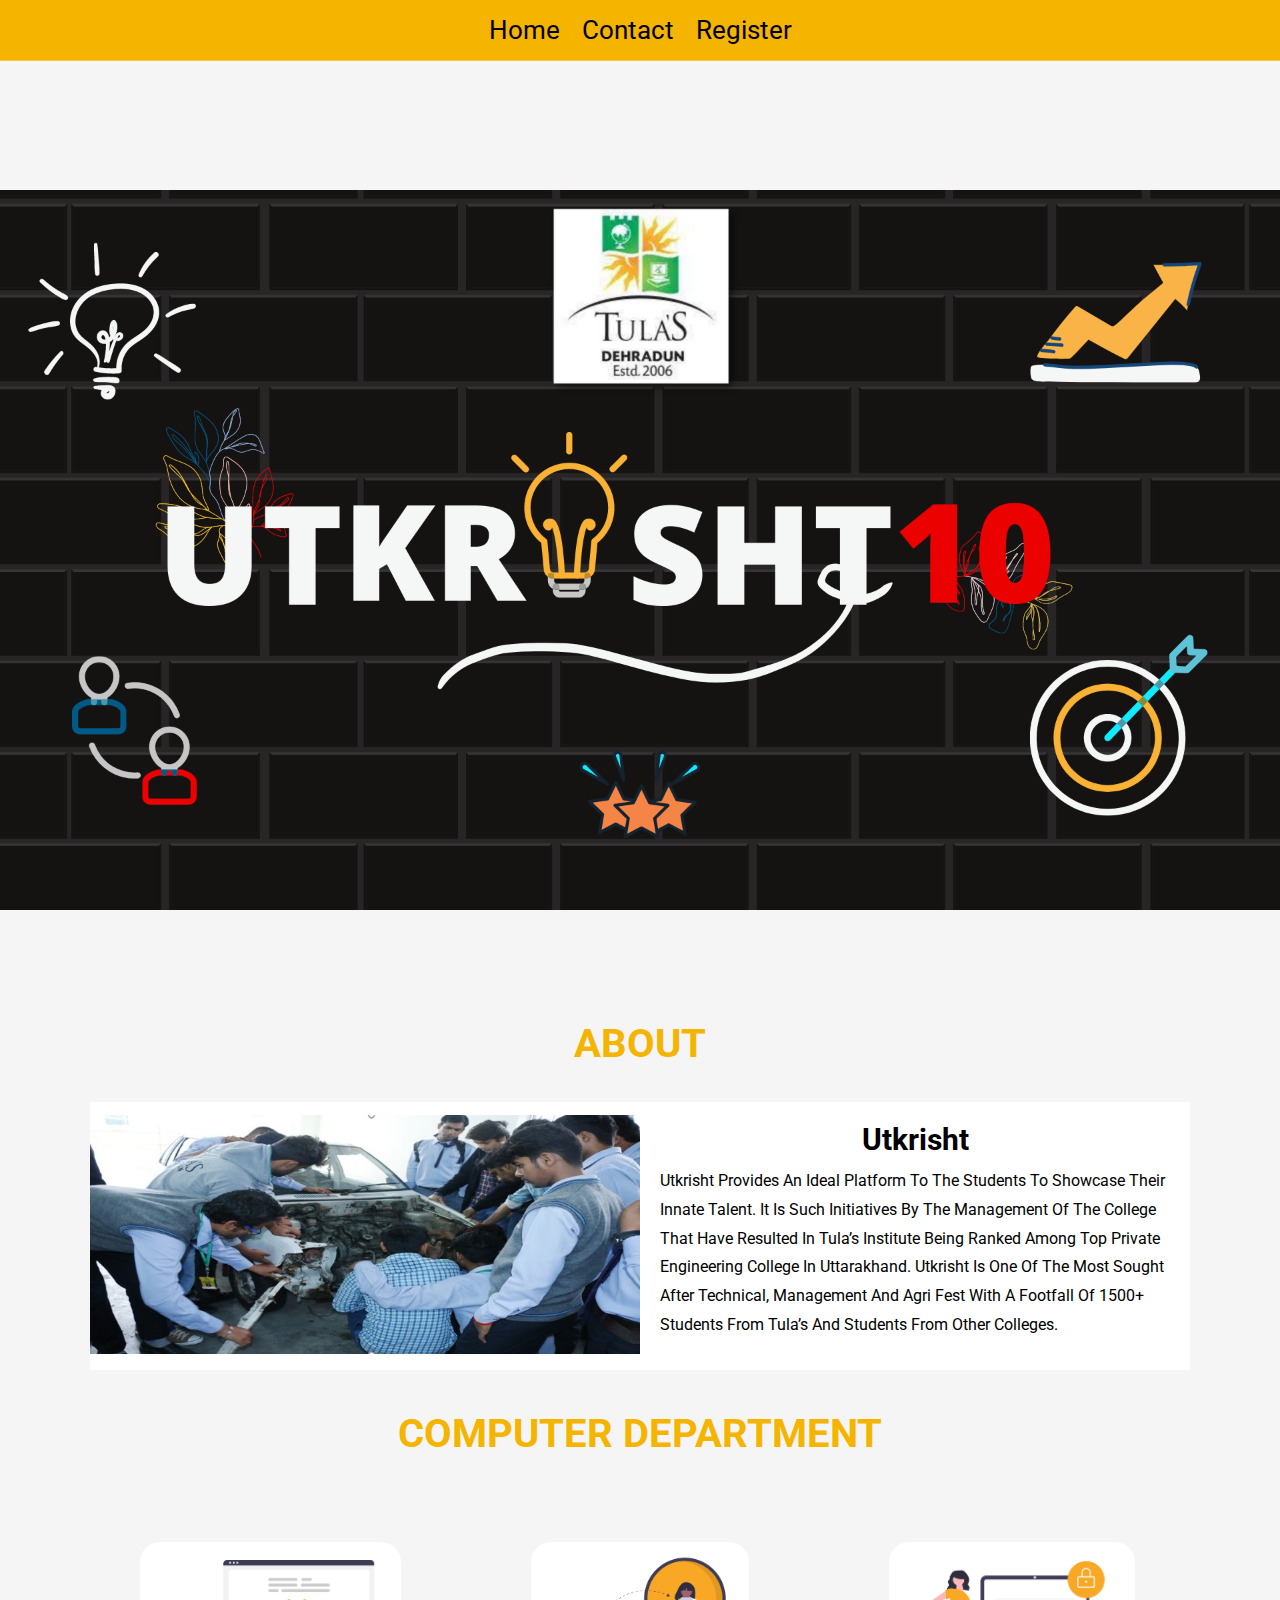
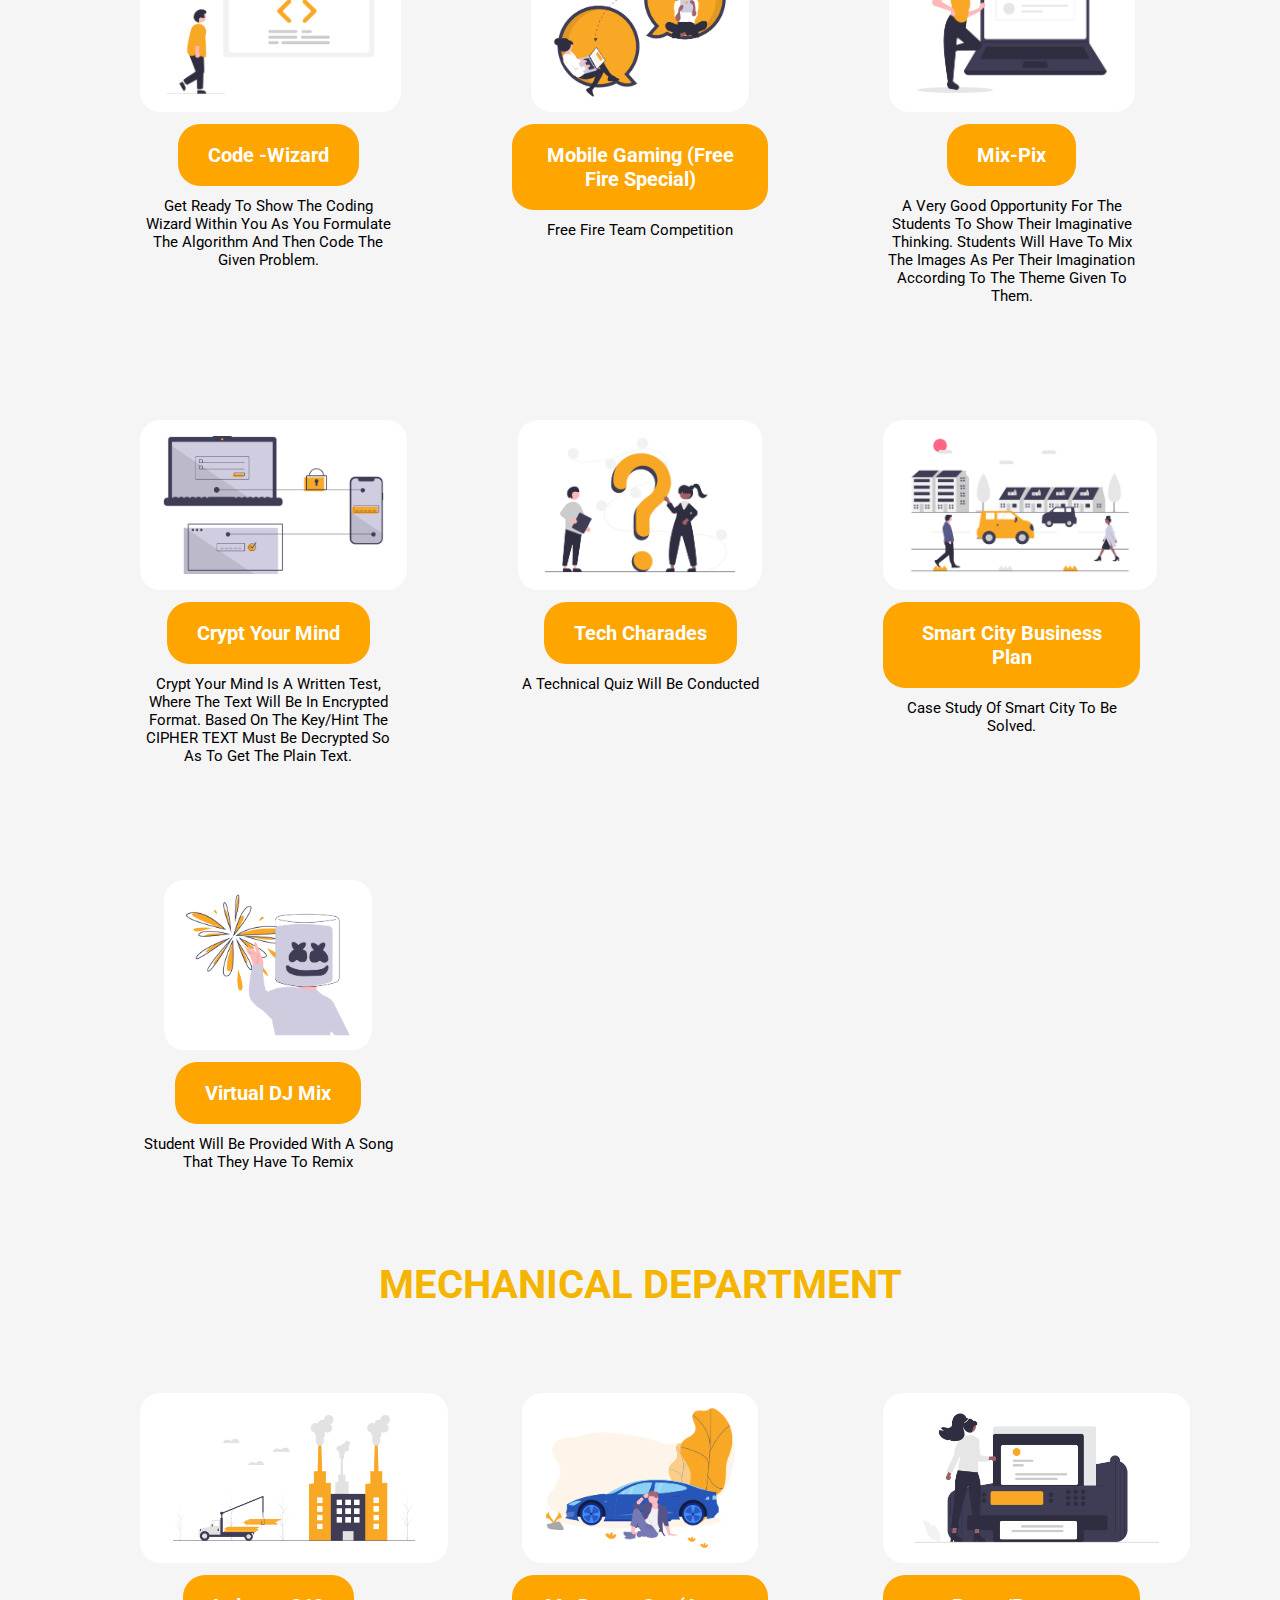
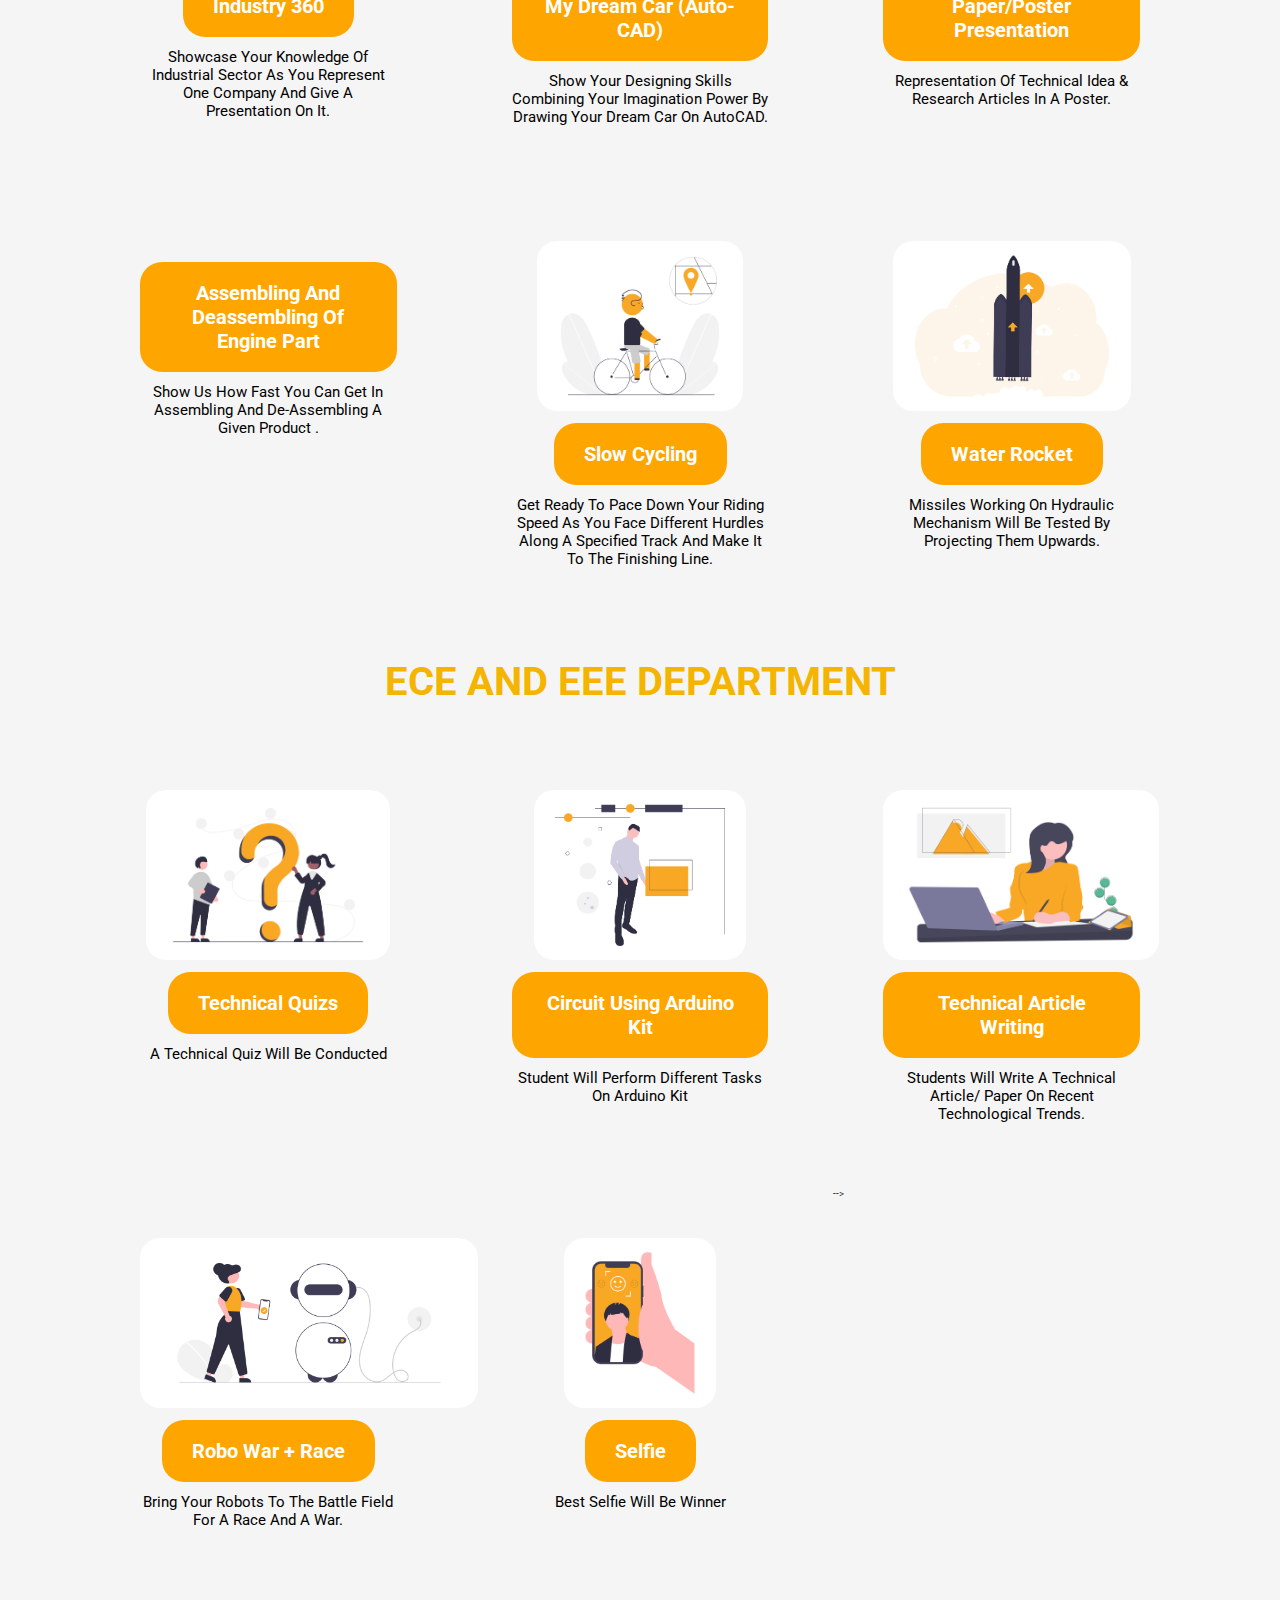
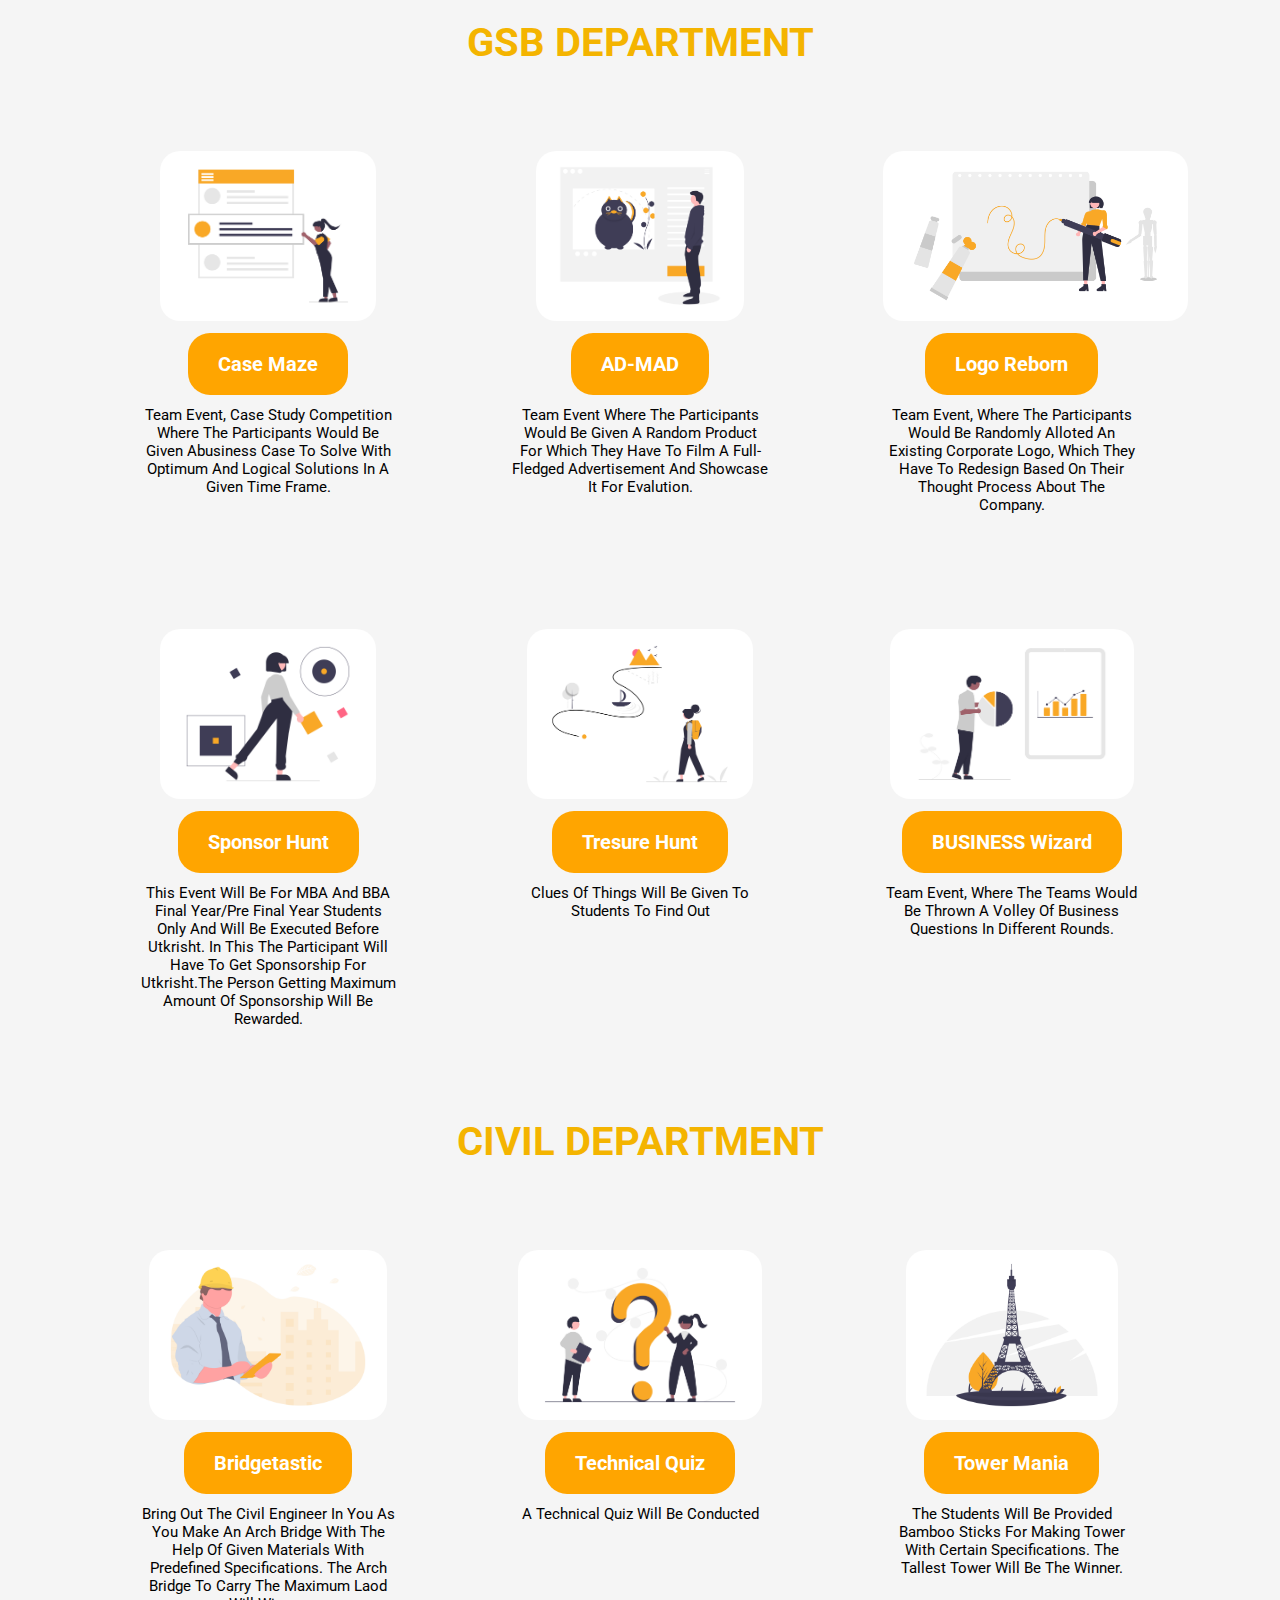
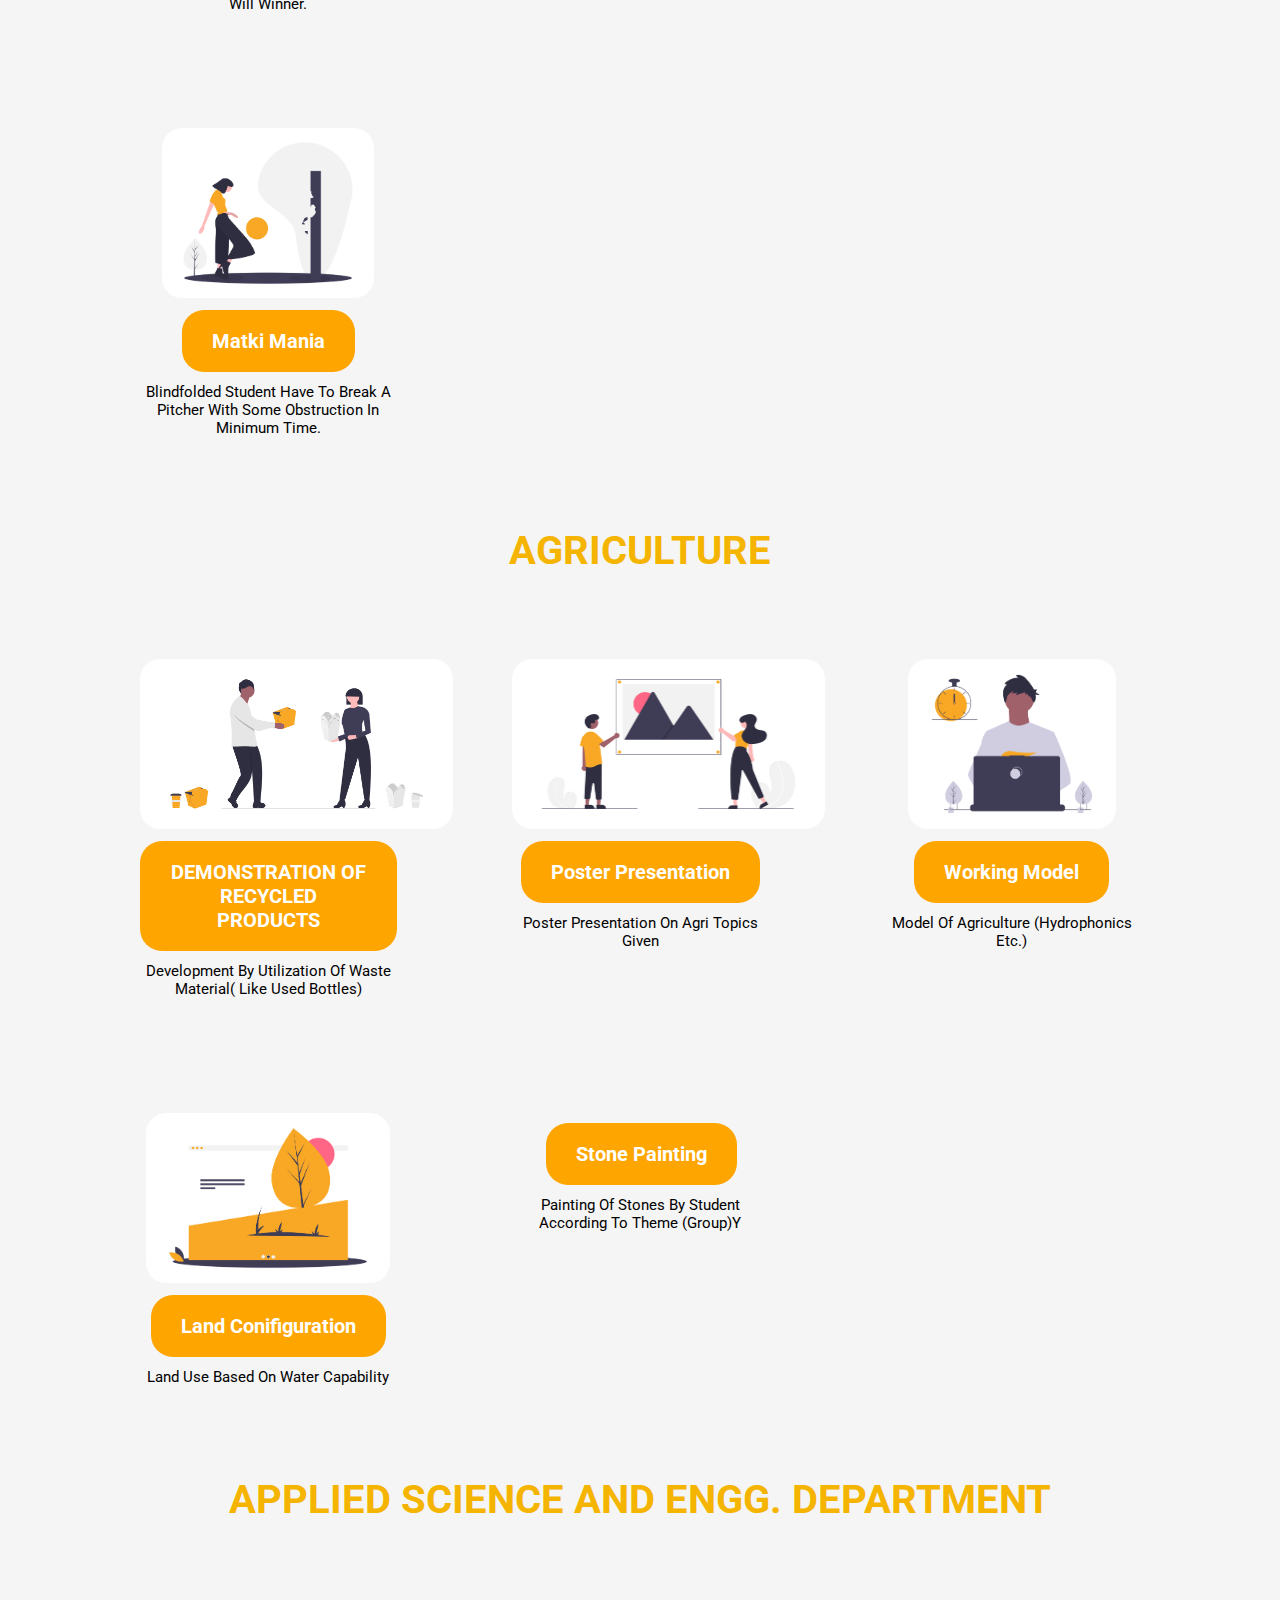
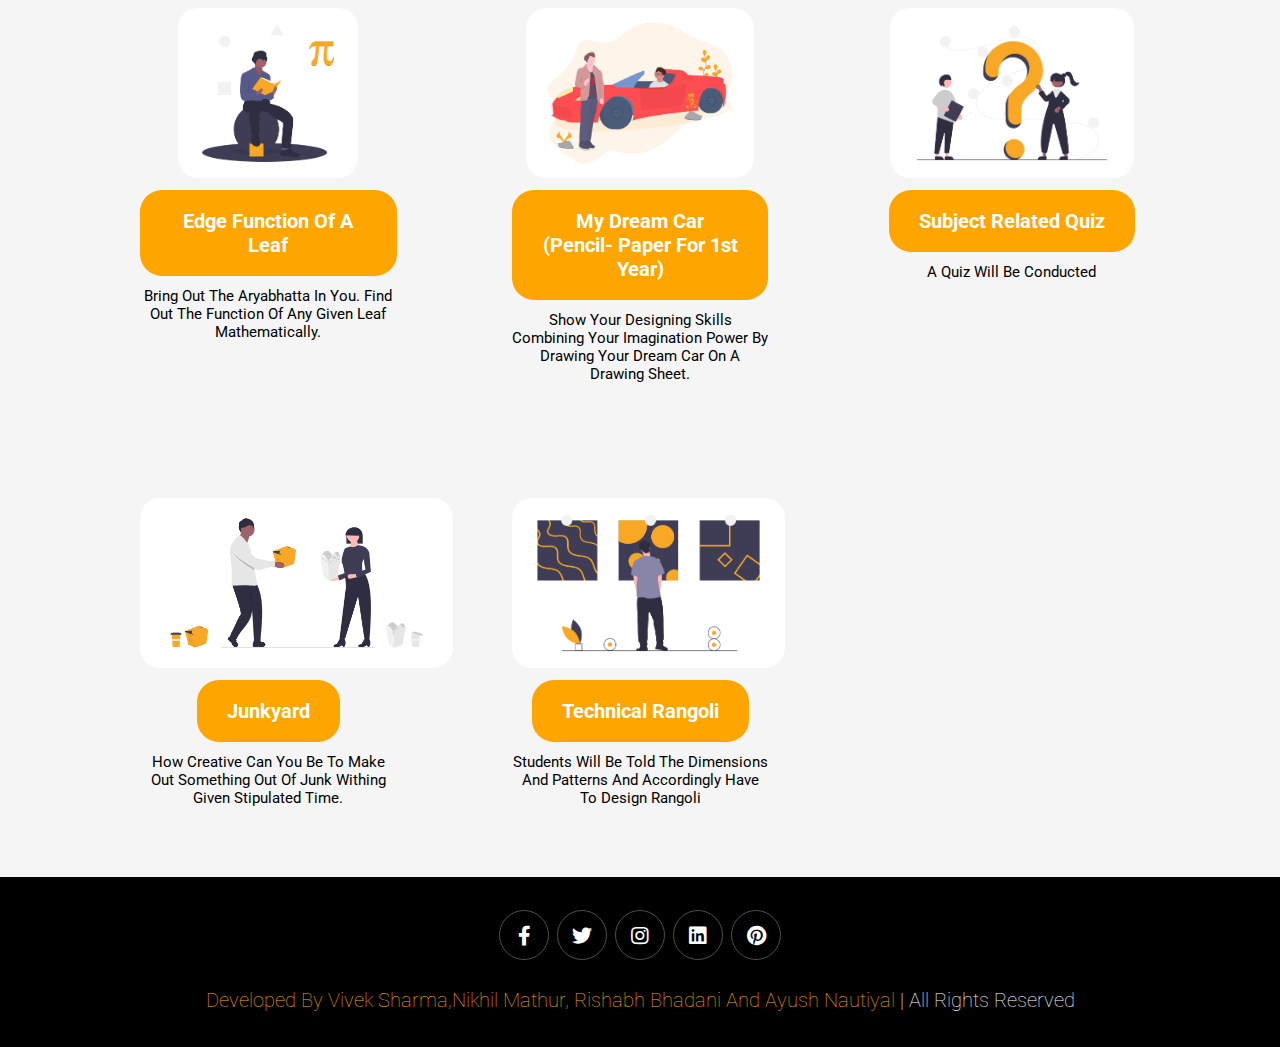
==== index.html @ d26a5d1f "Add files via upload" ====
<!DOCTYPE html>
<html lang="en">
<head>
    <meta charset="UTF-8">
    <meta http-equiv="X-UA-Compatible" content="IE=edge">
    <meta name="viewport" content="width=device-width, initial-scale=1.0">
    <title>Utkrisht</title>

    <!-- font awesome cdn link  -->
    <link rel="stylesheet" href="https://cdnjs.cloudflare.com/ajax/libs/font-awesome/5.15.4/css/all.min.css">

    <!-- custom css file link  -->
    <link rel="stylesheet" href="css/style.css">

</head>
<body>
    
<!-- header section starts  -->

<header class="header">
    

    <a href="index.html" class="logo">
        <img src="../utk_update/main_logo.png" alt="">
        <!-- <h1 id="cool">UTKRISHT</h1> -->
    </a>

    <nav class="navbar">
        <a href="index.html">home</a>
        <!-- <a href="#about">about</a> -->
        <!-- <a href="#menu">menu</a> -->
        <!-- <a href="#products">products</a> -->
        <!-- <a href="#review">review</a> -->
        <a href="#contact">contact</a>
        <a href="#blogs">Register </a>
    </nav>
    <div class="icons">
        <div class="fas fa-bars" id="menu-btn"></div>
    </div>

    
</header>

<!-- header section ends -->

<!-- home section starts  -->

<section class="home" id="home">

    <!-- <div class="content">
        <h3>Lorem ipsum, dolor sit amet</h3>
       
        <a href="#" class="btn">Let's GO</a>
    </div> -->
    <!-- <img src="../utk_update/images/banner.png" alt=""> -->

</section>

<!-- home section ends -->

<!-- about section starts  -->

<section class="about" id="about">

    <h1 class="heading"> <span>about</span>  </h1>

    <div class="row">

        <div class="image">
            <img src="web_img/abt.jpeg" alt="">
        </div>

        <div class="content">
            <h3>Utkrisht</h3>


            <p>Utkrisht provides an ideal platform to the students to showcase their innate talent. 
                
               It is such initiatives by the management of the college that have resulted in Tula’s Institute being ranked  among top  private engineering college in Uttarakhand.
                Utkrisht is one of the most sought after technical, management and agri fest with a footfall of 1500+ students from Tula’s and students from other colleges.
            </pre>   </p>
           
        </div>

    </div>

</section>

<!-- about section ends -->

<!-- menu section starts  -->

<section class="menu" id="menu">

    <h1 class="heading"> <span>Computer Department</span> </h1>

    <div class="box-container">

        <div class="box">
            <img src="web_img/codex.png" alt="">
            
            <a href="#" class="btn">
                <h3>Code -Wizard</h3>

            </a><br><br>
            <p>Get ready to show the coding wizard within you as you formulate the algorithm and then code the given problem.</p>
        </div>
        <div class="box">
            <img src="web_img/game.png" alt="">
            
            <a href="#" class="btn">
                <h3>Mobile Gaming (Free Fire Special)</h3>

            </a><br><br>
            <p>Free Fire team competition</p>
        </div>

        <div class="box">
            <img src="web_img/mix-pix.png" alt="">
            
            
            <a href="#" class="btn"><h3>Mix-Pix</h3></a><br><br>
            <p>A very good opportunity for the students to show their imaginative thinking. Students will have to mix the images as per their imagination according to the theme given to them.</p>
        </div>

        <div class="box">
            <img src="web_img/crypt.png" alt="">
            
            <!-- <div class="price">$15.99 <span>20.99</span></div> -->
            <a href="#" class="btn"><h3>Crypt your mind</h3></a><br><br>
            <p>Crypt your mind is a written test, where the text will be in encrypted format. Based on the key/hint the CIPHER TEXT must be decrypted so as to get the plain text.</p>
        </div>

        <div class="box">
            <img src="web_img/quiz.png" alt="">
            
            <!-- <div class="price">$15.99 <span>20.99</span></div> -->
            <a href="#" class="btn"><h3>Tech Charades</h3></a><br><br>
            <p>a technical quiz will be conducted</p>
        </div>

        <div class="box">
            <img src="web_img/smartcity.png" alt="">
            
            <!-- <div class="price">$15.99 <span>20.99</span></div> -->
            <a href="#" class="btn"><h3>Smart city Business Plan</h3></a><br><br>
            <p>Case study of smart city to be solved.</p>
        </div>
        <div class="box">
            <img src="web_img/dj.png" alt="">
            
            <!-- <div class="price">$15.99 <span>20.99</span></div> -->
            <a href="#" class="btn"><h3>Virtual DJ Mix</h3></a><br><br>
            <p>Student will be provided with a song that they have to remix</p>
        </div>

    </div>

</section>
<section class="menu" id="menu">

    <h1 class="heading"> <span>Mechanical Department</span> </h1>

    <div class="box-container">

        <div class="box">
            <img src="web_img/industry.png" alt="">
            
            <a href="#" class="btn">
                <h3>Industry 360</h3>
                
            </a><br><br>
            <p>Showcase your knowledge of industrial sector as you represent one company and give a presentation on it.</p>
        </div>

        <div class="box">
            <img src="web_img/dream.png" alt="">
            
            
            <a href="#" class="btn"><h3>My dream Car (Auto- CAD)</h3></a><br><br>
            <p>Show your designing skills combining your imagination power by drawing your dream car on AutoCAD.</p>
        </div>

        <div class="box">
            <img src="web_img/paper.png" alt="">
            
            <!-- <div class="price">$15.99 <span>20.99</span></div> -->
            <a href="#" class="btn"><h3>Paper/Poster Presentation</h3></a><br><br>
            <p>Representation of technical idea & research articles in a poster.</p>
        </div>

        <div class="box">
            <img src="images/menu-3.png" alt="">
            
            <!-- <div class="price">$15.99 <span>20.99</span></div> -->
            <a href="#" class="btn"><h3>Assembling and deassembling of engine part</h3></a><br><br>
            <p>Show us how fast you can get in assembling and de-assembling a given product .</p>
        </div>

        <div class="box">
            <img src="web_img/cycle.png" alt="">
            
            <!-- <div class="price">$15.99 <span>20.99</span></div> -->
            <a href="#" class="btn"><h3>Slow Cycling</h3></a><br><br>
            <p>Get ready to pace down your riding speed as you face different hurdles along a specified track and make it to the finishing line.</p>
        </div>
        <div class="box">
            <img src="web_img/rocket.png" alt="">
            
            <!-- <div class="price">$15.99 <span>20.99</span></div> -->
            <a href="#" class="btn"><h3>Water Rocket</h3></a><br><br>
            <p>Missiles working on hydraulic mechanism will be tested by projecting them upwards.</p>
        </div>

    </div>

</section>
<section class="menu" id="menu">

    <h1 class="heading"> <span>ECE and EEE Department</span> </h1>

    <div class="box-container">

        <div class="box">
            <img src="web_img/quiz.png" alt="">
            
            <a href="#" class="btn">
                <h3>Technical quizs</h3>
                
            </a><br><br>
            <p>a technical quiz will be conducted</p>
        </div>

        <div class="box">
            <img src="web_img/circuit.png" alt="">
            
            
            <a href="#" class="btn"><h3>Circuit using Arduino kit</h3></a><br><br>
            <p>Student will perform different tasks on Arduino kit</p>
        </div>

        <div class="box">
            <img src="web_img/technical.png" alt="">
            
            <!-- <div class="price">$15.99 <span>20.99</span></div> -->
            <a href="#" class="btn"><h3>Technical article Writing</h3></a><br><br>
            <p>Students will write a technical article/ paper on recent technological trends.</p>
        </div>

        <div class="box">
            <img src="web_img/robowar.png" alt="">
            
            <!-- <div class="price">$15.99 <span>20.99</span></div> -->
            <a href="#" class="btn"><h3>Robo War + Race</h3></a><br><br>
            <p>Bring your robots to the battle field for a race and a war.</p>
        </div>

        <div class="box">
            <img src="web_img/selfie.png" alt="">
            
            <!-- <div class="price">$15.99 <span>20.99</span></div> -->
            <a href="#" class="btn"><h3>Selfie</h3></a><br><br>
            <p>Best selfie will be winner</p>
        </div>
        <!-- <div class="box">
            <img src="images/menu-3.png" alt="">
            
            <div class="price">$15.99 <span>20.99</span></div> -->
            <!-- <a href="#" class="btn"><h3>Codex</h3></a>
        </div> --> -->

    </div>

</section>
<section class="menu" id="menu">

    <h1 class="heading"> <span> GSB Department</span> </h1>

    <div class="box-container">

        <div class="box">
            <img src="web_img/caze-maze.png" alt="">
            
            <a href="#" class="btn">
                <h3>Case Maze</h3>
                
            </a><br><br>
            <p>Team event, Case study competition where the participants would be given abusiness case to solve with optimum and logical solutions in a given time frame.</p>
        </div>

        <div class="box">
            <img src="web_img/Ad-Mad.png" alt="">
            
            
            <a href="#" class="btn"><h3>AD-MAD</h3></a><br><br>
            <P>Team event where the participants would be given a random product for which they have to film a full-fledged advertisement and showcase it for evalution.</P>
        </div>

        <div class="box">
            <img src="web_img/logo.png" alt="">
            
            <!-- <div class="price">$15.99 <span>20.99</span></div> -->
            <a href="#" class="btn"><h3>Logo Reborn</h3></a><br><br>
            <p>Team event, where the participants would be randomly alloted an existing corporate logo, which they have to redesign based on their thought process about the company.</p>
        </div>

        <div class="box">
            <img src="web_img/sponsor.png" alt="">
            
            <!-- <div class="price">$15.99 <span>20.99</span></div> -->
            <a href="#" class="btn"><h3>Sponsor Hunt</h3></a><br><br>
            <p>This event will be for MBA and BBA final year/Pre final year students only and will be executed before Utkrisht. In this the participant will have to get sponsorship for utkrisht.The person getting maximum amount of sponsorship will be rewarded.</p>
        </div>
        <div class="box">
            <img src="web_img/thunt.png" alt="">
            
            <!-- <div class="price">$15.99 <span>20.99</span></div> -->
            <a href="#" class="btn"><h3>Tresure hunt</h3></a><br><br>
            <p>Clues of things will be given to students to find out</p>
        </div>

        <div class="box">
            <img src="web_img/buisness.png" alt="">
            
            <!-- <div class="price">$15.99 <span>20.99</span></div> -->
            <a href="#" class="btn"><h3>BUSINESS wizard</h3></a><br><br>

            <p>Team event, where the teams would be thrown a volley of business questions in different rounds.</p>
        </div>
       

    </div>

</section>
<section class="menu" id="menu">

    <h1 class="heading"> <span>Civil Department</span> </h1>

    <div class="box-container">

        <div class="box">
            <img src="web_img/bride.png" alt="">
            
            <a href="#" class="btn">
                <h3>Bridgetastic </h3></a><br><br>
                <p>Bring out the civil engineer in you as you make an arch bridge with the help of given materials with predefined specifications. The arch bridge to carry the maximum laod will winner.</p>
                
            
        </div>

        <div class="box">
            <img src="web_img/quiz.png" alt="">
            
            
            <a href="#" class="btn"><h3>Technical quiz</h3></a><br><br>
            <p>a technical quiz will be conducted</p>
        </div>

        <div class="box">
            <img src="web_img/tower.png" alt="">
            
            <!-- <div class="price">$15.99 <span>20.99</span></div> -->
            <a href="#" class="btn"><h3>Tower Mania</h3></a><br><br>
            <p>The students will be provided bamboo sticks for making tower with certain specifications. The tallest tower will be the winner.</p>
        </div>

        <div class="box">
            <img src="web_img/matki.png" alt="">
            
            <!-- <div class="price">$15.99 <span>20.99</span></div> -->
            <a href="#" class="btn"><h3>Matki mania</h3></a><br><br><p>Blindfolded student have to break a pitcher with some obstruction in minimum time.</p>
        </div>

       

    </div>

</section>
<section class="menu" id="menu">

    <h1 class="heading"> <span>Agriculture</span> </h1>

    <div class="box-container">

        <div class="box">
            <img src="web_img/rrecycle.png" alt="">
            
            <a href="#" class="btn">
                <h3>DEMONSTRATION OF RECYCLED PRODUCTS</h3></a><br><br>
                <p>Development by Utilization of Waste material( Like used Bottles)</p>
                
            
        </div>

        <div class="box">
            <img src="web_img/poster.png" alt="">
            
            
            <a href="#" class="btn"><h3>Poster Presentation</h3></a><br><br>
            <p>Poster Presentation on agri topics given</p>
        </div>

        <div class="box">
            <img src="web_img/model.png" alt="">
            
            <!-- <div class="price">$15.99 <span>20.99</span></div> -->
            <a href="#" class="btn"><h3>Working model</h3></a><br><br>
            <p>Model of Agriculture (Hydrophonics etc.)</p>
        </div>

        <div class="box">
            <img src="web_img/land.png" alt="">
            
            <!-- <div class="price">$15.99 <span>20.99</span></div> -->
            <a href="#" class="btn"><h3>Land conifiguration</h3></a><br><br><p>Land Use Based on Water Capability</p>
        </div>
        <div class="box">
            <img src="images/menu-3.png" alt="">
            
            <!-- <div class="price">$15.99 <span>20.99</span></div> -->
            <a href="#" class="btn"><h3>Stone Painting</h3></a><br><br><p>Painting of Stones by student according to theme (Group)y</p>
        </div>

       

    </div>

</section>
<section class="menu" id="menu">

    <h1 class="heading"> <span>Applied Science and Engg. Department</span> </h1>

    <div class="box-container">

        <div class="box">
            <img src="web_img/leaf.png" alt="">
            
            <a href="#" class="btn">
                <h3>Edge Function of a Leaf</h3></a><br><br>
                <p>Bring out the Aryabhatta in you. Find out the function of any given leaf mathematically.</p>
                
            
        </div>

        <div class="box">
            <img src="web_img/car.png" alt="">
            
            
            <a href="#" class="btn"><h3>My dream Car (Pencil- Paper for 1st year)</h3></a><br><br>
            <p>Show your designing skills combining your imagination power by drawing your dream car on a drawing sheet.</p>
        </div>

        <div class="box">
            <img src="web_img/quiz.png" alt="">
            
            <!-- <div class="price">$15.99 <span>20.99</span></div> -->
            <a href="#" class="btn"><h3>Subject related quiz</h3></a><br><br>
            <p>a quiz will be conducted
            </p>
        </div>

        <div class="box">
            <img src="web_img/junk.png" alt="">
            
            <!-- <div class="price">$15.99 <span>20.99</span></div> -->
            <a href="#" class="btn"><h3>Junkyard</h3></a><br><br><p>How creative can you be to make out something out of junk withing given stipulated time.</p>
        </div>
        <div class="box">
            <img src="web_img/rang.png" alt="">
            
            <!-- <div class="price">$15.99 <span>20.99</span></div> -->
            <a href="#" class="btn"><h3>Technical Rangoli</h3></a><br><br><p>Students will be told the dimensions and patterns and accordingly have to design rangoli</p>
        </div>

       

    </div>

</section>

<!-- menu section ends -->



<!-- review section starts  -->

<!-- <section class="review" id="review">

    <h1 class="heading">  <span>Review</span> </h1>

    <div class="box-container">

        <div class="box">
            <img src="images/quote-img.png" alt="" class="quote">
            <p>Lorem ipsum dolor sit amet consectetur adipisicing elit. Animi nulla sit libero nemo fuga sequi nobis? Necessitatibus aut laborum, nisi quas eaque laudantium consequuntur iste ex aliquam minus vel? Nemo.</p>
            <img src="images/pic-1.png" class="user" alt="">
            <h3>john deo</h3>
            <div class="stars">
                <i class="fas fa-star"></i>
                <i class="fas fa-star"></i>
                <i class="fas fa-star"></i>
                <i class="fas fa-star"></i>
                <i class="fas fa-star-half-alt"></i>
            </div>
        </div>

        <div class="box">
            <img src="images/quote-img.png" alt="" class="quote">
            <p>Lorem ipsum dolor sit amet consectetur adipisicing elit. Animi nulla sit libero nemo fuga sequi nobis? Necessitatibus aut laborum, nisi quas eaque laudantium consequuntur iste ex aliquam minus vel? Nemo.</p>
            <img src="images/pic-2.png" class="user" alt="">
            <h3>john deo</h3>
            <div class="stars">
                <i class="fas fa-star"></i>
                <i class="fas fa-star"></i>
                <i class="fas fa-star"></i>
                <i class="fas fa-star"></i>
                <i class="fas fa-star-half-alt"></i>
            </div>
        </div>
        
        <div class="box">
            <img src="images/quote-img.png" alt="" class="quote">
            <p>Lorem ipsum dolor sit amet consectetur adipisicing elit. Animi nulla sit libero nemo fuga sequi nobis? Necessitatibus aut laborum, nisi quas eaque laudantium consequuntur iste ex aliquam minus vel? Nemo.</p>
            <img src="images/pic-3.png" class="user" alt="">
            <h3>john deo</h3>
            <div class="stars">
                <i class="fas fa-star"></i>
                <i class="fas fa-star"></i>
                <i class="fas fa-star"></i>
                <i class="fas fa-star"></i>
                <i class="fas fa-star-half-alt"></i>
            </div>
        </div>

    </div>

</section> -->

<!-- review section ends -->




<!-- footer section starts  -->

<section class="footer">

    <div class="share">
        <a href="#" class="fab fa-facebook-f"></a>
        <a href="#" class="fab fa-twitter"></a>
        <a href="#" class="fab fa-instagram"></a>
        <a href="#" class="fab fa-linkedin"></a>
        <a href="#" class="fab fa-pinterest"></a>
    </div>

    <!-- <div class="links">
        <a href="#">home</a>
        <a href="#">about</a>
        <a href="#">menu</a>
        <a href="#">products</a>
        <a href="#">review</a>
        <a href="#">contact</a>
        <a href="#">blogs</a>
    </div> -->

    <div class="credit"> <span>Developed by Vivek Sharma,Nikhil Mathur, Rishabh Bhadani and Ayush Nautiyal</span> | all rights reserved</div>

</section>

<!-- footer section ends -->
<!-- custom js file link  -->
<script src="js/script.js"></script>

</body>
</html>
---- css/style.css ----
@import url('https://fonts.googleapis.com/css2?family=Roboto:wght@100;300;400;500;700&display=swap');

:root{
    --main-color:orange;
    --black:black;
    background-color:whitesmoke;
    --border:.1rem solid rgba(255,255,255,.3);
}

*{
    font-family: 'Roboto', sans-serif;
    margin:0; padding:0;
    box-sizing: border-box;
    outline: none; border:none;
    text-decoration: none;
    text-transform: capitalize;
    transition: .2s linear;
}

html{
    font-size: 62.5%;
    overflow-x: hidden;
    scroll-padding-top: 9rem;
    scroll-behavior: smooth;
}

html::-webkit-scrollbar{
    width: .8rem;
}

html::-webkit-scrollbar-track{
    background: transparent;
}

html::-webkit-scrollbar-thumb{
    background: #fff;
    border-radius: 5rem;
}

body{
    background: var(--bg);
}

section{
    padding:2rem 7%;
}

.heading{
    text-align: center;
    color:#fff;
    text-transform: uppercase;
    padding-bottom: 3.5rem;
    font-size: 4rem;
}

.heading span{
    color:var(--main-color);
    text-transform: uppercase;
}
.heading span{
    color: #F4B400;
}

.btn{
    margin-top: 1rem;
    display: inline-block;
    padding:.9rem 3rem;
    font-size: 1.7rem;
    color:#fff;
    background: var(--main-color);
    cursor: pointer;
    border-radius: 22px;
    height: max-content;
}

.btn:hover{
    letter-spacing: .2rem;
}

.header{
    background: var(--bg);
    display: flex;
    align-items: center;
    justify-content: space-between;
    padding:1.5rem 7%;
    border-bottom: var(--border);
    position: fixed;
    top:0; left: 0; right: 0;
    z-index: 1000;
}

.header .logo img{
    height: 6rem;
}
.header{
    background-color:#F4B400;
}
.header .navbar a{
    margin:0 1rem;
    font-size: 2.6rem;
    color:black;
}

.header .navbar a:hover{
    color:black;
    border-bottom: .1rem solid var(--main-color);
    padding-bottom: .5rem;
}

.header .icons div{
    color:#fff;
    cursor: pointer;
    font-size: 2.5rem;
    margin-left: 2rem;
}
.box p{
    font-size: 15px;
}

.header .icons div:hover{
    color:var(--main-color);
}

#menu-btn{
    display: none;
}

.header .search-form{
    position: absolute;
    top:115%; right: 7%;
    background: #fff;
    width: 50rem;
    height: 5rem;
    display: flex;
    align-items: center;
    transform: scaleY(0);
    transform-origin: top;
}

.header .search-form.active{
    transform: scaleY(1);
}

.header .search-form input{
    height: 100%;
    width: 100%;
    font-size: 1.6rem;
    color:var(--black);
    padding:1rem;
    text-transform: none;
}

.header .search-form label{
    cursor: pointer;
    font-size: 2.2rem;
    margin-right: 1.5rem;
    color:var(--black);
}

.header .search-form label:hover{
    color:var(--main-color);
}

.header .cart-items-container{
    position: absolute;
    top:100%; right: -100%;
    height: calc(100vh - 9.5rem);
    width: 35rem;
    background: #fff;
    padding:0 1.5rem;
}

.header .cart-items-container.active{
    right: 0;
}

.header .cart-items-container .cart-item{
    position: relative;
    margin:2rem 0;
    display: flex;
    align-items: center;
    gap:1.5rem;
}

.header .cart-items-container .cart-item .fa-times{
    position: absolute;
    top:1rem; right: 1rem;
    font-size: 2rem;
    cursor: pointer;
    color: var(--black);
}

.header .cart-items-container .cart-item .fa-times:hover{
    color:var(--main-color);
}

.header .cart-items-container .cart-item img{
    height: 7rem;
}

.header .cart-items-container .cart-item .content h3{
    font-size: 2rem;
    color:var(--black);
    padding-bottom: .5rem;
}

.header .cart-items-container .cart-item .content .price{
    font-size: 1.5rem;
    color:var(--main-color);
}

.header .cart-items-container .btn{
    width: 100%;
    text-align: center;
}

.home{
    min-height: 100vh;
    display: flex;
    align-items: center;
    background:url(../UTKRISHT\ \(2\).png) no-repeat;
    margin-top: 100px;
    background-size: contain;
    background-position: center;
}

.home .content{
    max-width: 60rem;
    background-color: transparent;
}

.home .content h3{
    font-size: 6rem;
    text-transform: uppercase;
    color:#fa5292;
}

.home .content p{
    font-size: 2rem;
    font-weight: lighter;
    line-height: 1.8;
    padding:1rem 0;
    color:#eee;
}

.about .row{
    display: flex;
    align-items: center;
    background:white;
    flex-wrap: wrap;
}

.about .row .image{
    flex:1 1 45rem;
}

.about .row .image img{
    width: 100%;
}
.about .row .content{
    flex:1 1 45rem;
    padding:2rem;
}

.about .row .content h3{
    font-size: 3rem;
    color:black;
    text-align: center;
}

.about .row .content p{
    font-size: 1.6rem;
    color:black;
    padding:1rem 0;
    line-height: 1.8;
}

.menu .box-container{
    display: grid;
    grid-template-columns: repeat(auto-fit, minmax(35rem, 1fr));
    gap:1.5rem;
   
}
.content {
    background-color: white;
}
.menu .box-container .box{
    padding:5rem;
    text-align: center;
    
    border-radius: 10px;    
}

.menu .box-container .box img{
    height: 17rem;
    border-radius:20px ;
}

.menu .box-container .box h3{
    color: #fff;
    font-size: 2rem;
    padding:1rem 0;
}

.menu .box-container .box .price{
    color: #fff;
    font-size: 2.5rem;
    padding:.5rem 0;
}

.menu .box-container .box .price span{
    font-size: 1.5rem;
    text-decoration: line-through;
    font-weight: lighter;
}

.menu .box-container .box:hover{
    background:#fff;
}

.menu .box-container .box:hover > *{
    color:var(--black);
}

.products .box-container{
    display: grid;
    grid-template-columns: repeat(auto-fit, minmax(30rem, 1fr));
    gap:1.5rem;
}

.products .box-container .box{
    text-align: center;
    border:var(--border);
    padding: 2rem;
}

.products .box-container .box .icons a{
    height: 5rem;
    width: 5rem;
    line-height: 5rem;
    font-size: 2rem;
    border:var(--border);
    color:#fff;
    margin:.3rem;
}

.products .box-container .box .icons a:hover{
    background:var(--main-color);
}

.products .box-container .box .image{
    padding: 2.5rem 0;
}

.products .box-container .box .image img{
    height: 25rem;
}

.products .box-container .box .content h3{
    color:#fff;
    font-size: 2.5rem;
}

.products .box-container .box .content .stars{
    padding: 1.5rem;
}

.products .box-container .box .content .stars i{
    font-size: 1.7rem;
    color: var(--main-color);
}

.products .box-container .box .content .price{
    color:#fff;
    font-size: 2.5rem;
}

.products .box-container .box .content .price span{
    text-decoration: line-through;
    font-weight: lighter;
    font-size: 1.5rem;
}

.review .box-container{
    display: grid;
    grid-template-columns: repeat(auto-fit, minmax(30rem, 1fr));
    gap:1.5rem;
}

.review .box-container .box{
    border:var(--border);
    text-align: center;
    padding:3rem 2rem;
}

.review .box-container .box p{
    font-size: 1.5rem;
    line-height: 1.8;
    color:#ccc;
    padding:2rem 0;
}

.review .box-container .box .user{
    height: 7rem;
    width: 7rem;
    border-radius: 50%;
    object-fit: cover;
}

.review .box-container .box h3{
    padding:1rem 0;
    font-size: 2rem;
    color:#fff;
}

.review .box-container .box .stars i{
    font-size: 1.5rem;
    color:var(--main-color);
}

.contact .row{
    display: flex;
    background:var(--black);
    flex-wrap: wrap;
    gap:1rem;
}

.contact .row .map{
    flex:1 1 45rem;
    width: 100%;
    object-fit: cover;
}

.contact .row form{
    flex:1 1 45rem;
    padding:5rem 2rem;
    text-align: center;
}

.contact .row form h3{
    text-transform: uppercase;
    font-size: 3.5rem;
    color:#fff;
}

.contact .row form .inputBox{
    display: flex;
    align-items: center;
    margin-top: 2rem;
    margin-bottom: 2rem;
    background:var(--bg);
    border:var(--border);
}

.contact .row form .inputBox span{
    color:#fff;
    font-size: 2rem;
    padding-left: 2rem;
}

.contact .row form .inputBox input{
    width: 100%;
    padding:2rem;
    font-size: 1.7rem;
    color:#fff;
    text-transform: none;
    background:none;
}

.blogs .box-container{
    display: grid;
    grid-template-columns: repeat(auto-fit, minmax(30rem, 1fr));
    gap:1.5rem;
}

.blogs .box-container .box{
    border:var(--border);    
}

.blogs .box-container .box .image{
    height: 25rem;
    overflow:hidden;
    width: 100%;
}

.blogs .box-container .box .image img{
    height: 100%;
    object-fit: cover;
    width: 100%;
}

.blogs .box-container .box:hover .image img{
    transform: scale(1.2);
}

.blogs .box-container .box .content{
    padding:2rem;
}

.blogs .box-container .box .content .title{
    font-size: 2.5rem;
    line-height: 1.5;
    color:#fff;
}

.blogs .box-container .box .content .title:hover{
    color:var(--main-color);
}

.blogs .box-container .box .content span{
    color:var(--main-color);
    display: block;
    padding-top: 1rem;
    font-size: 2rem;
}

.blogs .box-container .box .content p{
    font-size: 1.6rem;
    line-height: 1.8;
    color:#ccc;
    padding:1rem 0;
}

.footer{
    background:var(--black);
    text-align: center;
    background-color: black;
}

.footer .share{
    padding:1rem 0;
}

.footer .share a{
    height: 5rem;
    width: 5rem;
    line-height: 5rem;
    font-size: 2rem;
    color:#fff;
    border:var(--border);
    margin:.3rem;
    border-radius: 50%;
}

.footer .share a:hover{
    background-color: var(--main-color);
}

.footer .links{
    display: flex;
    justify-content: center;
    flex-wrap: wrap;
    padding:2rem 0;
    gap:1rem;
}

.footer .links a{
    padding:.7rem 2rem;
    color:#fff;
    border:var(--border);
    font-size: 2rem;
}

.footer .links a:hover{
    background:var(--main-color);
}

.footer .credit{
    font-size: 2rem;
    color:#fff;
    font-weight: lighter;
    padding:1.5rem;
}

.footer .credit span{
    color:var(--main-color);
}













/* media queries  */
@media (max-width:991px){

    html{
        font-size: 55%;
    }

    .header{
        padding:1.5rem 2rem;
    }

    section{
        padding:2rem;
    }

}

@media (max-width:768px){

    #menu-btn{
        display: inline-block;
    }

    .header .navbar{
        position: absolute;
        top:100%; right: -100%;
        background: #fff;
        width: 30rem;
        height: calc(100vh - 9.5rem);
    }

    .header .navbar.active{
        right:0;
    }

    .header .navbar a{
        color:var(--black);
        display: block;
        margin:1.5rem;
        padding:.5rem;
        font-size: 2rem;
    }

    .header .search-form{
        width: 90%;
        right: 2rem;
    }

    .home{
        background-position: left;
        justify-content: center;
        text-align: center;
    }

    .home .content h3{
        font-size: 4.5rem;
    }

    .home .content p{
        font-size: 1.5rem;
    }
   
    

}

@media (max-width:450px){

    html{
        font-size: 50%;
    }
    img {
        width: 100%;
        height: 100%;
    }
}
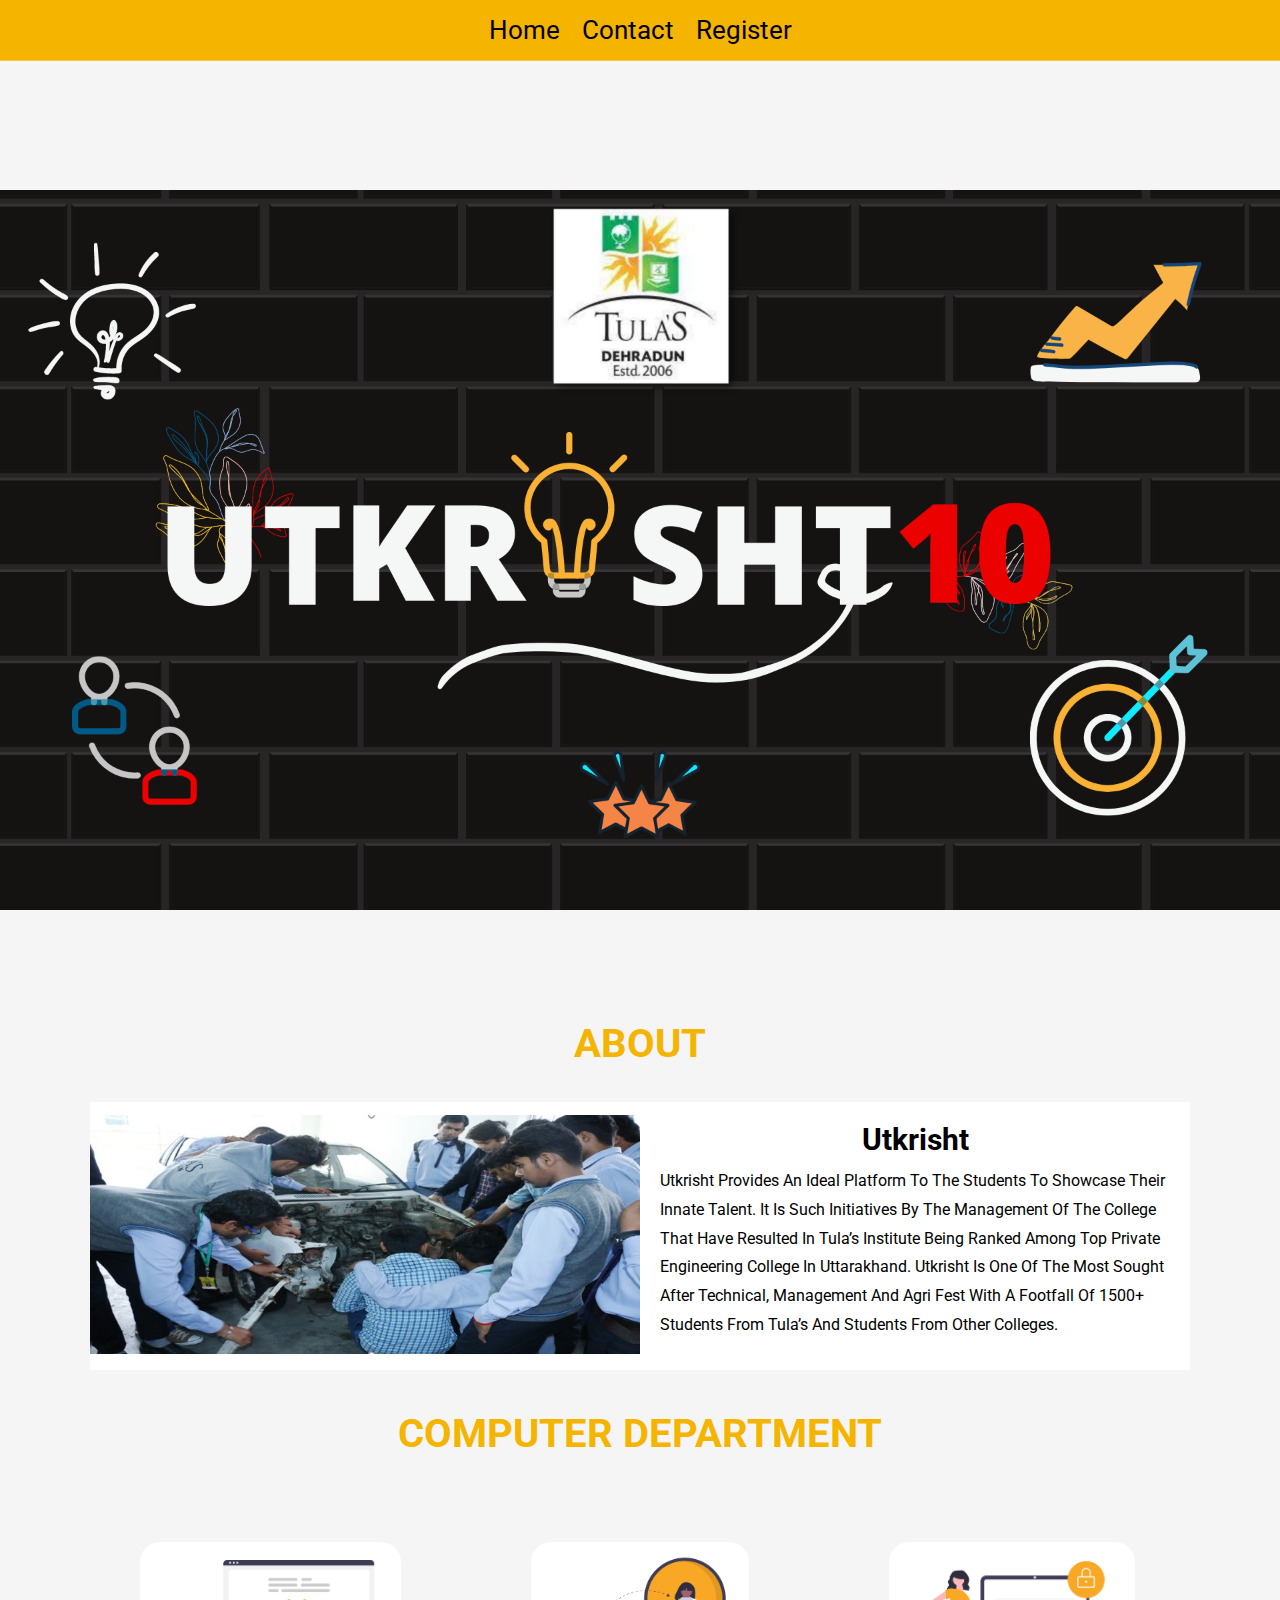
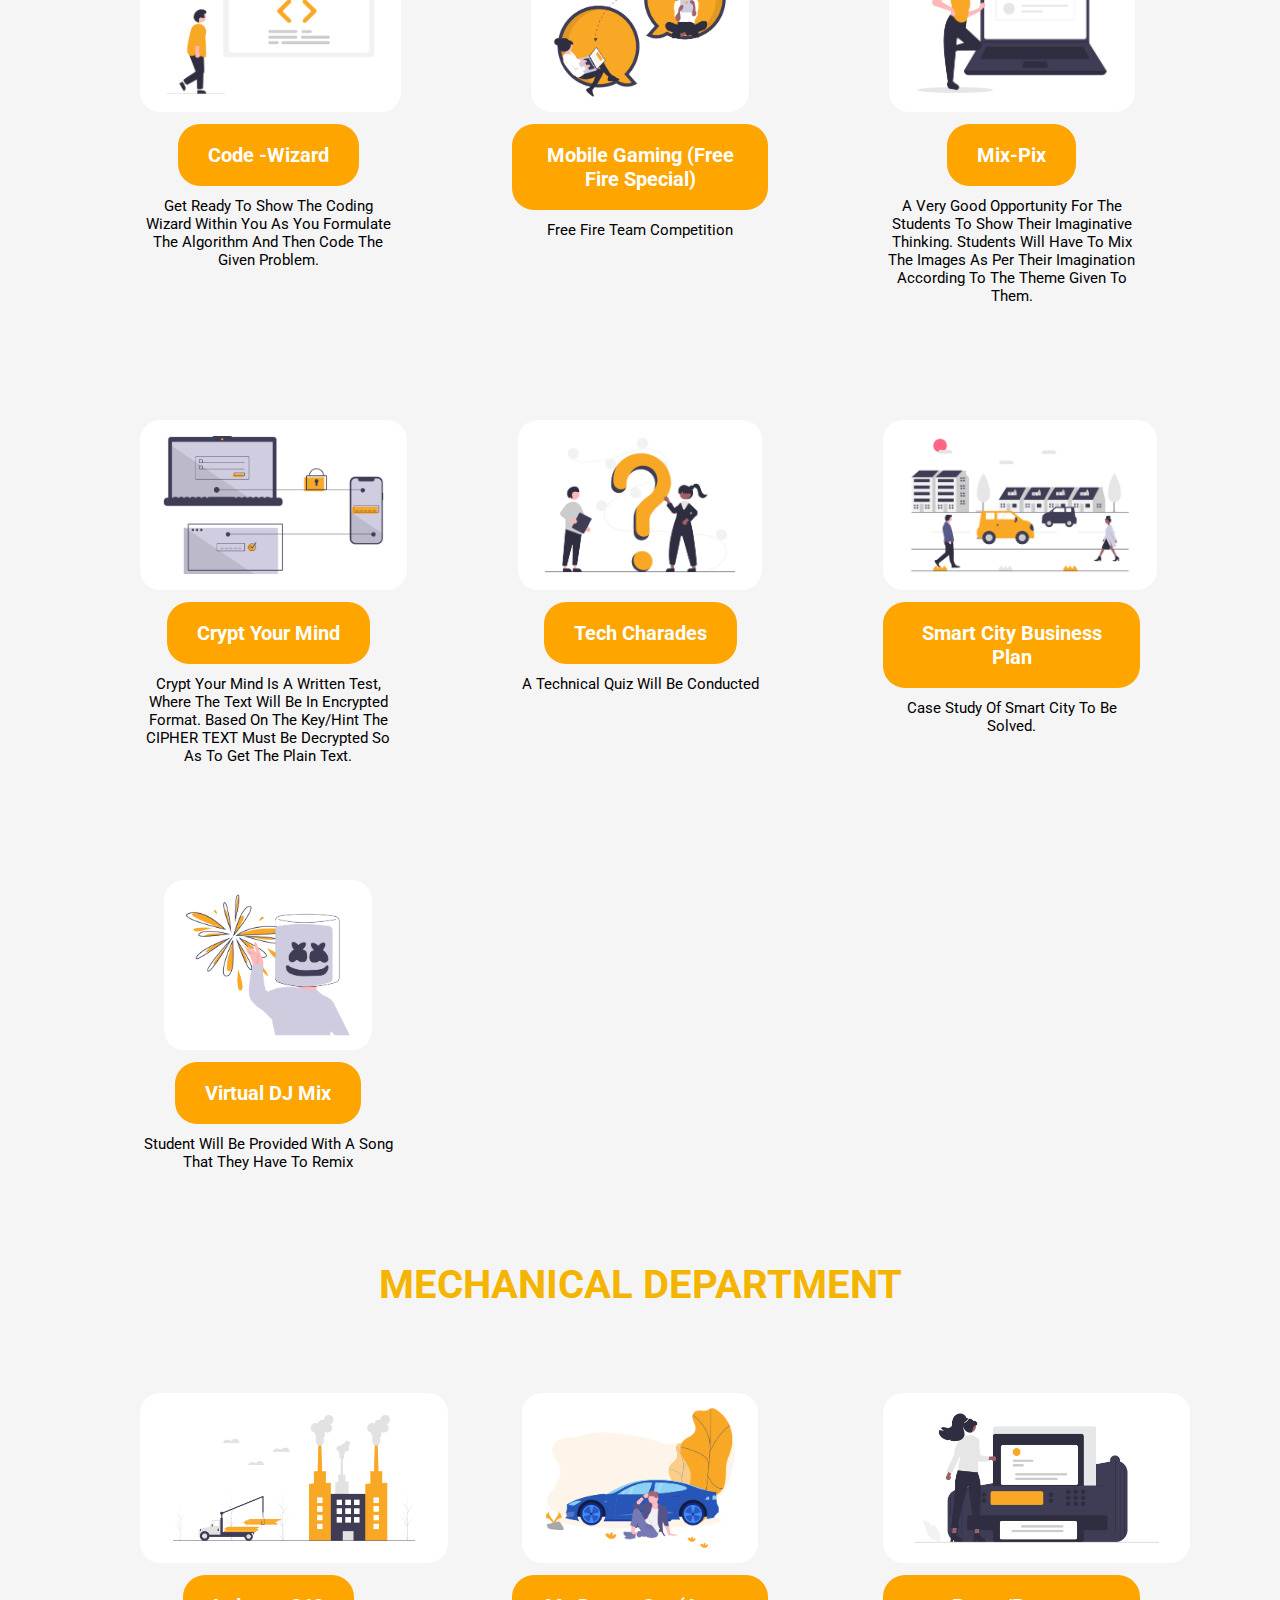
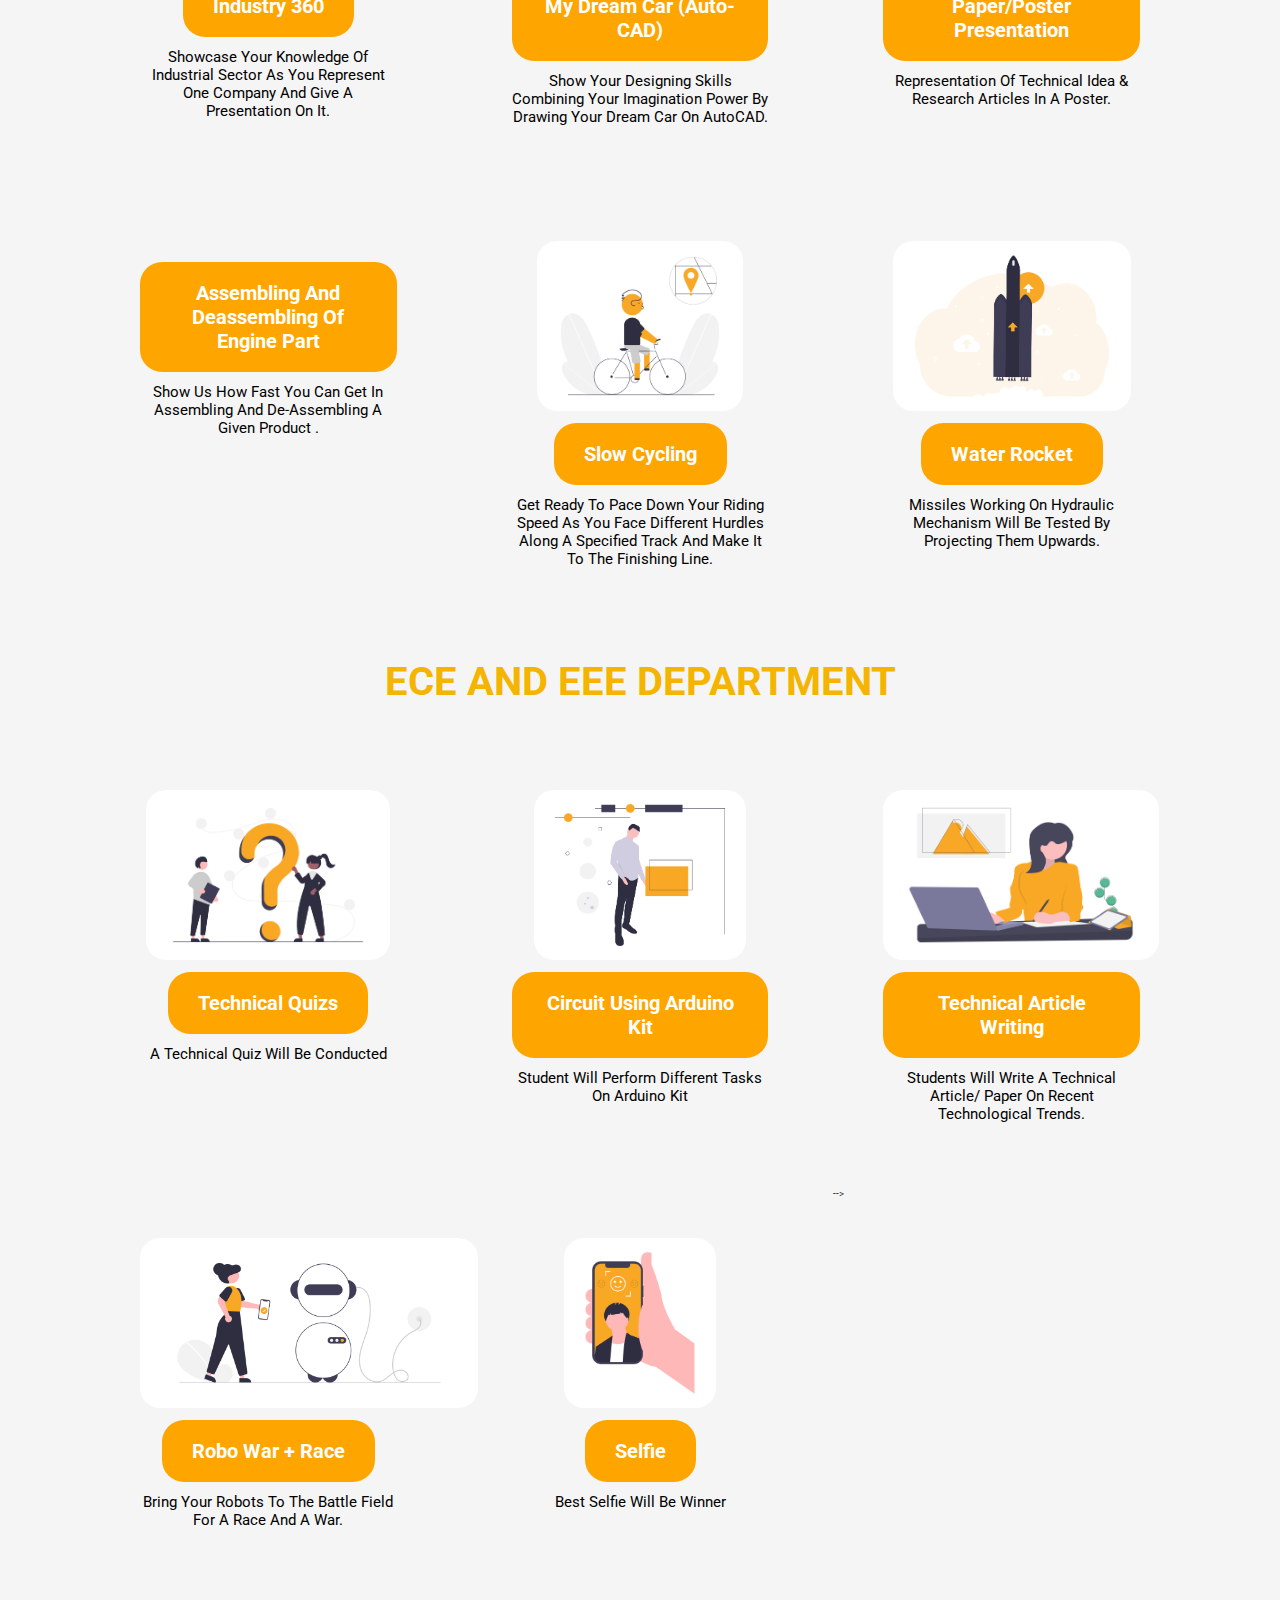
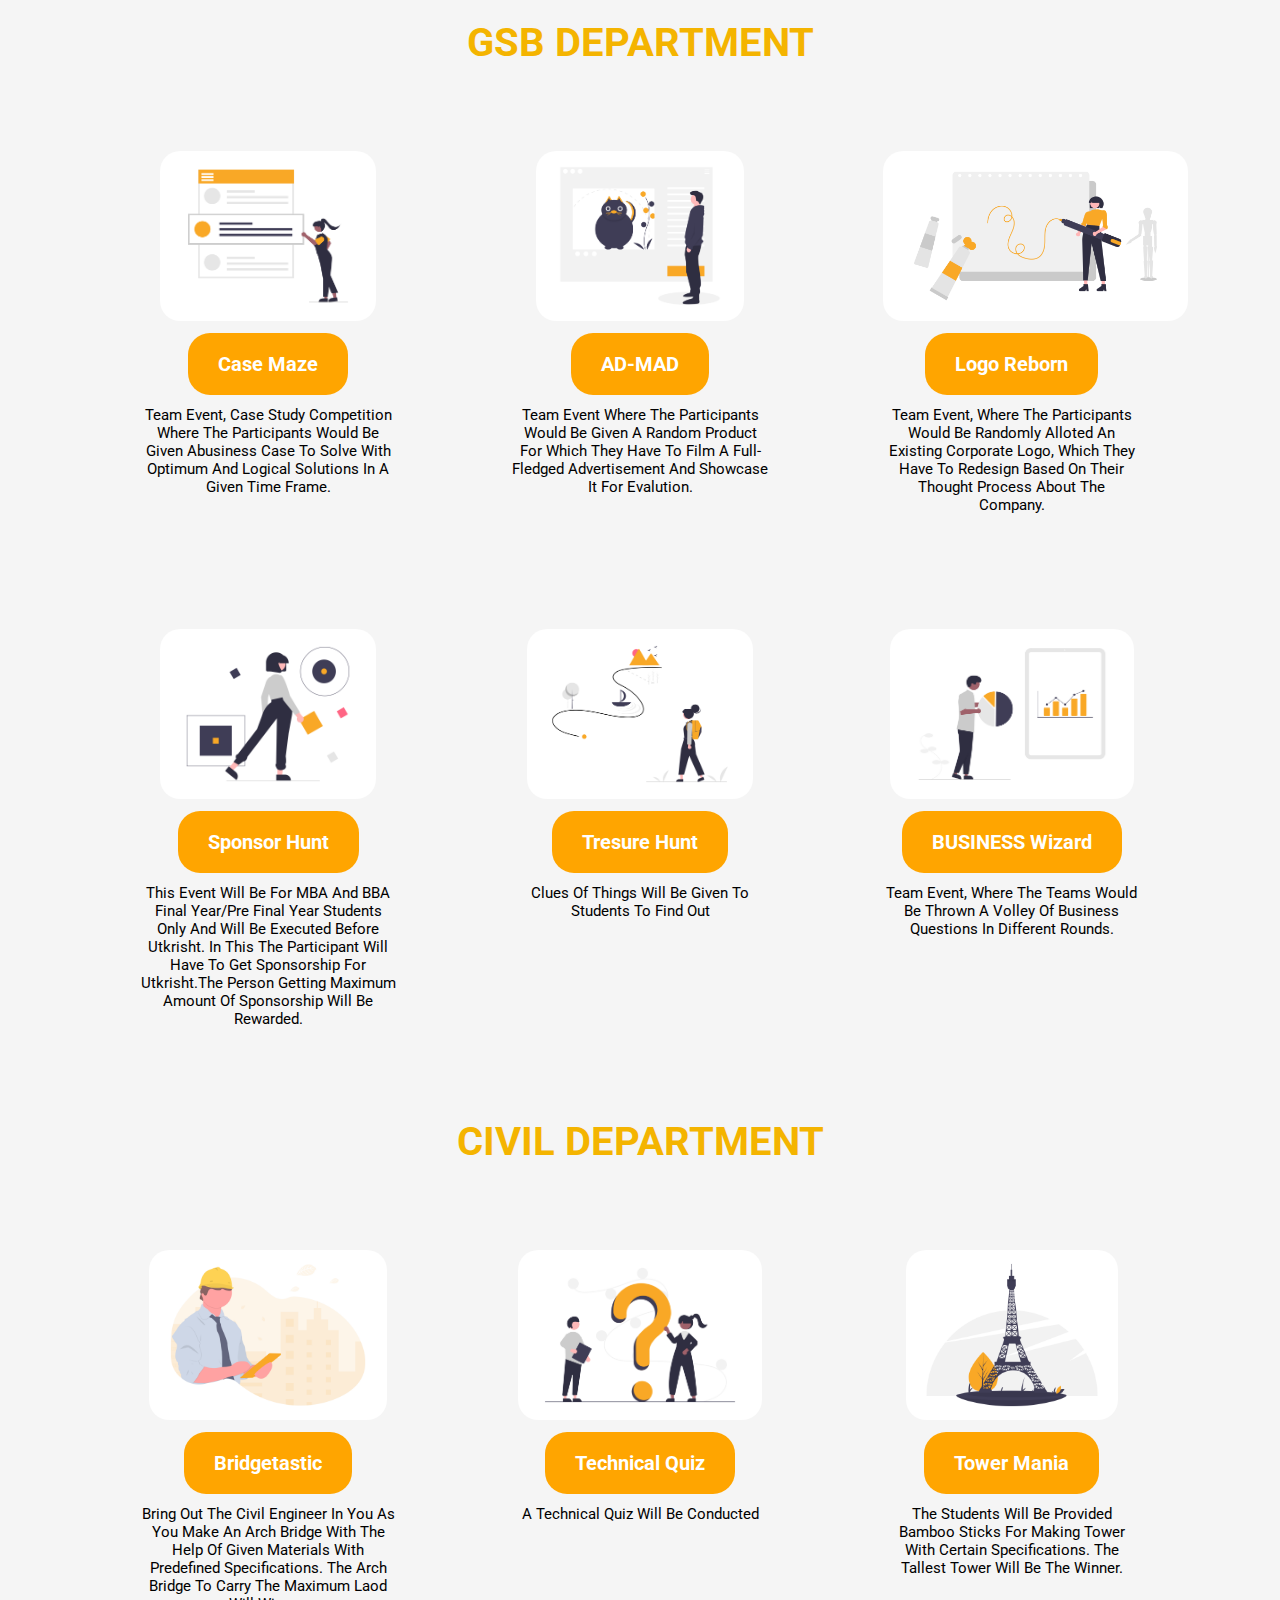
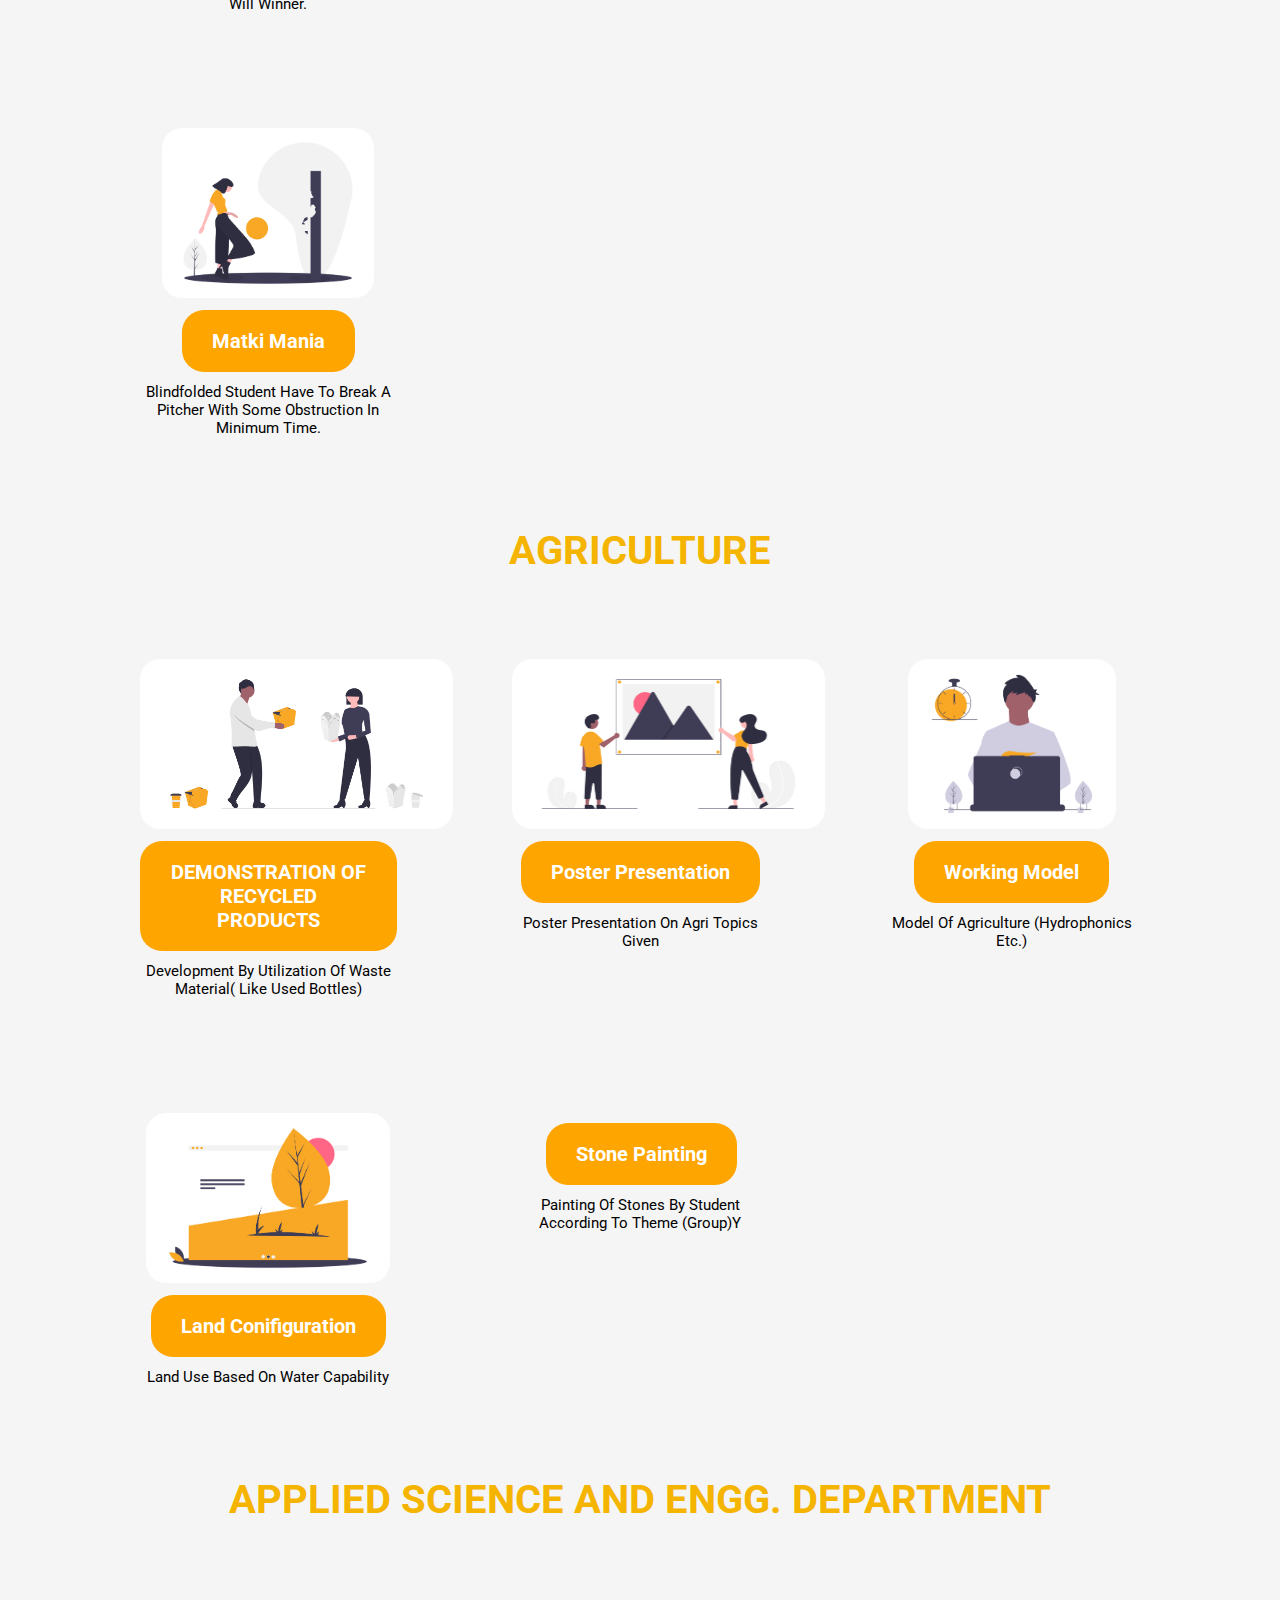
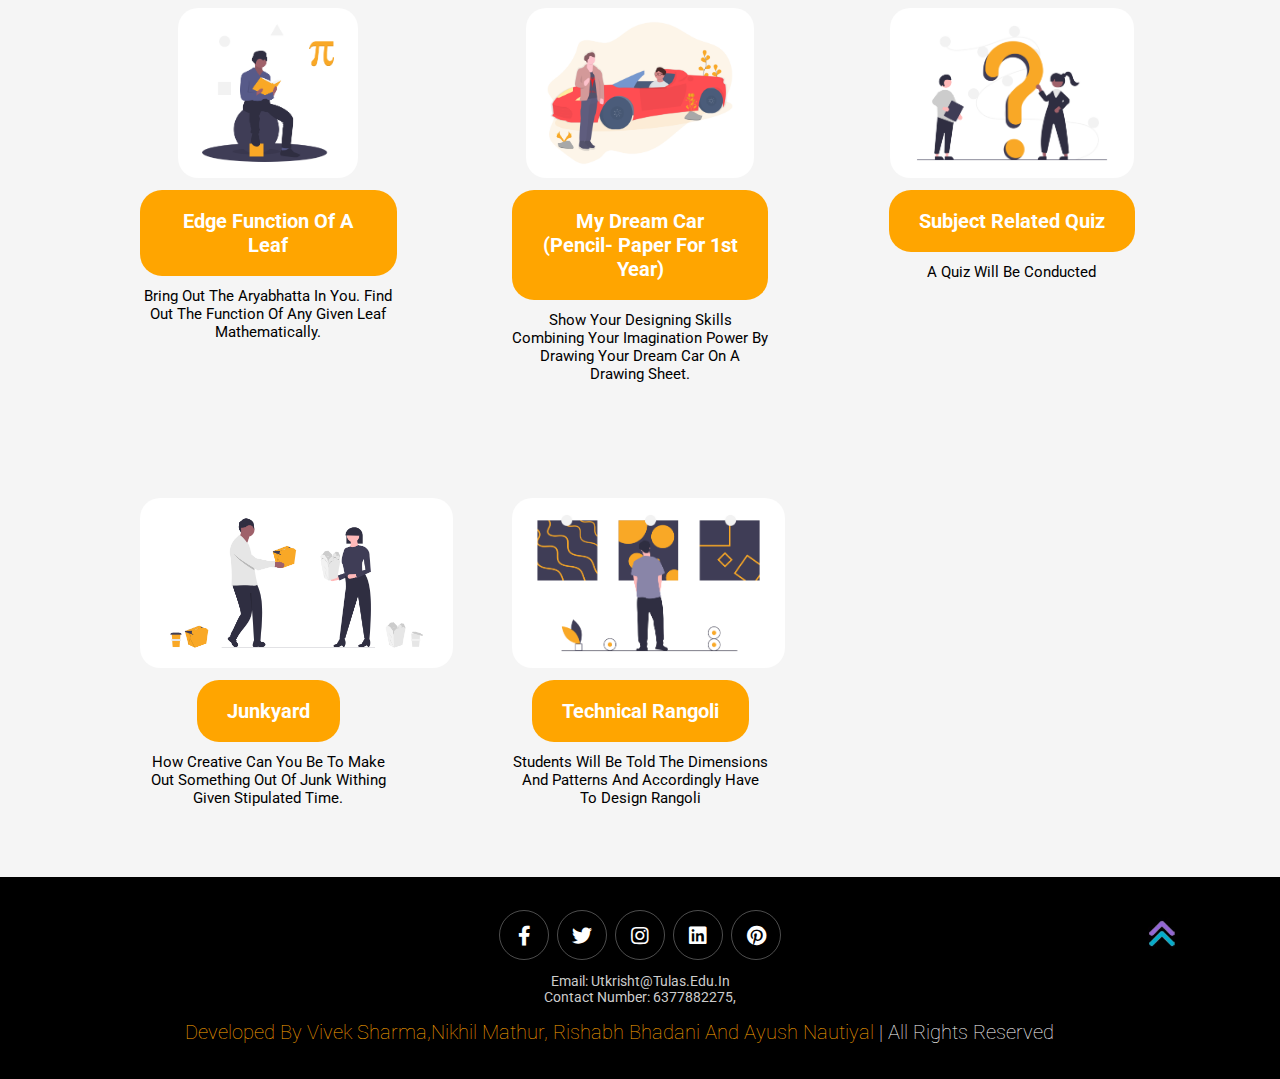
==== commit 1bf0e732: "Add files via upload" ====
--- a/index.html
+++ b/index.html
@@ -21,7 +21,7 @@
     
 
     <a href="index.html" class="logo">
-        <img src="../utk_update/main_logo.png" alt="">
+        <img src="main_logo.png" alt="">
         <!-- <h1 id="cool">UTKRISHT</h1> -->
     </a>
 
@@ -31,7 +31,7 @@
         <!-- <a href="#menu">menu</a> -->
         <!-- <a href="#products">products</a> -->
         <!-- <a href="#review">review</a> -->
-        <a href="#contact">contact</a>
+        <a href="#con">contact</a>
         <a href="#blogs">Register </a>
     </nav>
     <div class="icons">
@@ -562,7 +562,11 @@
         <a href="#">contact</a>
         <a href="#">blogs</a>
     </div> -->
-
+    <div class="contact">
+        <p id="con"> Email: utkrisht@tulas.edu.in</p>
+        <p>Contact Number:<label for="phone"> 6377882275,</label> </p>
+    </div>
+    <a href="#home"><video src="Untitled design (1).mp4" style="width: 5%;" autoplay></video></a>
     <div class="credit"> <span>Developed by Vivek Sharma,Nikhil Mathur, Rishabh Bhadani and Ayush Nautiyal</span> | all rights reserved</div>
 
 </section>
--- a/css/style.css
+++ b/css/style.css
@@ -575,6 +575,15 @@
 .footer .credit span{
     color:var(--main-color);
 }
+.footer .contact {
+    color: #ccc;
+    font-size: 14px;
+}
+video {
+    position: relative;
+    float: right;
+    bottom: 100px;
+}
 
 
 
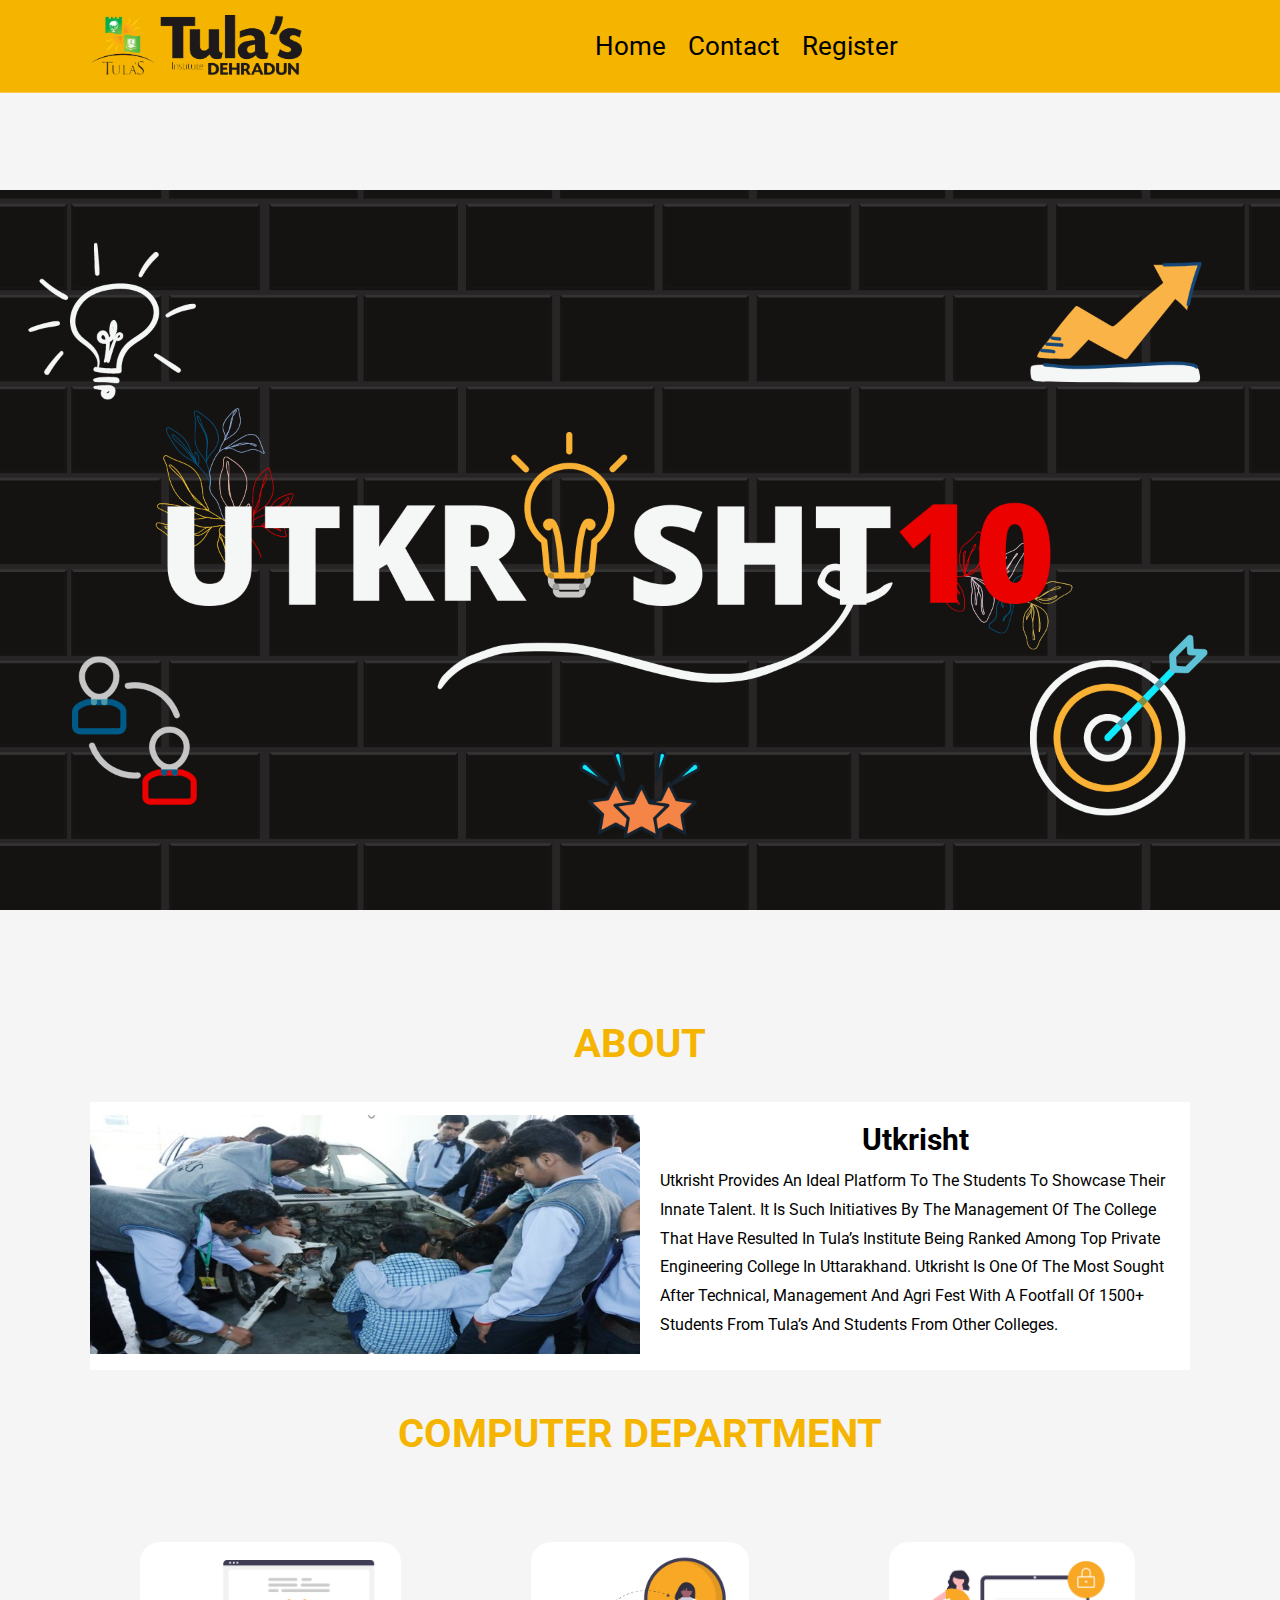
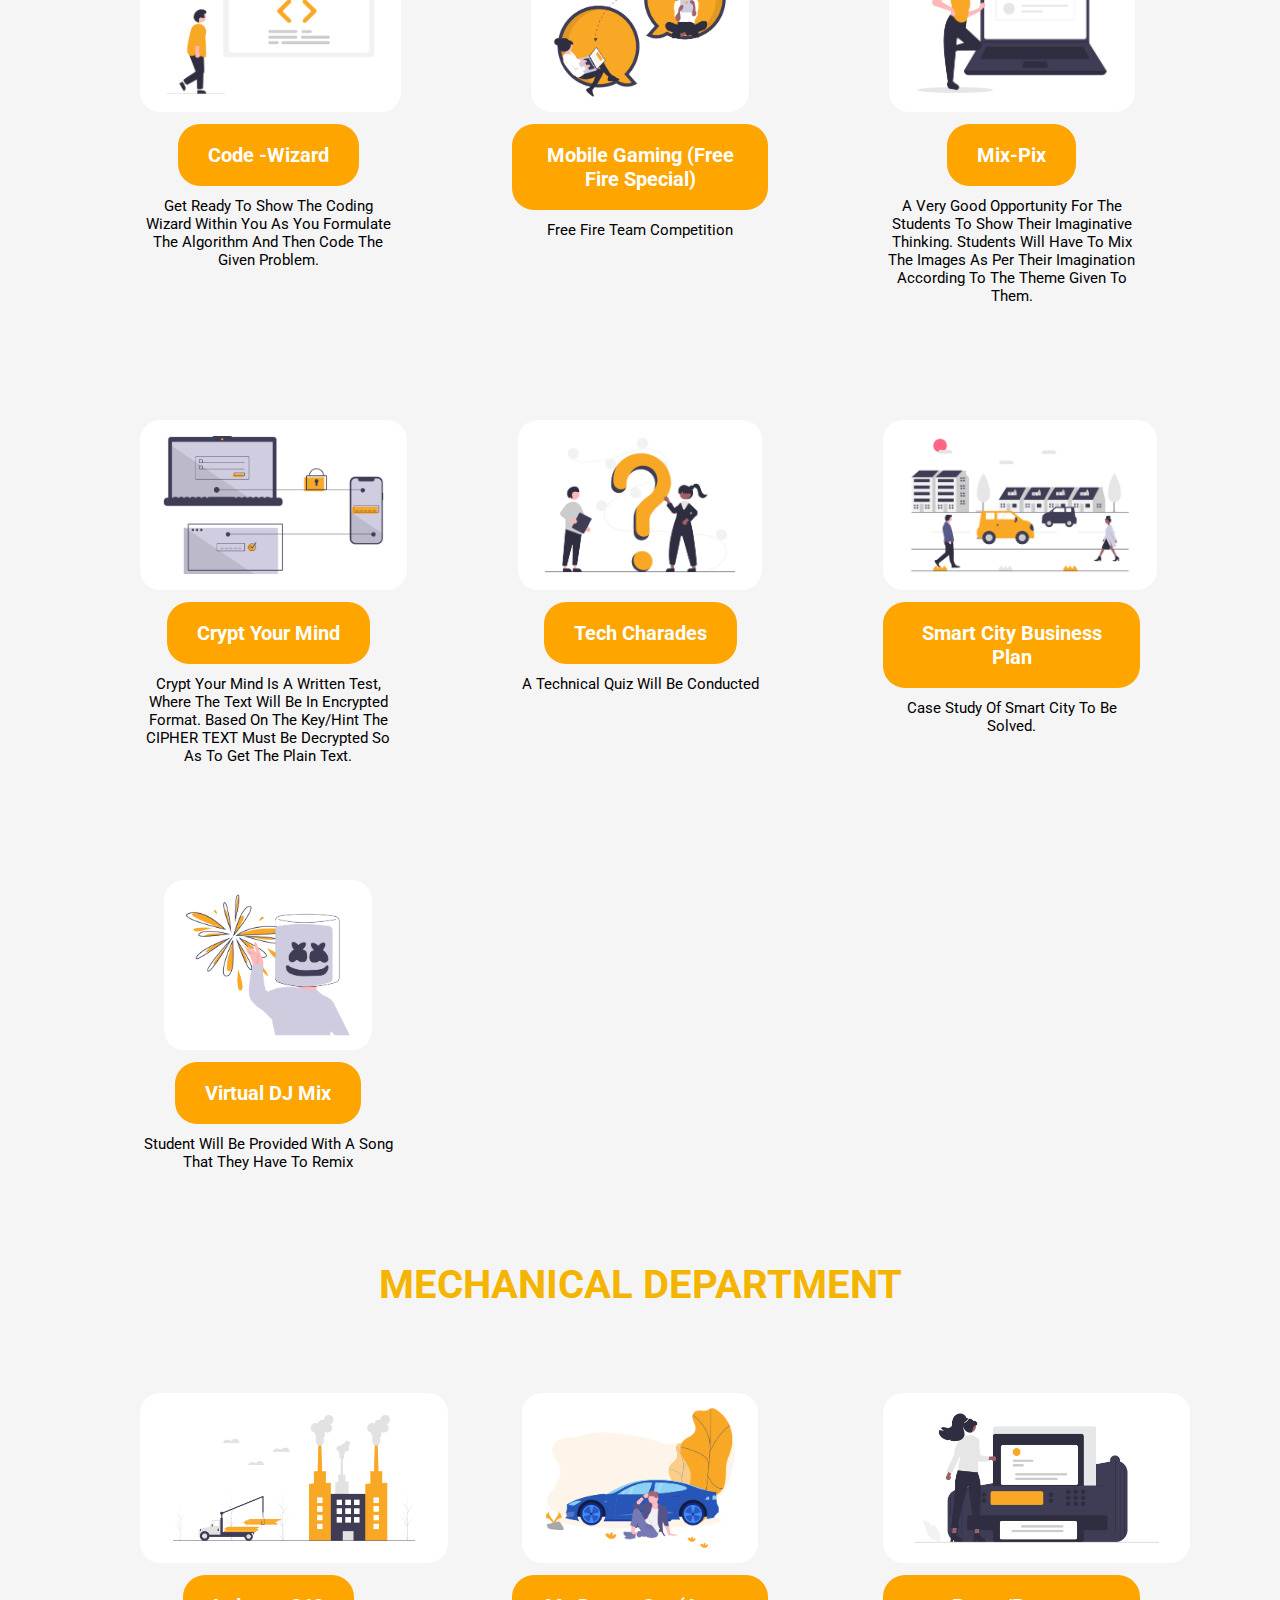
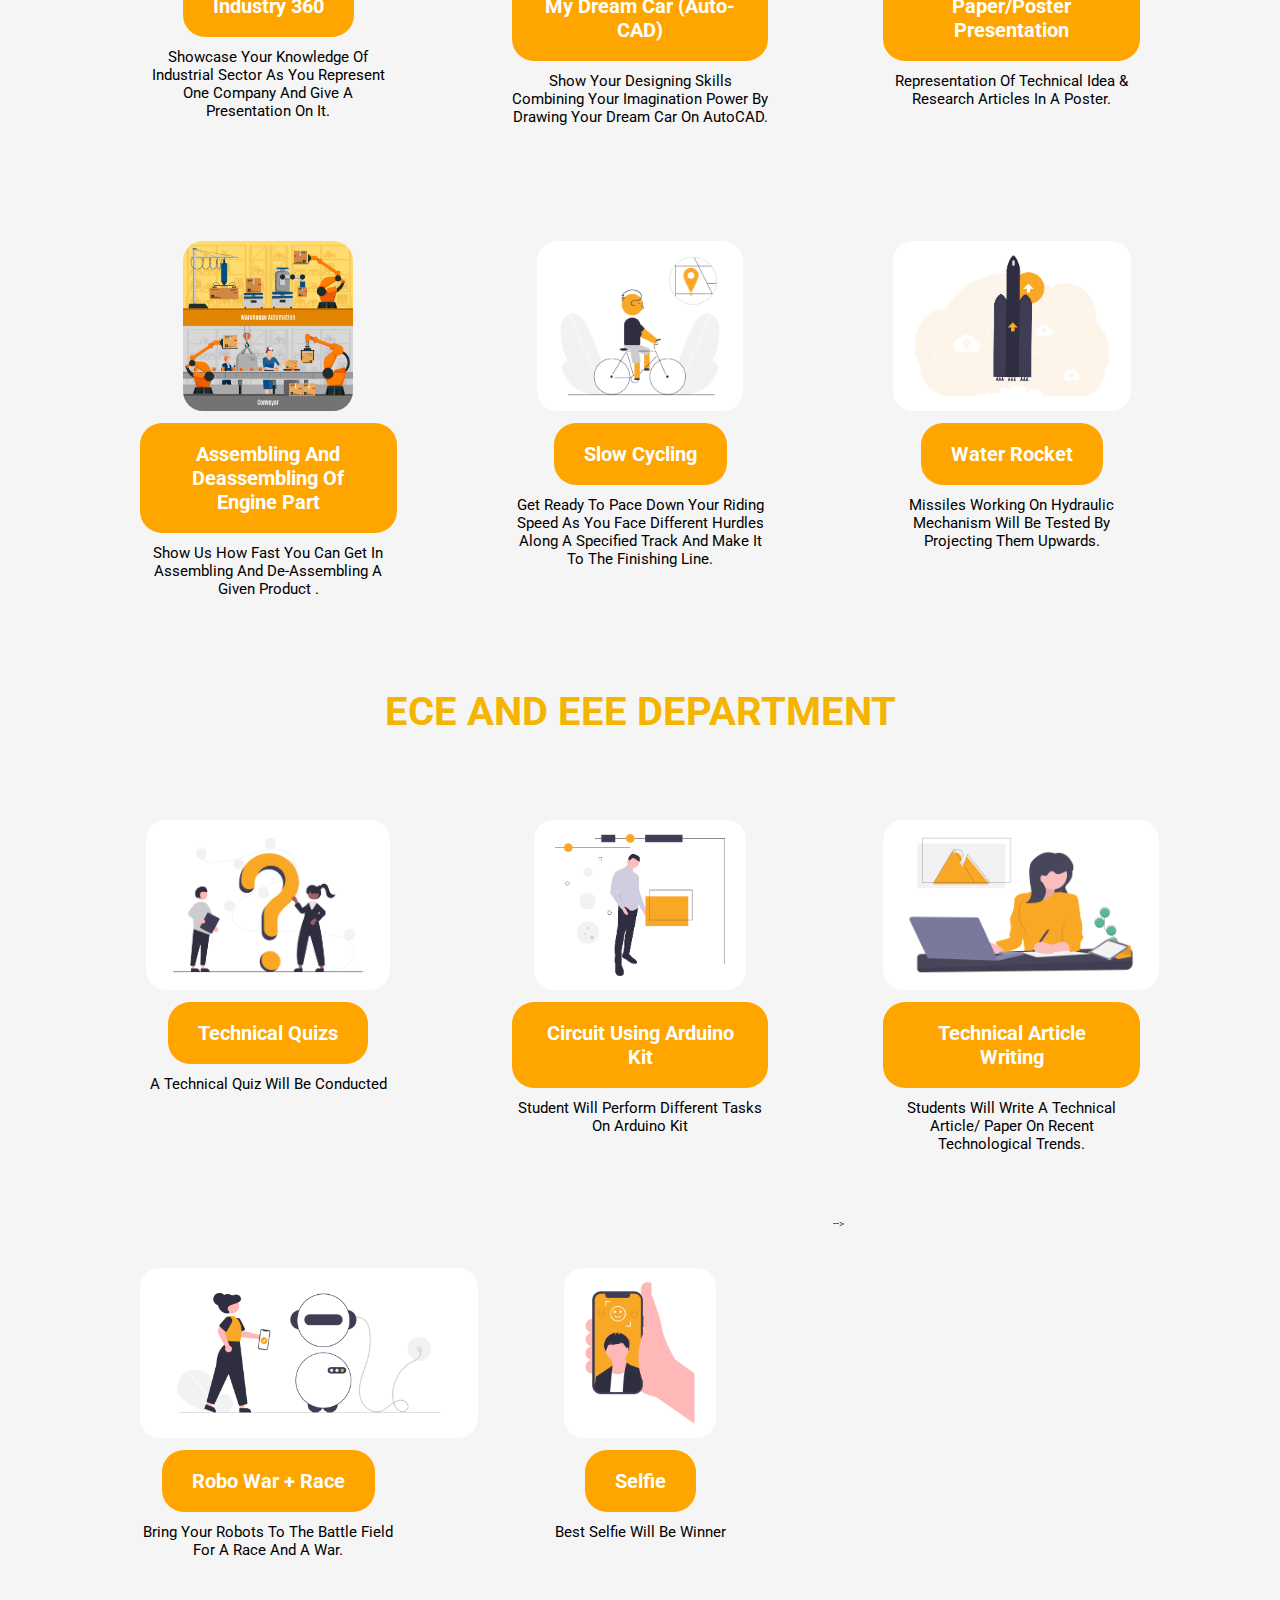
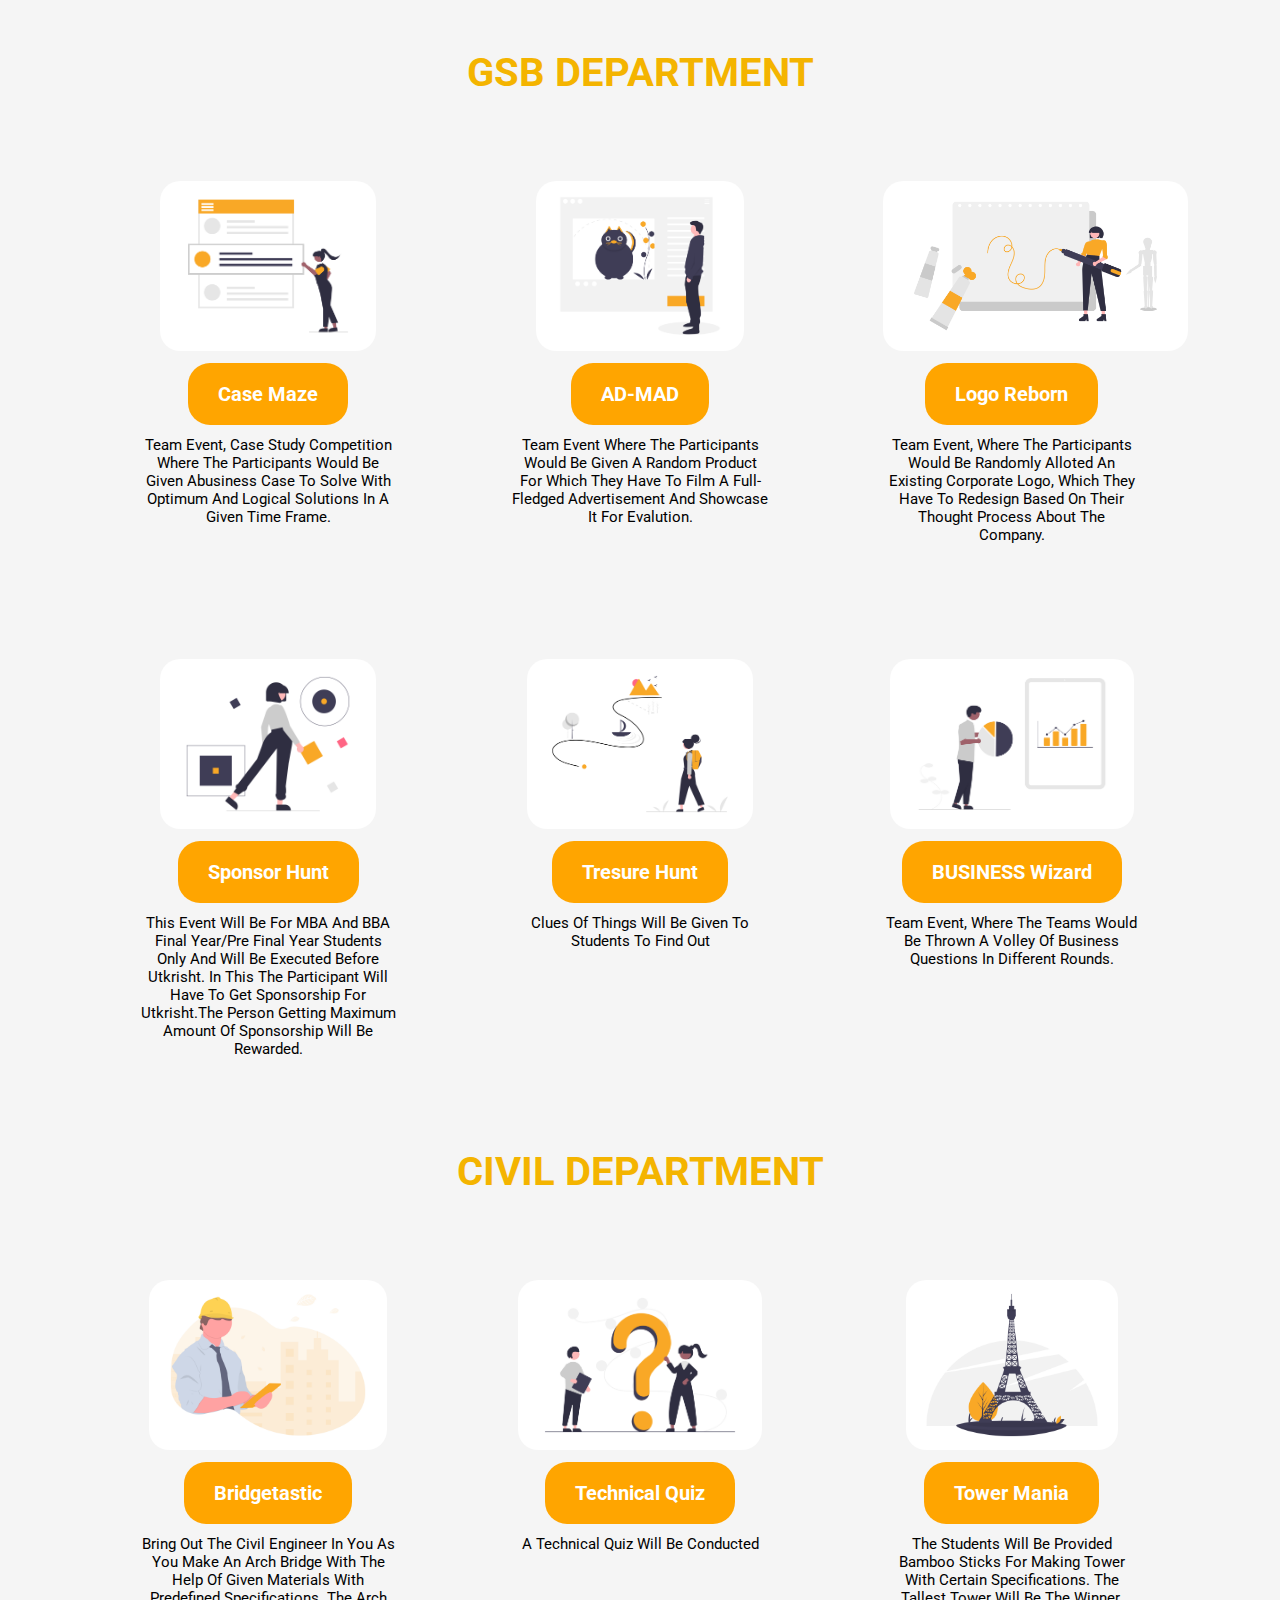
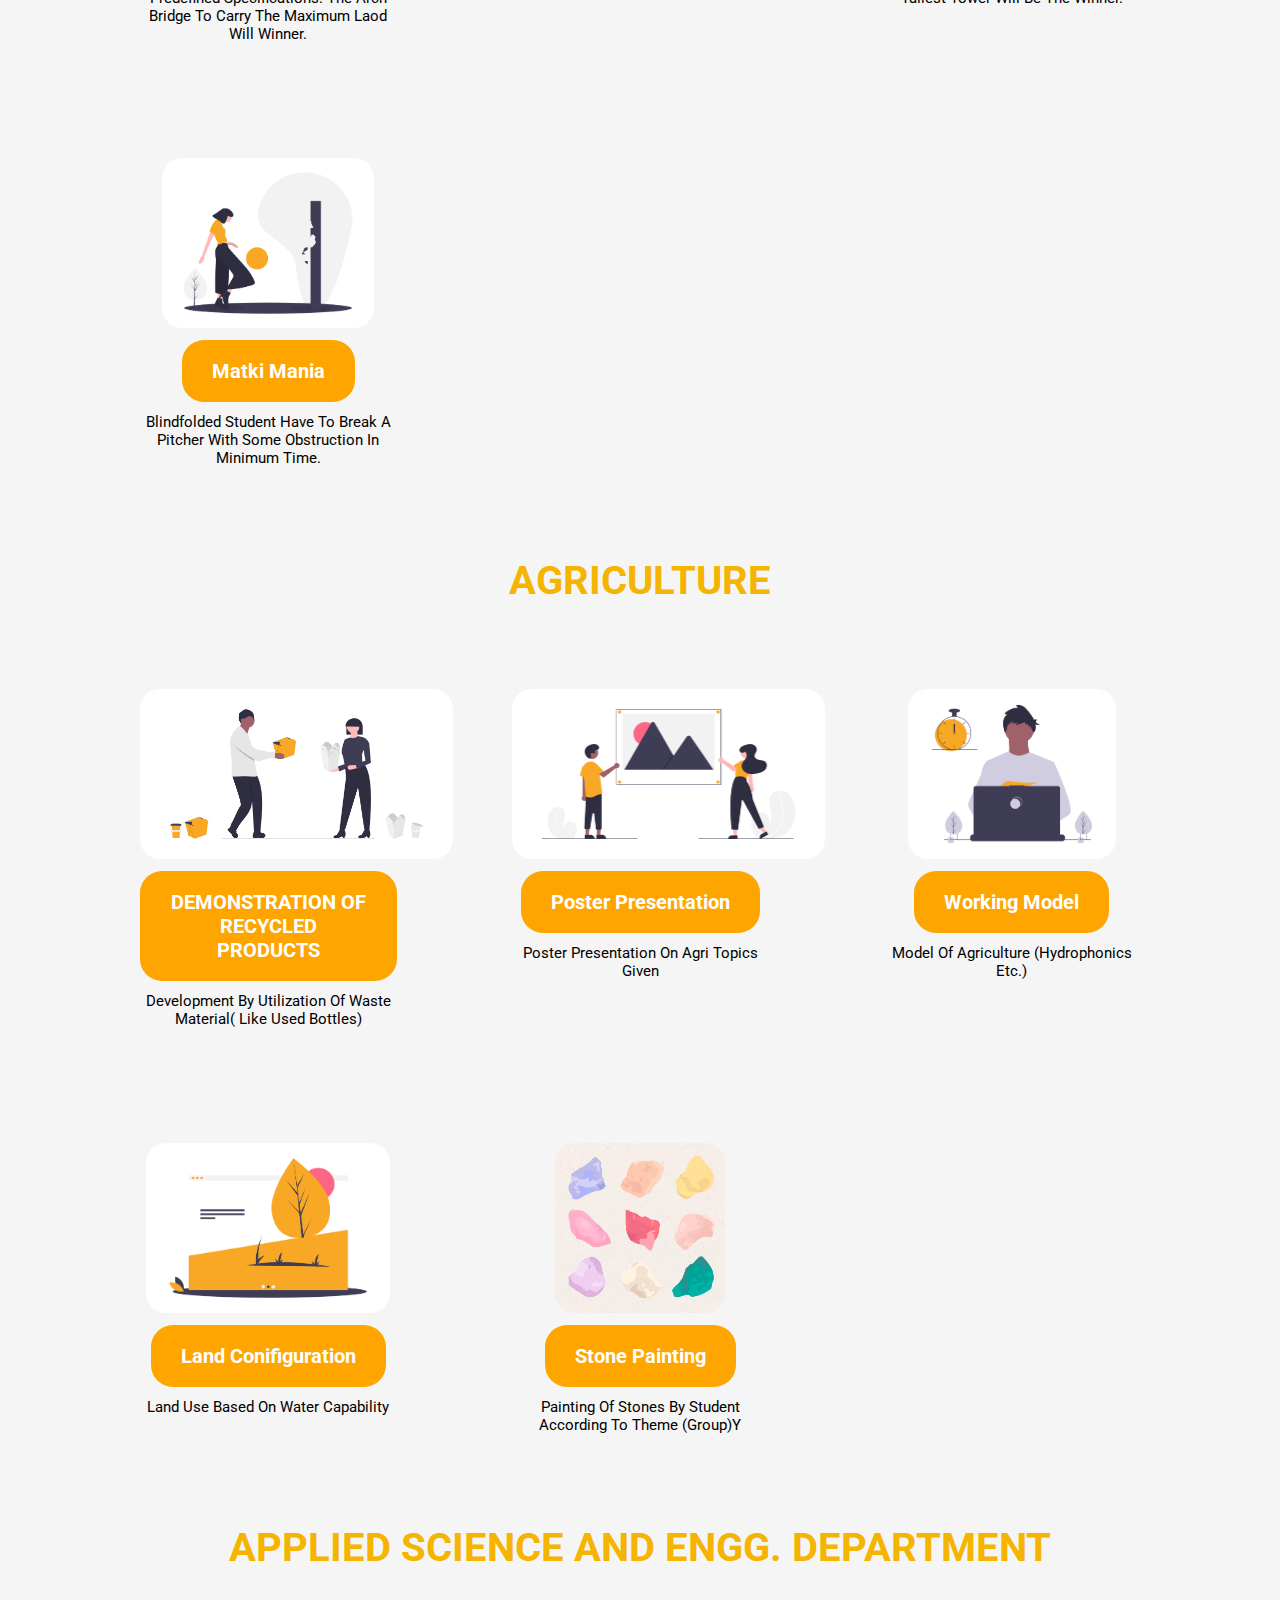
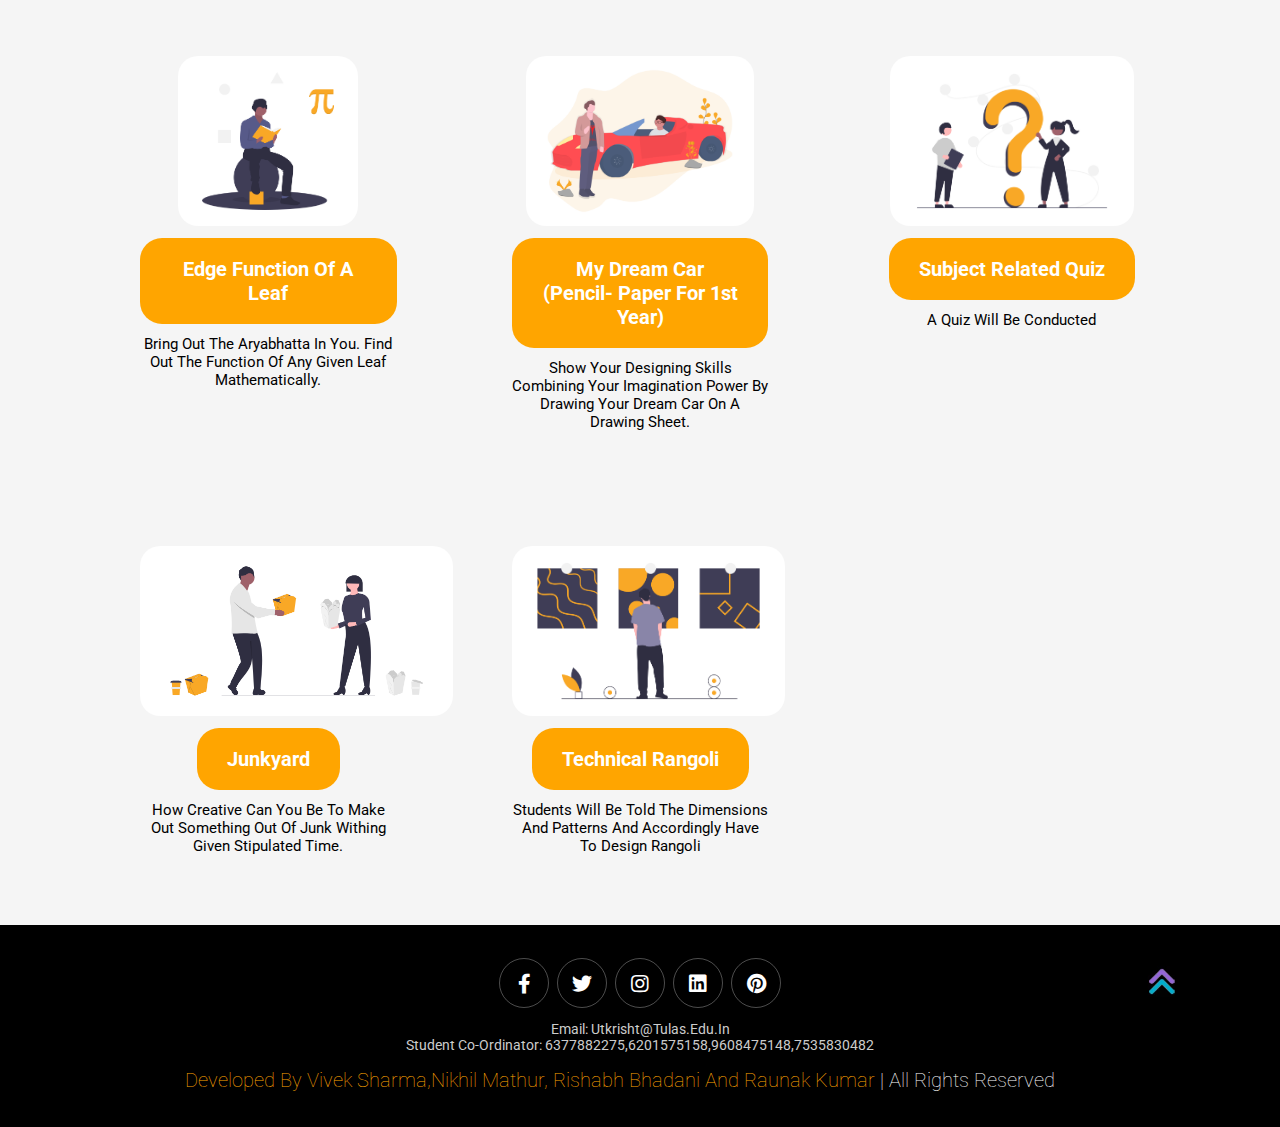
==== commit aacc2a92: "Add files via upload" ====
--- a/index.html
+++ b/index.html
@@ -21,7 +21,7 @@
     
 
     <a href="index.html" class="logo">
-        <img src="main_logo.png" alt="">
+        <img src="Untitled-4 copy.png" alt="">
         <!-- <h1 id="cool">UTKRISHT</h1> -->
     </a>
 
@@ -190,7 +190,7 @@
         </div>
 
         <div class="box">
-            <img src="images/menu-3.png" alt="">
+            <img src="new.jpg" alt="">
             
             <!-- <div class="price">$15.99 <span>20.99</span></div> -->
             <a href="#" class="btn"><h3>Assembling and deassembling of engine part</h3></a><br><br>
@@ -415,7 +415,7 @@
             <a href="#" class="btn"><h3>Land conifiguration</h3></a><br><br><p>Land Use Based on Water Capability</p>
         </div>
         <div class="box">
-            <img src="images/menu-3.png" alt="">
+            <img src="v1042-41.jpg" alt="">
             
             <!-- <div class="price">$15.99 <span>20.99</span></div> -->
             <a href="#" class="btn"><h3>Stone Painting</h3></a><br><br><p>Painting of Stones by student according to theme (Group)y</p>
@@ -564,10 +564,10 @@
     </div> -->
     <div class="contact">
         <p id="con"> Email: utkrisht@tulas.edu.in</p>
-        <p>Contact Number:<label for="phone"> 6377882275,</label> </p>
-    </div>
-    <a href="#home"><video src="Untitled design (1).mp4" style="width: 5%;" autoplay></video></a>
-    <div class="credit"> <span>Developed by Vivek Sharma,Nikhil Mathur, Rishabh Bhadani and Ayush Nautiyal</span> | all rights reserved</div>
+        <p>Student Co-ordinator:<label for="phone"> 6377882275,6201575158,9608475148,7535830482</label> </p>
+    </div>
+    <a href="#home"><video src="Untitled design (1).mp4" style="width: 5%;" loop autoplay ></video></a>
+    <div class="credit"> <span>Developed by Vivek Sharma,Nikhil Mathur, Rishabh Bhadani and Raunak Kumar</span> | all rights reserved</div>
 
 </section>
 
--- a/css/style.css
+++ b/css/style.css
@@ -218,7 +218,7 @@
     min-height: 100vh;
     display: flex;
     align-items: center;
-    background:url(../UTKRISHT\ \(2\).png) no-repeat;
+    background:url(../ukmain.png) no-repeat;
     margin-top: 100px;
     background-size: contain;
     background-position: center;
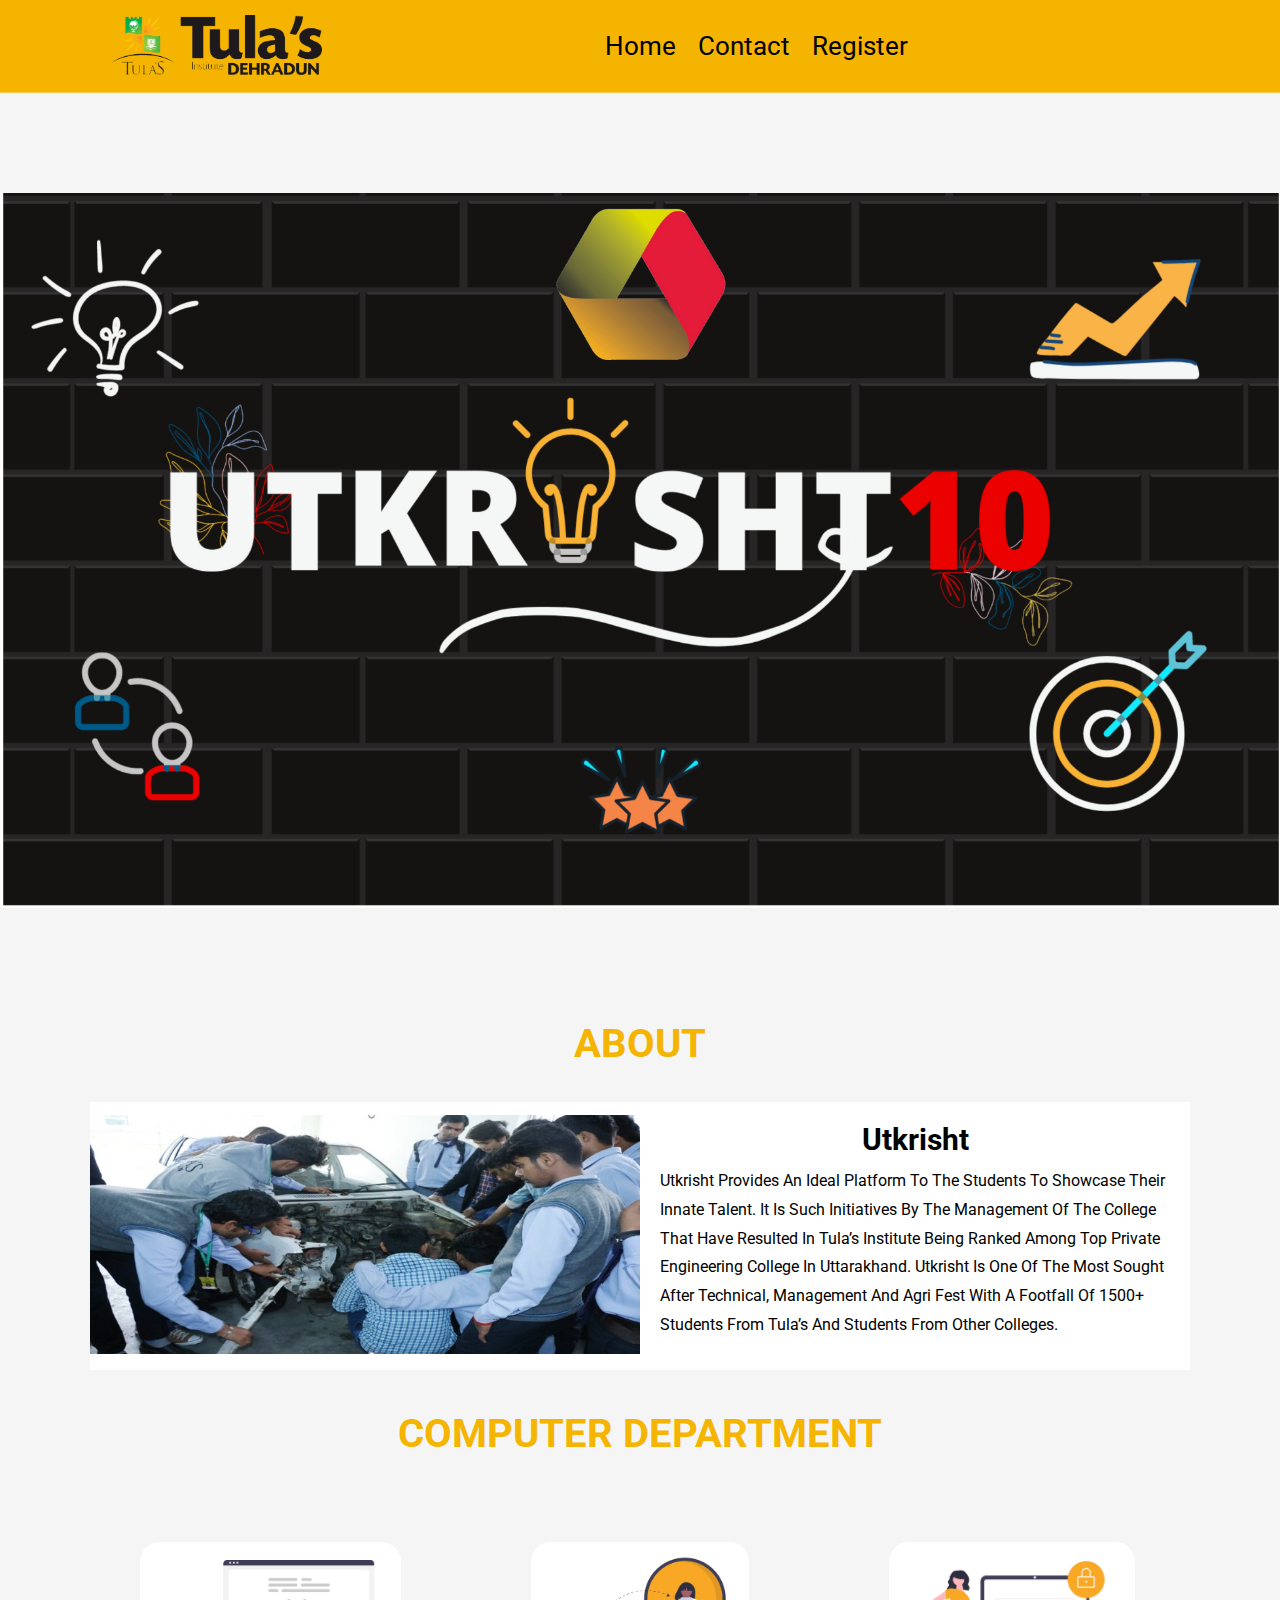
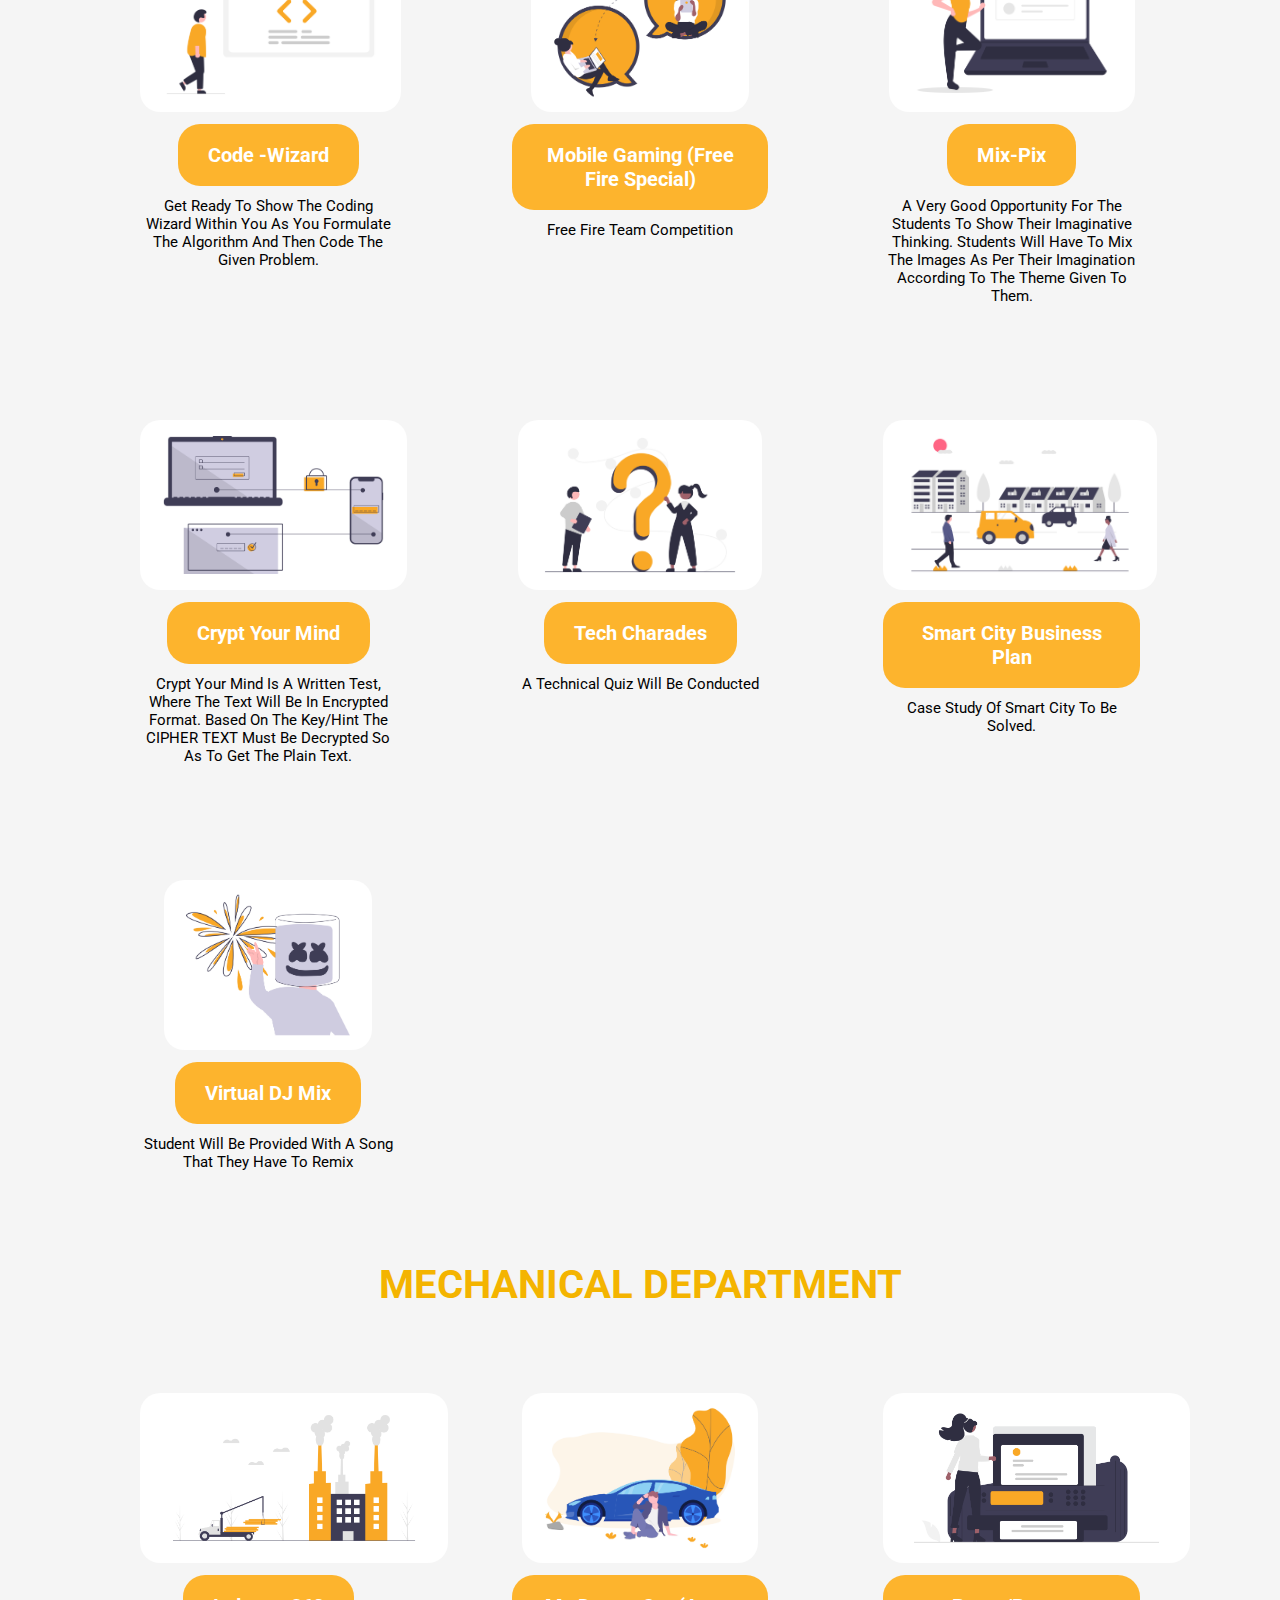
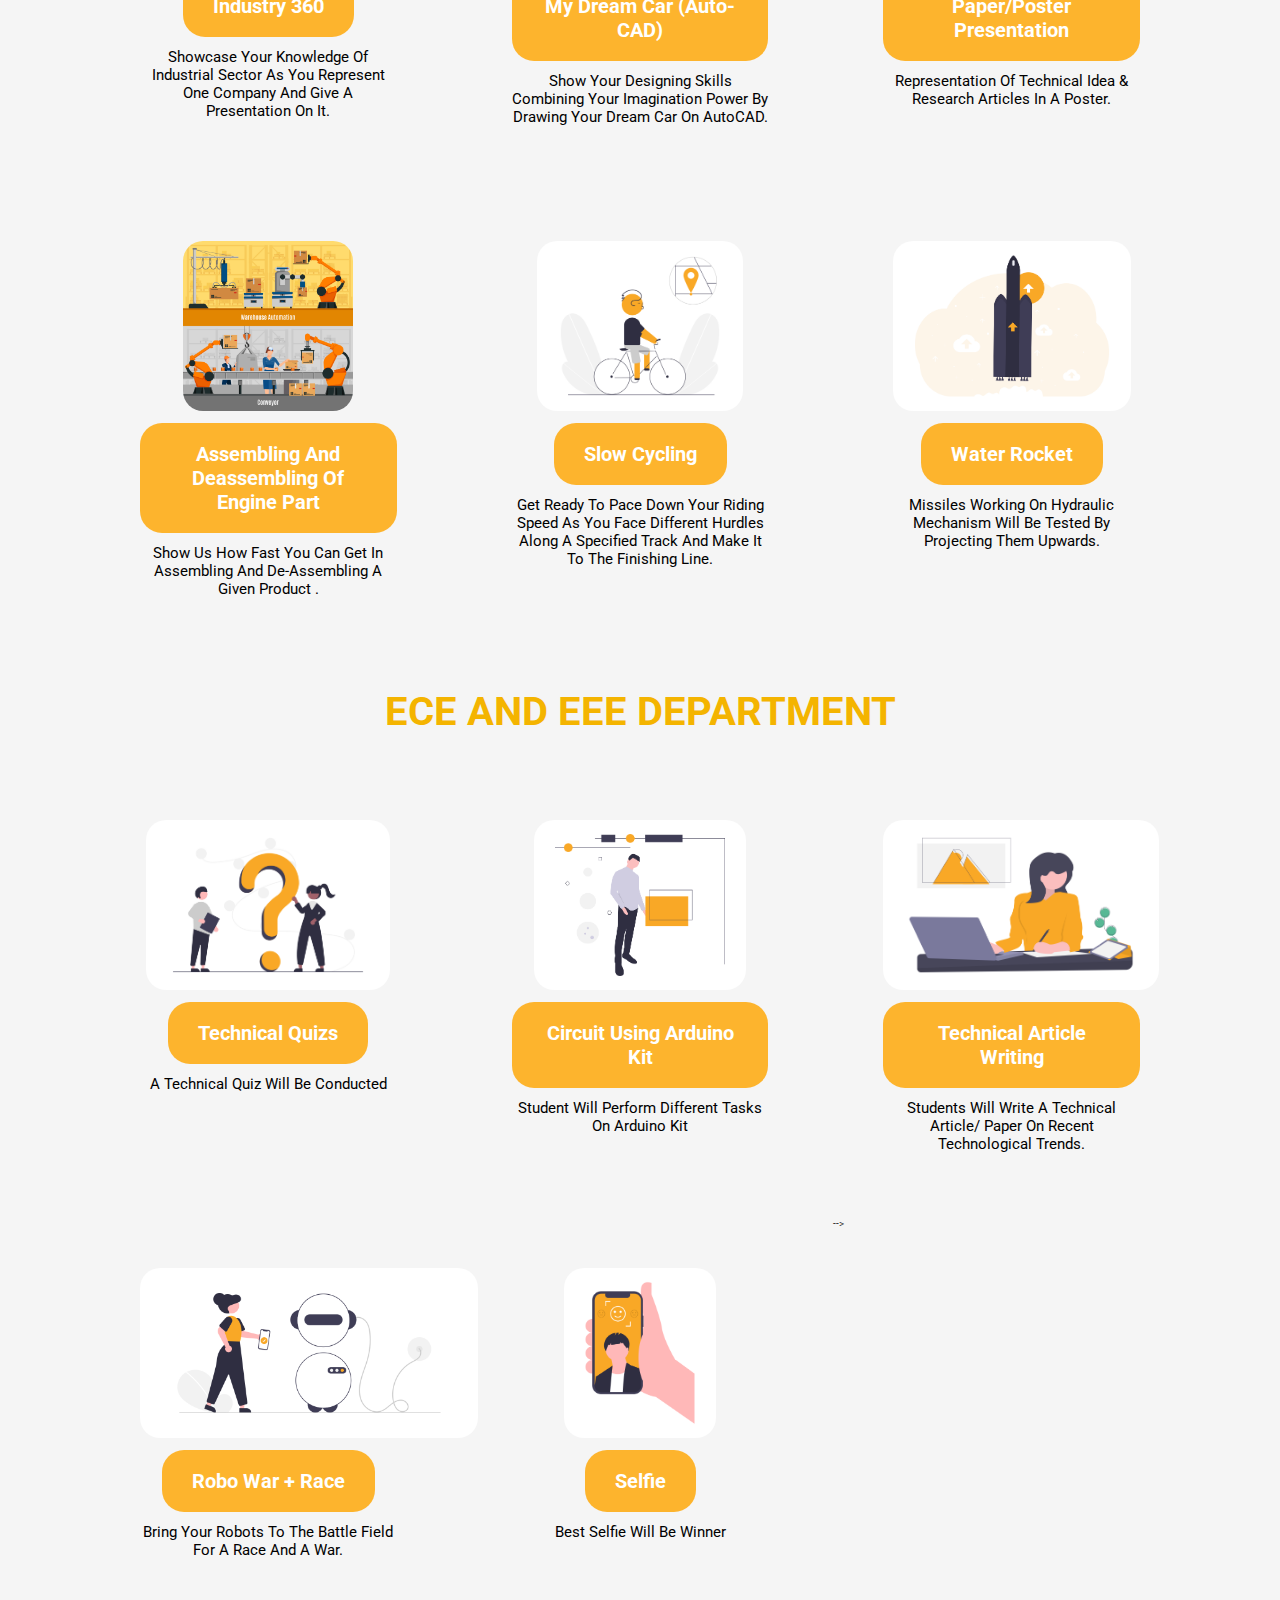
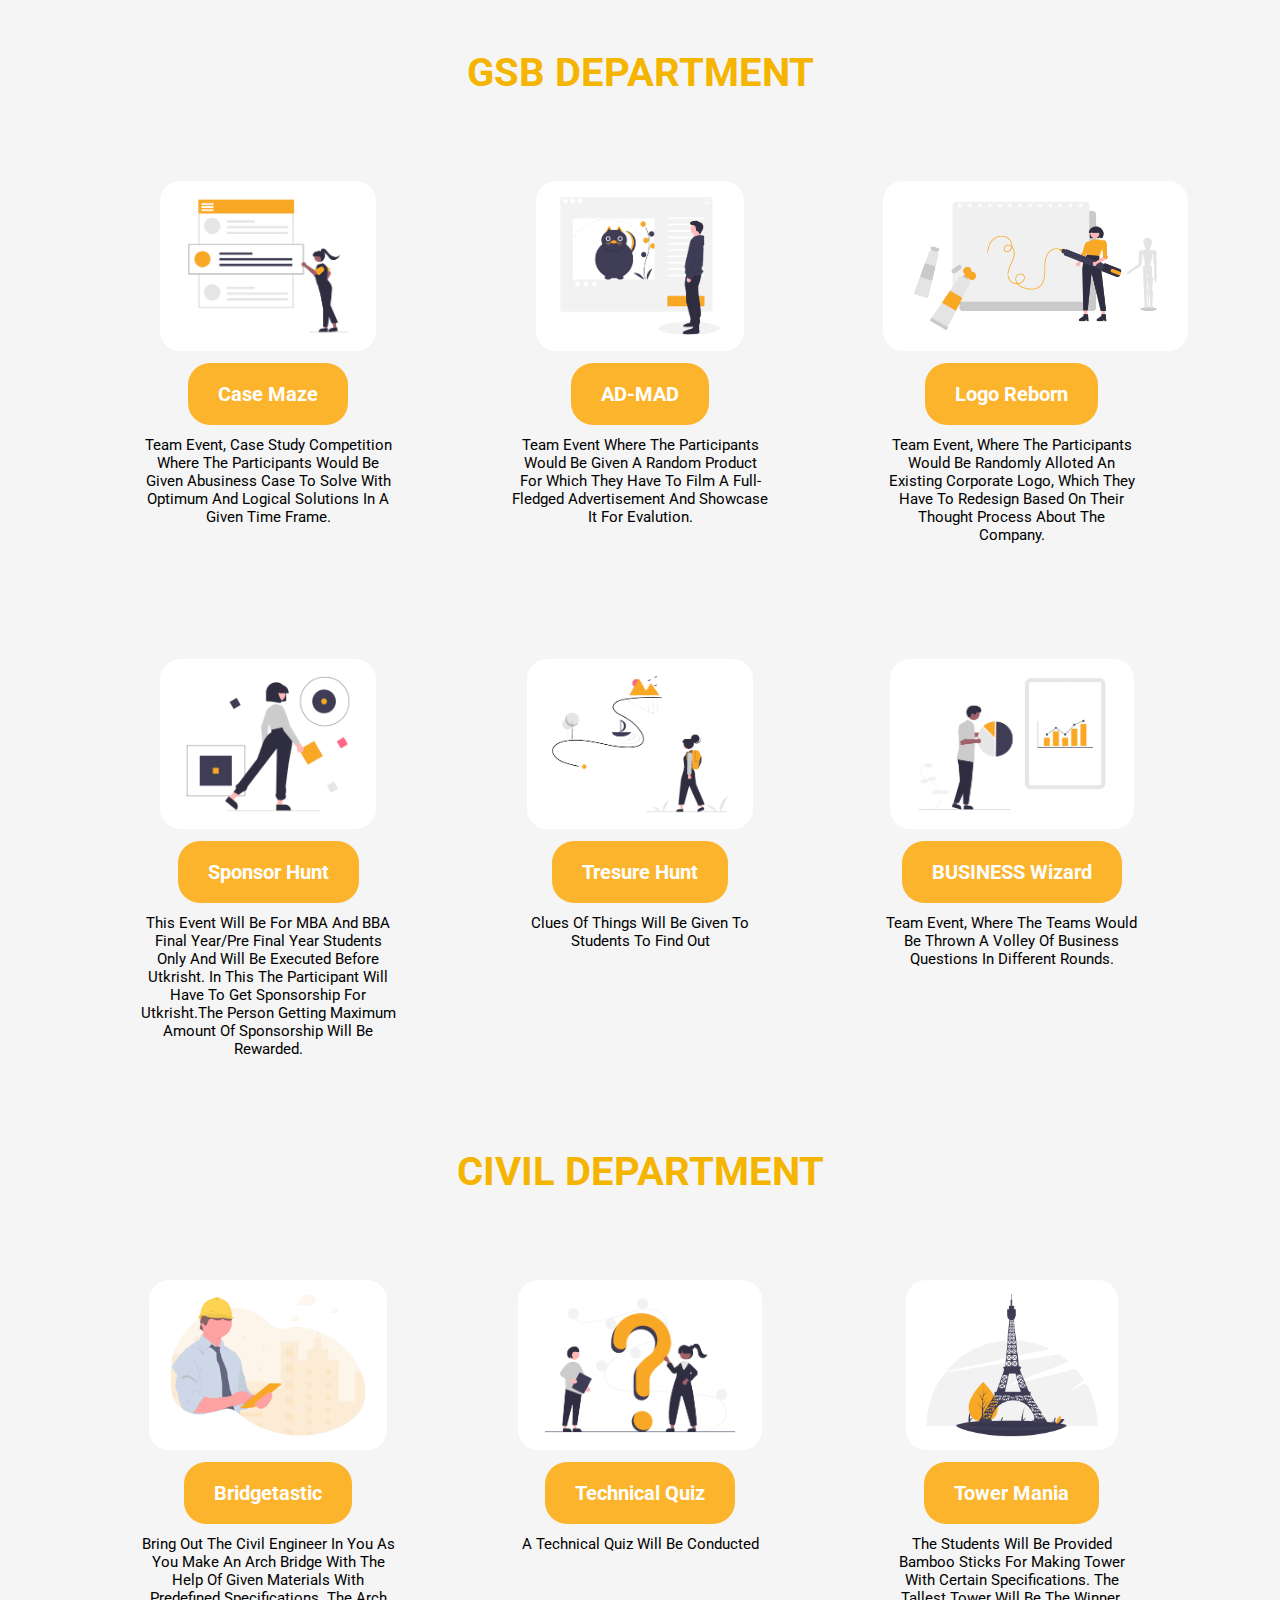
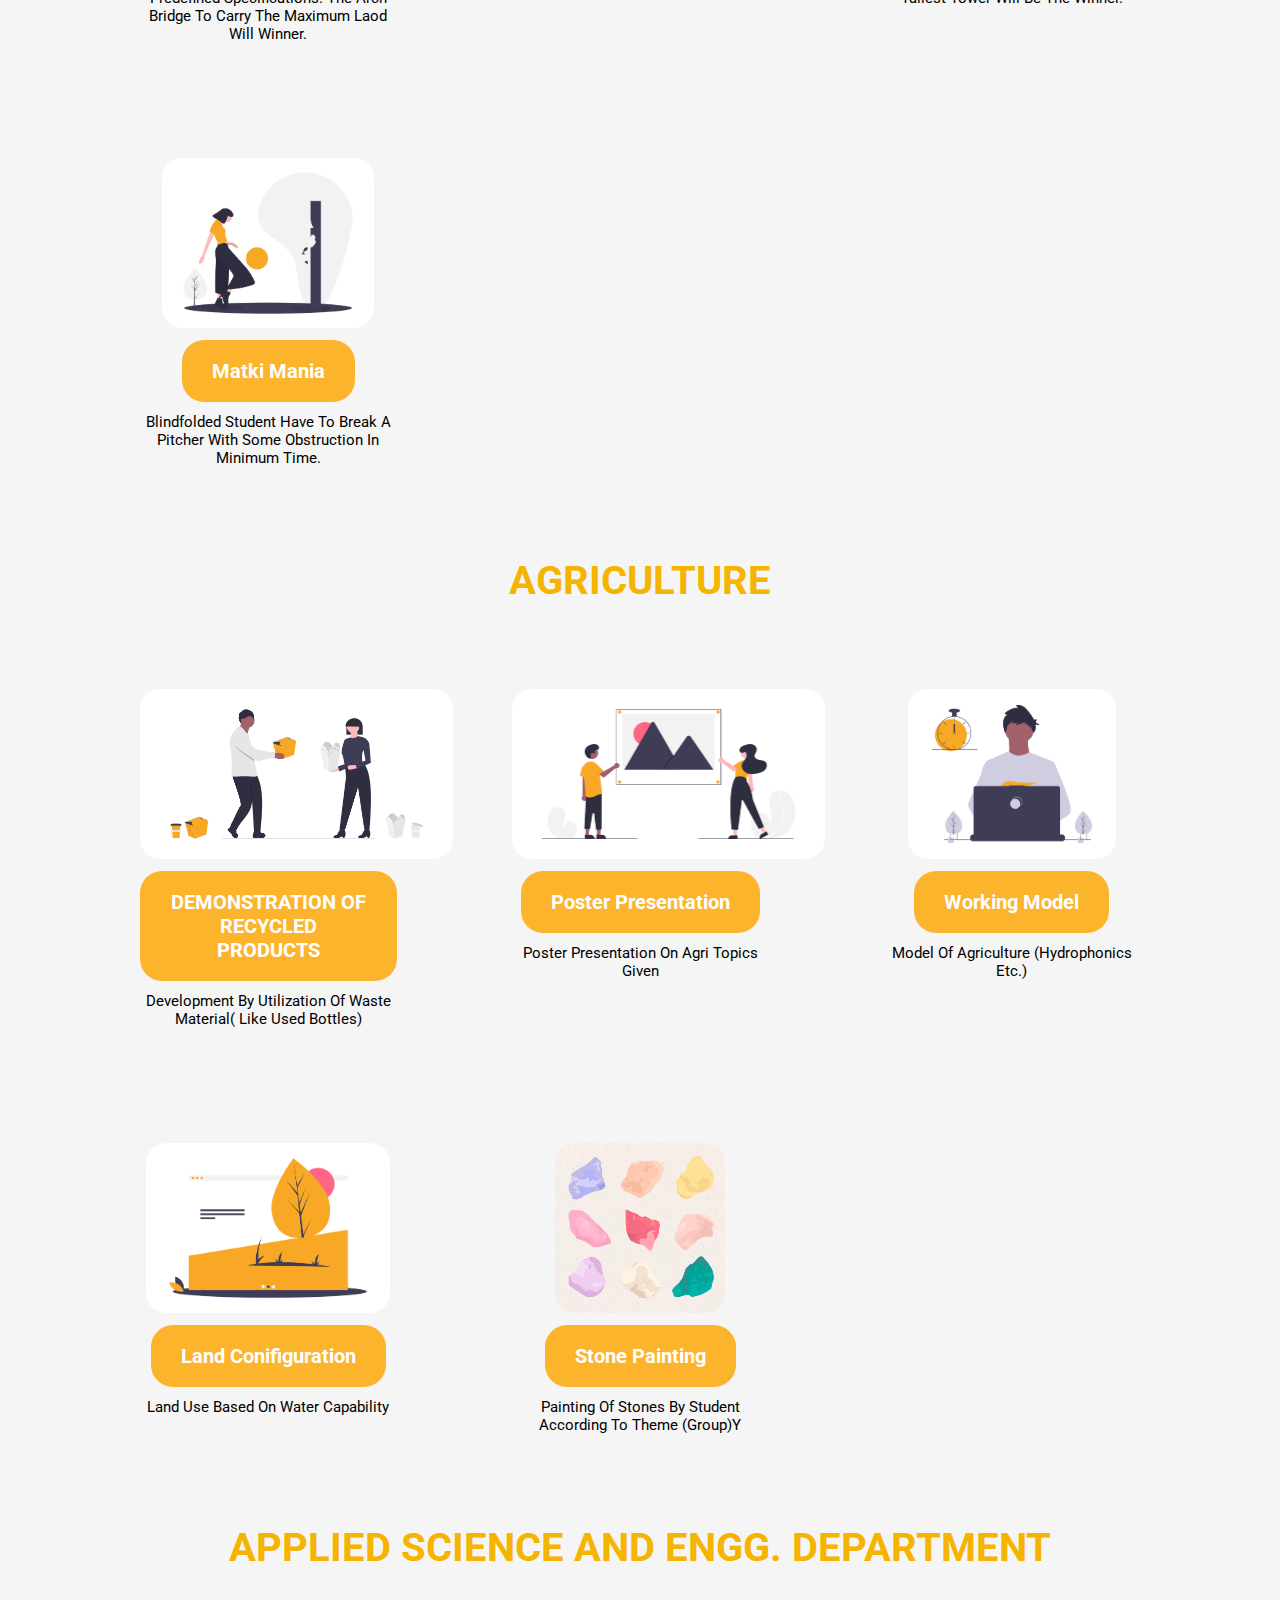
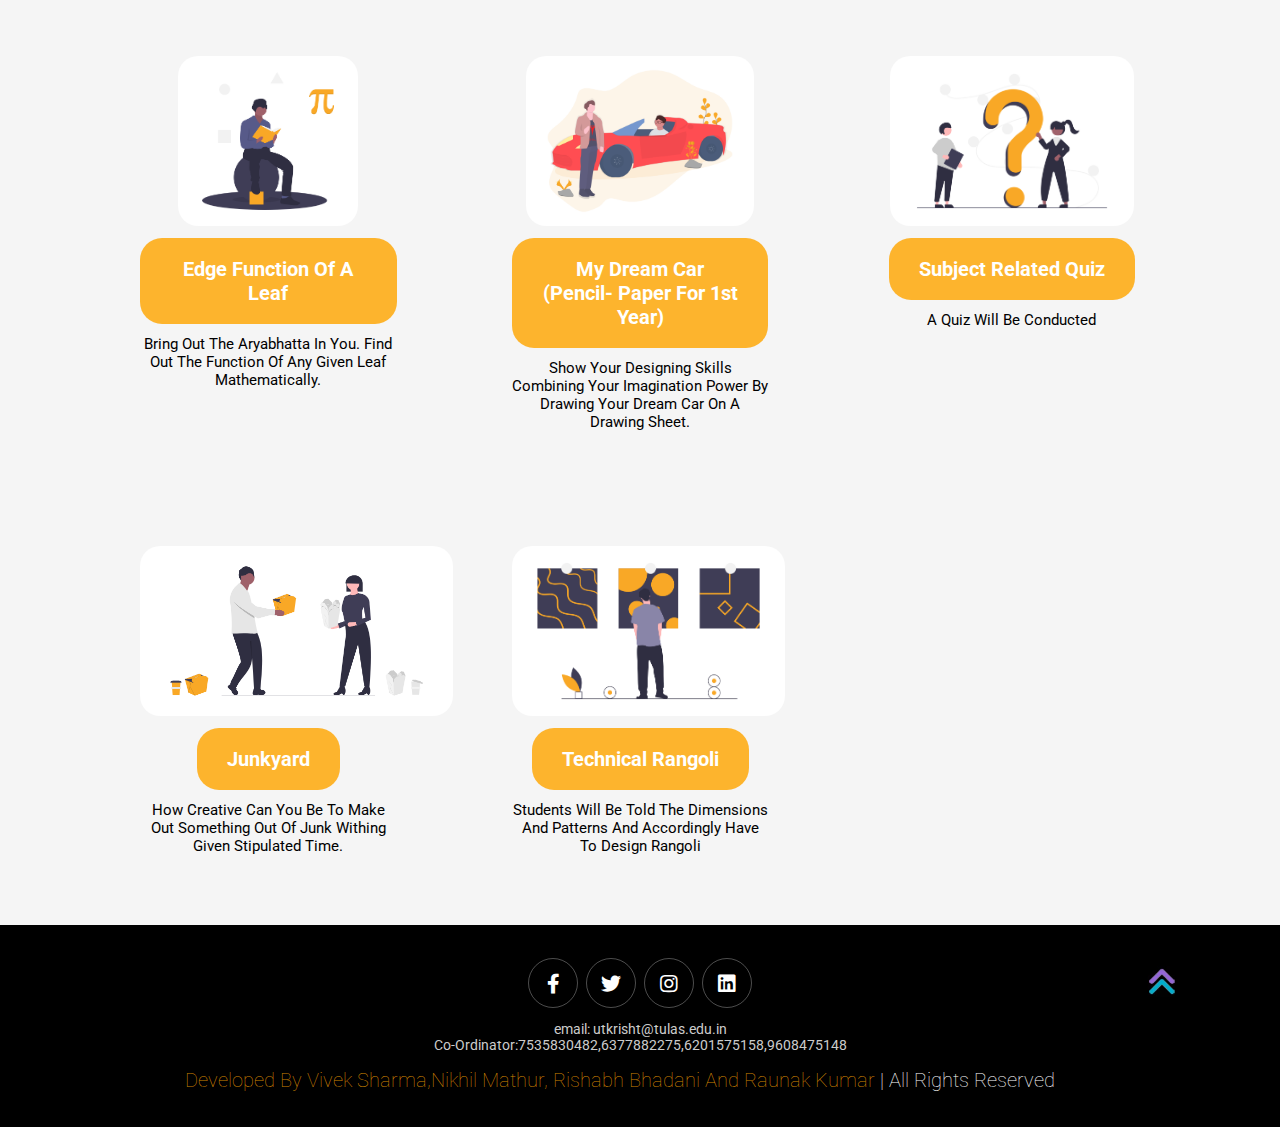
==== commit ddf7f798: "Add files via upload" ====
--- a/index.html
+++ b/index.html
@@ -1,5 +1,6 @@
 <!DOCTYPE html>
 <html lang="en">
+
 <head>
     <meta charset="UTF-8">
     <meta http-equiv="X-UA-Compatible" content="IE=edge">
@@ -13,478 +14,934 @@
     <link rel="stylesheet" href="css/style.css">
 
 </head>
+
 <body>
-    
-<!-- header section starts  -->
-
-<header class="header">
-    
-
-    <a href="index.html" class="logo">
-        <img src="Untitled-4 copy.png" alt="">
-        <!-- <h1 id="cool">UTKRISHT</h1> -->
-    </a>
-
-    <nav class="navbar">
-        <a href="index.html">home</a>
-        <!-- <a href="#about">about</a> -->
-        <!-- <a href="#menu">menu</a> -->
-        <!-- <a href="#products">products</a> -->
-        <!-- <a href="#review">review</a> -->
-        <a href="#con">contact</a>
-        <a href="#blogs">Register </a>
-    </nav>
-    <div class="icons">
-        <div class="fas fa-bars" id="menu-btn"></div>
-    </div>
-
-    
-</header>
-
-<!-- header section ends -->
-
-<!-- home section starts  -->
-
-<section class="home" id="home">
-
-    <!-- <div class="content">
+
+    <!-- header section starts  -->
+
+    <header class="header">
+
+
+        <a href="index.html" class="logo">
+            <img src="Untitled-4 copy.png" alt="">
+            <!-- <h1 id="cool">UTKRISHT</h1> -->
+        </a>
+
+        <nav class="navbar">
+            <a href="index.html">home</a>
+            <!-- <a href="#about">about</a> -->
+            <!-- <a href="#menu">menu</a> -->
+            <!-- <a href="#products">products</a> -->
+            <!-- <a href="#review">review</a> -->
+            <a href="#con">contact</a>
+            <a href="#blogs">Register </a>
+        </nav>
+        <div class="icons">
+            <div class="fas fa-bars" id="menu-btn"></div>
+        </div>
+
+
+    </header>
+
+    <!-- header section ends -->
+
+    <!-- home section starts  -->
+
+    <section class="home" id="home">
+
+        <!-- <div class="content">
         <h3>Lorem ipsum, dolor sit amet</h3>
        
         <a href="#" class="btn">Let's GO</a>
     </div> -->
-    <!-- <img src="../utk_update/images/banner.png" alt=""> -->
-
-</section>
-
-<!-- home section ends -->
-
-<!-- about section starts  -->
-
-<section class="about" id="about">
-
-    <h1 class="heading"> <span>about</span>  </h1>
-
-    <div class="row">
-
-        <div class="image">
-            <img src="web_img/abt.jpeg" alt="">
-        </div>
-
-        <div class="content">
-            <h3>Utkrisht</h3>
-
-
-            <p>Utkrisht provides an ideal platform to the students to showcase their innate talent. 
-                
-               It is such initiatives by the management of the college that have resulted in Tula’s Institute being ranked  among top  private engineering college in Uttarakhand.
-                Utkrisht is one of the most sought after technical, management and agri fest with a footfall of 1500+ students from Tula’s and students from other colleges.
-            </pre>   </p>
-           
-        </div>
-
-    </div>
-
-</section>
-
-<!-- about section ends -->
-
-<!-- menu section starts  -->
-
-<section class="menu" id="menu">
-
-    <h1 class="heading"> <span>Computer Department</span> </h1>
-
-    <div class="box-container">
-
-        <div class="box">
-            <img src="web_img/codex.png" alt="">
-            
-            <a href="#" class="btn">
-                <h3>Code -Wizard</h3>
-
-            </a><br><br>
-            <p>Get ready to show the coding wizard within you as you formulate the algorithm and then code the given problem.</p>
-        </div>
-        <div class="box">
-            <img src="web_img/game.png" alt="">
-            
-            <a href="#" class="btn">
-                <h3>Mobile Gaming (Free Fire Special)</h3>
-
-            </a><br><br>
-            <p>Free Fire team competition</p>
-        </div>
-
-        <div class="box">
-            <img src="web_img/mix-pix.png" alt="">
-            
-            
-            <a href="#" class="btn"><h3>Mix-Pix</h3></a><br><br>
-            <p>A very good opportunity for the students to show their imaginative thinking. Students will have to mix the images as per their imagination according to the theme given to them.</p>
-        </div>
-
-        <div class="box">
-            <img src="web_img/crypt.png" alt="">
-            
-            <!-- <div class="price">$15.99 <span>20.99</span></div> -->
-            <a href="#" class="btn"><h3>Crypt your mind</h3></a><br><br>
-            <p>Crypt your mind is a written test, where the text will be in encrypted format. Based on the key/hint the CIPHER TEXT must be decrypted so as to get the plain text.</p>
-        </div>
-
-        <div class="box">
-            <img src="web_img/quiz.png" alt="">
-            
-            <!-- <div class="price">$15.99 <span>20.99</span></div> -->
-            <a href="#" class="btn"><h3>Tech Charades</h3></a><br><br>
-            <p>a technical quiz will be conducted</p>
-        </div>
-
-        <div class="box">
-            <img src="web_img/smartcity.png" alt="">
-            
-            <!-- <div class="price">$15.99 <span>20.99</span></div> -->
-            <a href="#" class="btn"><h3>Smart city Business Plan</h3></a><br><br>
-            <p>Case study of smart city to be solved.</p>
-        </div>
-        <div class="box">
-            <img src="web_img/dj.png" alt="">
-            
-            <!-- <div class="price">$15.99 <span>20.99</span></div> -->
-            <a href="#" class="btn"><h3>Virtual DJ Mix</h3></a><br><br>
-            <p>Student will be provided with a song that they have to remix</p>
-        </div>
-
-    </div>
-
-</section>
-<section class="menu" id="menu">
-
-    <h1 class="heading"> <span>Mechanical Department</span> </h1>
-
-    <div class="box-container">
-
-        <div class="box">
-            <img src="web_img/industry.png" alt="">
-            
-            <a href="#" class="btn">
-                <h3>Industry 360</h3>
-                
-            </a><br><br>
-            <p>Showcase your knowledge of industrial sector as you represent one company and give a presentation on it.</p>
-        </div>
-
-        <div class="box">
-            <img src="web_img/dream.png" alt="">
-            
-            
-            <a href="#" class="btn"><h3>My dream Car (Auto- CAD)</h3></a><br><br>
-            <p>Show your designing skills combining your imagination power by drawing your dream car on AutoCAD.</p>
-        </div>
-
-        <div class="box">
-            <img src="web_img/paper.png" alt="">
-            
-            <!-- <div class="price">$15.99 <span>20.99</span></div> -->
-            <a href="#" class="btn"><h3>Paper/Poster Presentation</h3></a><br><br>
-            <p>Representation of technical idea & research articles in a poster.</p>
-        </div>
-
-        <div class="box">
-            <img src="new.jpg" alt="">
-            
-            <!-- <div class="price">$15.99 <span>20.99</span></div> -->
-            <a href="#" class="btn"><h3>Assembling and deassembling of engine part</h3></a><br><br>
-            <p>Show us how fast you can get in assembling and de-assembling a given product .</p>
-        </div>
-
-        <div class="box">
-            <img src="web_img/cycle.png" alt="">
-            
-            <!-- <div class="price">$15.99 <span>20.99</span></div> -->
-            <a href="#" class="btn"><h3>Slow Cycling</h3></a><br><br>
-            <p>Get ready to pace down your riding speed as you face different hurdles along a specified track and make it to the finishing line.</p>
-        </div>
-        <div class="box">
-            <img src="web_img/rocket.png" alt="">
-            
-            <!-- <div class="price">$15.99 <span>20.99</span></div> -->
-            <a href="#" class="btn"><h3>Water Rocket</h3></a><br><br>
-            <p>Missiles working on hydraulic mechanism will be tested by projecting them upwards.</p>
-        </div>
-
-    </div>
-
-</section>
-<section class="menu" id="menu">
-
-    <h1 class="heading"> <span>ECE and EEE Department</span> </h1>
-
-    <div class="box-container">
-
-        <div class="box">
-            <img src="web_img/quiz.png" alt="">
-            
-            <a href="#" class="btn">
-                <h3>Technical quizs</h3>
-                
-            </a><br><br>
-            <p>a technical quiz will be conducted</p>
-        </div>
-
-        <div class="box">
-            <img src="web_img/circuit.png" alt="">
-            
-            
-            <a href="#" class="btn"><h3>Circuit using Arduino kit</h3></a><br><br>
-            <p>Student will perform different tasks on Arduino kit</p>
-        </div>
-
-        <div class="box">
-            <img src="web_img/technical.png" alt="">
-            
-            <!-- <div class="price">$15.99 <span>20.99</span></div> -->
-            <a href="#" class="btn"><h3>Technical article Writing</h3></a><br><br>
-            <p>Students will write a technical article/ paper on recent technological trends.</p>
-        </div>
-
-        <div class="box">
-            <img src="web_img/robowar.png" alt="">
-            
-            <!-- <div class="price">$15.99 <span>20.99</span></div> -->
-            <a href="#" class="btn"><h3>Robo War + Race</h3></a><br><br>
-            <p>Bring your robots to the battle field for a race and a war.</p>
-        </div>
-
-        <div class="box">
-            <img src="web_img/selfie.png" alt="">
-            
-            <!-- <div class="price">$15.99 <span>20.99</span></div> -->
-            <a href="#" class="btn"><h3>Selfie</h3></a><br><br>
-            <p>Best selfie will be winner</p>
-        </div>
-        <!-- <div class="box">
+        <!-- <img src="../utk_update/images/banner.png" alt=""> -->
+
+    </section>
+
+    <!-- home section ends -->
+
+    <!-- about section starts  -->
+
+    <section class="about" id="about">
+
+        <h1 class="heading"> <span>about</span> </h1>
+
+        <div class="row">
+
+            <div class="image">
+                <img src="web_img/abt.jpeg" alt="">
+            </div>
+
+            <div class="content">
+                <h3>Utkrisht</h3>
+
+
+                <p>Utkrisht provides an ideal platform to the students to showcase their innate talent.
+
+                    It is such initiatives by the management of the college that have resulted in Tula’s Institute being
+                    ranked among top private engineering college in Uttarakhand.
+                    Utkrisht is one of the most sought after technical, management and agri fest with a footfall of
+                    1500+ students from Tula’s and students from other colleges.
+                    </pre>
+                </p>
+
+            </div>
+
+        </div>
+
+    </section>
+
+    <!-- about section ends -->
+
+    <!-- menu section starts  -->
+
+    <section class="menu" id="menu1">
+
+        <h1 class="heading" > <span>Computer Department</span> </h1>
+
+        <div class="box-container">
+
+            <div class="box">
+                <img src="web_img/codex.png" alt="">
+
+                <a href="#popup1" class="btn">
+                    <h3>Code -Wizard</h3>
+
+                </a><br><br>
+                <p>Get ready to show the coding wizard within you as you formulate the algorithm and then code the given
+                    problem.</p>
+            </div>
+            <div id="popup1" class="overlay">
+                <div class="popup">
+                    <h2>About our</h2>
+                    <a class="close" href="#menu1">&times;</a>
+                    <div class="content">
+                        Co-ordinator , facilty and student
+                    </div>
+                </div>
+            </div>
+
+            <!-- -------------------------------- -->
+            <div class="box">
+                <img src="web_img/game.png" alt="">
+
+                <a href="#popup1" class="btn">
+                    <h3>Mobile Gaming (Free Fire Special)</h3>
+
+                </a><br><br>
+                <p>Free Fire team competition</p>
+            </div>
+            <div id="popup1" class="overlay">
+                <div class="popup">
+                    <h2>About our</h2>
+                    <a class="close" href="#menu1">&times;</a>
+                    <div class="content">
+                        Co-ordinator , facilty and student
+                    </div>
+                </div>
+            </div>
+
+            <!-- ---------------------- -->
+            <div class="box">
+                <img src="web_img/mix-pix.png" alt="">
+
+
+                <a href="#popup1" class="btn">
+                    <h3>Mix-Pix</h3>
+                </a><br><br>
+                <p>A very good opportunity for the students to show their imaginative thinking. Students will have to
+                    mix the images as per their imagination according to the theme given to them.</p>
+            </div>
+
+            <div id="popup1" class="overlay">
+                <div class="popup">
+                    <h2>About our</h2>
+                    <a class="close" href="#menu1">&times;</a>
+                    <div class="content">
+                        Co-ordinator , facilty and student
+                    </div>
+                </div>
+            </div>
+<!-- ----------------------------------------- -->
+            <div class="box">
+                <img src="web_img/crypt.png" alt="">
+
+                <!-- <div class="price">$15.99 <span>20.99</span></div> -->
+                <a href="#popup1" class="btn">
+                    <h3>Crypt your mind</h3>
+                </a><br><br>
+                <p>Crypt your mind is a written test, where the text will be in encrypted format. Based on the key/hint
+                    the CIPHER TEXT must be decrypted so as to get the plain text.</p>
+            </div>
+
+            <div id="popup1" class="overlay">
+                <div class="popup">
+                    <h2>About our</h2>
+                    <a class="close" href="#menu1">&times;</a>
+                    <div class="content">
+                        Co-ordinator , facilty and student
+                    </div>
+                </div>
+            </div>
+                <!-- -------------------- -->
+            <div class="box">
+                <img src="web_img/quiz.png" alt="">
+
+                <!-- <div class="price">$15.99 <span>20.99</span></div> -->
+                <a href="#popup1" class="btn">
+                    <h3>Tech Charades</h3>
+                </a><br><br>
+                <p>a technical quiz will be conducted</p>
+            </div>
+            <div id="popup1" class="overlay">
+                <div class="popup">
+                    <h2>About our</h2>
+                    <a class="close" href="#menu1">&times;</a>
+                    <div class="content">
+                        Co-ordinator , facilty and student
+                    </div>
+                </div>
+            </div>
+            <!-- ----------------------- -->
+            <div class="box">
+                <img src="web_img/smartcity.png" alt="">
+
+                <!-- <div class="price">$15.99 <span>20.99</span></div> -->
+                <a href="#popup1" class="btn">
+                    <h3>Smart city Business Plan</h3>
+                </a><br><br>
+                <p>Case study of smart city to be solved.</p>
+            </div>
+            <div id="popup1" class="overlay">
+                <div class="popup">
+                    <h2>About our</h2>
+                    <a class="close" href="#menu1">&times;</a>
+                    <div class="content">
+                        Co-ordinator , facilty and student
+                    </div>
+                </div>
+            </div>
+            <!-- -------------- -->
+            <div class="box">
+                <img src="web_img/dj.png" alt="">
+
+                <!-- <div class="price">$15.99 <span>20.99</span></div> -->
+                <a href="#popup1" class="btn">
+                    <h3>Virtual DJ Mix</h3>
+                </a><br><br>
+                <p>Student will be provided with a song that they have to remix</p>
+            </div>
+            <div id="popup1" class="overlay">
+                <div class="popup">
+                    <h2>About our</h2>
+                    <a class="close" href="#menu1">&times;</a>
+                    <div class="content">
+                        Co-ordinator , facilty and student
+                    </div>
+                </div>
+            </div>
+        </div>
+
+    </section>
+    <section class="menu" id="menu2">
+
+        <h1 class="heading"> <span>Mechanical Department</span> </h1>
+
+        <div class="box-container">
+
+            <div class="box">
+                <img src="web_img/industry.png" alt="">
+
+                <a href="#popup1" class="btn">
+                    <h3>Industry 360</h3>
+
+                </a><br><br>
+                <p>Showcase your knowledge of industrial sector as you represent one company and give a presentation on
+                    it.</p>
+            </div>
+            <div id="popup1" class="overlay">
+                <div class="popup">
+                    <h2>About our</h2>
+                    <a class="close" href="#menu2">&times;</a>
+                    <div class="content">
+                        Co-ordinator , facilty and student
+                    </div>
+                </div>
+            </div>
+            <!-- ---------------- -->
+
+            <div class="box">
+                <img src="web_img/dream.png" alt="">
+
+
+                <a href="#popup1" class="btn">
+                    <h3>My dream Car (Auto- CAD)</h3>
+                </a><br><br>
+                <p>Show your designing skills combining your imagination power by drawing your dream car on AutoCAD.</p>
+            </div>
+            <div id="popup1" class="overlay">
+                <div class="popup">
+                    <h2>About our</h2>
+                    <a class="close" href="#menu2">&times;</a>
+                    <div class="content">
+                        Co-ordinator , facilty and student
+                    </div>
+                </div>
+            </div>
+            <!-- ----------------------------- -->
+
+            <div class="box">
+                <img src="web_img/paper.png" alt="">
+
+                <!-- <div class="price">$15.99 <span>20.99</span></div> -->
+                <a href="#popup1" class="btn">
+                    <h3>Paper/Poster Presentation</h3>
+                </a><br><br>
+                <p>Representation of technical idea & research articles in a poster.</p>
+            </div>
+            <div id="popup1" class="overlay">
+                <div class="popup">
+                    <h2>About our</h2>
+                    <a class="close" href="#menu2">&times;</a>
+                    <div class="content">
+                        Co-ordinator , facilty and student
+                    </div>
+                </div>
+            </div>
+            <!-- --------------- -->
+            <div class="box">
+                <img src="new.jpg" alt="">
+
+                <!-- <div class="price">$15.99 <span>20.99</span></div> -->
+                <a href="#popup1" class="btn">
+                    <h3>Assembling and deassembling of engine part</h3>
+                </a><br><br>
+                <p>Show us how fast you can get in assembling and de-assembling a given product .</p>
+            </div>
+            <div id="popup1" class="overlay">
+                <div class="popup">
+                    <h2>About our</h2>
+                    <a class="close" href="#menu2">&times;</a>
+                    <div class="content">
+                        Co-ordinator , facilty and student
+                    </div>
+                </div>
+            </div>
+            <!-- ------------------- -->
+            <div class="box">
+                <img src="web_img/cycle.png" alt="">
+
+                <!-- <div class="price">$15.99 <span>20.99</span></div> -->
+                <a href="#popup1" class="btn">
+                    <h3>Slow Cycling</h3>
+                </a><br><br>
+                <p>Get ready to pace down your riding speed as you face different hurdles along a specified track and
+                    make it to the finishing line.</p>
+            </div>
+            <div id="popup1" class="overlay">
+                <div class="popup">
+                    <h2>About our</h2>
+                    <a class="close" href="#menu2">&times;</a>
+                    <div class="content">
+                        Co-ordinator , facilty and student
+                    </div>
+                </div>
+            </div>
+            <!-- ------------------------------------ -->
+            <div class="box">
+                <img src="web_img/rocket.png" alt="">
+
+                <!-- <div class="price">$15.99 <span>20.99</span></div> -->
+                <a href="#popup1" class="btn">
+                    <h3>Water Rocket</h3>
+                </a><br><br>
+                <p>Missiles working on hydraulic mechanism will be tested by projecting them upwards.</p>
+            </div>
+            <div id="popup1" class="overlay">
+                <div class="popup">
+                    <h2>About our</h2>
+                    <a class="close" href="#menu2">&times;</a>
+                    <div class="content">
+                        Co-ordinator , facilty and student
+                    </div>
+                </div>
+            </div>
+            <!-- ------------------- -->
+
+        </div>
+
+    </section>
+    <section class="menu" id="menu3">
+
+        <h1 class="heading"> <span>ECE and EEE Department</span> </h1>
+
+        <div class="box-container">
+
+            <div class="box">
+                <img src="web_img/quiz.png" alt="">
+
+                <a href="#popup1" class="btn">
+                    <h3>Technical quizs</h3>
+
+                </a><br><br>
+                <p>a technical quiz will be conducted</p>
+            </div>
+            <div id="popup1" class="overlay">
+                <div class="popup">
+                    <h2>About our</h2>
+                    <a class="close" href="#menu3">&times;</a>
+                    <div class="content">
+                        Co-ordinator , facilty and student
+                    </div>
+                </div>
+            </div>
+            <!-- ------------------ -->
+            <div class="box">
+                <img src="web_img/circuit.png" alt="">
+
+
+                <a href="#popup1" class="btn">
+                    <h3>Circuit using Arduino kit</h3>
+                </a><br><br>
+                <p>Student will perform different tasks on Arduino kit</p>
+            </div>
+            <div id="popup1" class="overlay">
+                <div class="popup">
+                    <h2>About our</h2>
+                    <a class="close" href="#menu3">&times;</a>
+                    <div class="content">
+                        Co-ordinator , facilty and student
+                    </div>
+                </div>
+            </div>
+            <!-- --------------------- -->
+            <div class="box">
+                <img src="web_img/technical.png" alt="">
+
+                <!-- <div class="price">$15.99 <span>20.99</span></div> -->
+                <a href="#popup1" class="btn">
+                    <h3>Technical article Writing</h3>
+                </a><br><br>
+                <p>Students will write a technical article/ paper on recent technological trends.</p>
+            </div>
+            <div id="popup1" class="overlay">
+                <div class="popup">
+                    <h2>About our</h2>
+                    <a class="close" href="#menu3">&times;</a>
+                    <div class="content">
+                        Co-ordinator , facilty and student
+                    </div>
+                </div>
+            </div>
+            <!-- ------------------------ -->
+
+            <div class="box">
+                <img src="web_img/robowar.png" alt="">
+
+                <!-- <div class="price">$15.99 <span>20.99</span></div> -->
+                <a href="#popup1" class="btn">
+                    <h3>Robo War + Race</h3>
+                </a><br><br>
+                <p>Bring your robots to the battle field for a race and a war.</p>
+            </div>
+            <div id="popup1" class="overlay">
+                <div class="popup">
+                    <h2>About our</h2>
+                    <a class="close" href="#menu3">&times;</a>
+                    <div class="content">
+                        Co-ordinator , facilty and student
+                    </div>
+                </div>
+            </div>
+            <!-- ----------------------- -->
+            <div class="box">
+                <img src="web_img/selfie.png" alt="">
+
+                <!-- <div class="price">$15.99 <span>20.99</span></div> -->
+                <a href="#popup1" class="btn">
+                    <h3>Selfie</h3>
+                </a><br><br>
+                <p>Best selfie will be winner</p>
+            </div>
+            <div id="popup1" class="overlay">
+                <div class="popup">
+                    <h2>About our</h2>
+                    <a class="close" href="#menu3">&times;</a>
+                    <div class="content">
+                        Co-ordinator , facilty and student
+                    </div>
+                </div>
+            </div>
+            <!-- <div class="box">
             <img src="images/menu-3.png" alt="">
             
             <div class="price">$15.99 <span>20.99</span></div> -->
             <!-- <a href="#" class="btn"><h3>Codex</h3></a>
         </div> --> -->
 
-    </div>
-
-</section>
-<section class="menu" id="menu">
-
-    <h1 class="heading"> <span> GSB Department</span> </h1>
-
-    <div class="box-container">
-
-        <div class="box">
-            <img src="web_img/caze-maze.png" alt="">
-            
-            <a href="#" class="btn">
-                <h3>Case Maze</h3>
-                
-            </a><br><br>
-            <p>Team event, Case study competition where the participants would be given abusiness case to solve with optimum and logical solutions in a given time frame.</p>
-        </div>
-
-        <div class="box">
-            <img src="web_img/Ad-Mad.png" alt="">
-            
-            
-            <a href="#" class="btn"><h3>AD-MAD</h3></a><br><br>
-            <P>Team event where the participants would be given a random product for which they have to film a full-fledged advertisement and showcase it for evalution.</P>
-        </div>
-
-        <div class="box">
-            <img src="web_img/logo.png" alt="">
-            
-            <!-- <div class="price">$15.99 <span>20.99</span></div> -->
-            <a href="#" class="btn"><h3>Logo Reborn</h3></a><br><br>
-            <p>Team event, where the participants would be randomly alloted an existing corporate logo, which they have to redesign based on their thought process about the company.</p>
-        </div>
-
-        <div class="box">
-            <img src="web_img/sponsor.png" alt="">
-            
-            <!-- <div class="price">$15.99 <span>20.99</span></div> -->
-            <a href="#" class="btn"><h3>Sponsor Hunt</h3></a><br><br>
-            <p>This event will be for MBA and BBA final year/Pre final year students only and will be executed before Utkrisht. In this the participant will have to get sponsorship for utkrisht.The person getting maximum amount of sponsorship will be rewarded.</p>
-        </div>
-        <div class="box">
-            <img src="web_img/thunt.png" alt="">
-            
-            <!-- <div class="price">$15.99 <span>20.99</span></div> -->
-            <a href="#" class="btn"><h3>Tresure hunt</h3></a><br><br>
-            <p>Clues of things will be given to students to find out</p>
-        </div>
-
-        <div class="box">
-            <img src="web_img/buisness.png" alt="">
-            
-            <!-- <div class="price">$15.99 <span>20.99</span></div> -->
-            <a href="#" class="btn"><h3>BUSINESS wizard</h3></a><br><br>
-
-            <p>Team event, where the teams would be thrown a volley of business questions in different rounds.</p>
-        </div>
-       
-
-    </div>
-
-</section>
-<section class="menu" id="menu">
-
-    <h1 class="heading"> <span>Civil Department</span> </h1>
-
-    <div class="box-container">
-
-        <div class="box">
-            <img src="web_img/bride.png" alt="">
-            
-            <a href="#" class="btn">
-                <h3>Bridgetastic </h3></a><br><br>
-                <p>Bring out the civil engineer in you as you make an arch bridge with the help of given materials with predefined specifications. The arch bridge to carry the maximum laod will winner.</p>
-                
-            
-        </div>
-
-        <div class="box">
-            <img src="web_img/quiz.png" alt="">
-            
-            
-            <a href="#" class="btn"><h3>Technical quiz</h3></a><br><br>
-            <p>a technical quiz will be conducted</p>
-        </div>
-
-        <div class="box">
-            <img src="web_img/tower.png" alt="">
-            
-            <!-- <div class="price">$15.99 <span>20.99</span></div> -->
-            <a href="#" class="btn"><h3>Tower Mania</h3></a><br><br>
-            <p>The students will be provided bamboo sticks for making tower with certain specifications. The tallest tower will be the winner.</p>
-        </div>
-
-        <div class="box">
-            <img src="web_img/matki.png" alt="">
-            
-            <!-- <div class="price">$15.99 <span>20.99</span></div> -->
-            <a href="#" class="btn"><h3>Matki mania</h3></a><br><br><p>Blindfolded student have to break a pitcher with some obstruction in minimum time.</p>
-        </div>
-
-       
-
-    </div>
-
-</section>
-<section class="menu" id="menu">
-
-    <h1 class="heading"> <span>Agriculture</span> </h1>
-
-    <div class="box-container">
-
-        <div class="box">
-            <img src="web_img/rrecycle.png" alt="">
-            
-            <a href="#" class="btn">
-                <h3>DEMONSTRATION OF RECYCLED PRODUCTS</h3></a><br><br>
+        </div>
+
+    </section>
+    <section class="menu" id="menu4">
+
+        <h1 class="heading"> <span> GSB Department</span> </h1>
+
+        <div class="box-container">
+
+            <div class="box">
+                <img src="web_img/caze-maze.png" alt="">
+
+                <a href="#popup1" class="btn">
+                    <h3>Case Maze</h3>
+
+                </a><br><br>
+                <p>Team event, Case study competition where the participants would be given abusiness case to solve with
+                    optimum and logical solutions in a given time frame.</p>
+            </div>
+            <div id="popup1" class="overlay">
+                <div class="popup">
+                    <h2>About our</h2>
+                    <a class="close" href="#menu4">&times;</a>
+                    <div class="content">
+                        Co-ordinator , facilty and student
+                    </div>
+                </div>
+            </div>
+            <!-- ---------------------- -->
+
+            <div class="box">
+                <img src="web_img/Ad-Mad.png" alt="">
+
+
+                <a href="#popup1" class="btn">
+                    <h3>AD-MAD</h3>
+                </a><br><br>
+                <P>Team event where the participants would be given a random product for which they have to film a
+                    full-fledged advertisement and showcase it for evalution.</P>
+            </div>
+            <div id="popup1" class="overlay">
+                <div class="popup">
+                    <h2>About our</h2>
+                    <a class="close" href="#menu4">&times;</a>
+                    <div class="content">
+                        Co-ordinator , facilty and student
+                    </div>
+                </div>
+            </div>
+            <!-- ---------------------- -->
+            <div class="box">
+                <img src="web_img/logo.png" alt="">
+
+                <!-- <div class="price">$15.99 <span>20.99</span></div> -->
+                <a href="#popup1" class="btn">
+                    <h3>Logo Reborn</h3>
+                </a><br><br>
+                <p>Team event, where the participants would be randomly alloted an existing corporate logo, which they
+                    have to redesign based on their thought process about the company.</p>
+            </div>
+
+            <div id="popup1" class="overlay">
+                <div class="popup">
+                    <h2>About our</h2>
+                    <a class="close" href="#menu4">&times;</a>
+                    <div class="content">
+                        Co-ordinator , facilty and student
+                    </div>
+                </div>
+            </div>
+
+            <!-- ------------------- -->
+            <div class="box">
+                <img src="web_img/sponsor.png" alt="">
+
+                <!-- <div class="price">$15.99 <span>20.99</span></div> -->
+                <a href="#popup1" class="btn">
+                    <h3>Sponsor Hunt</h3>
+                </a><br><br>
+                <p>This event will be for MBA and BBA final year/Pre final year students only and will be executed
+                    before Utkrisht. In this the participant will have to get sponsorship for utkrisht.The person
+                    getting maximum amount of sponsorship will be rewarded.</p>
+            </div>
+            <div id="popup1" class="overlay">
+                <div class="popup">
+                    <h2>About our</h2>
+                    <a class="close" href="#menu4">&times;</a>
+                    <div class="content">
+                        Co-ordinator , facilty and student
+                    </div>
+                </div>
+            </div>
+            <!-- --------------------- -->
+            <div class="box">
+                <img src="web_img/thunt.png" alt="">
+
+                <!-- <div class="price">$15.99 <span>20.99</span></div> -->
+                <a href="#popup1" class="btn">
+                    <h3>Tresure hunt</h3>
+                </a><br><br>
+                <p>Clues of things will be given to students to find out</p>
+            </div>
+            <div id="popup1" class="overlay">
+                <div class="popup">
+                    <h2>About our</h2>
+                    <a class="close" href="#menu4">&times;</a>
+                    <div class="content">
+                        Co-ordinator , facilty and student
+                    </div>
+                </div>
+            </div>
+            <!-- ---------------------
+             -->
+            <div class="box">
+                <img src="web_img/buisness.png" alt="">
+
+                <!-- <div class="price">$15.99 <span>20.99</span></div> -->
+                <a href="#popup1" class="btn">
+                    <h3>BUSINESS wizard</h3>
+                </a><br><br>
+
+                <p>Team event, where the teams would be thrown a volley of business questions in different rounds.</p>
+            </div>
+            <div id="popup1" class="overlay">
+                <div class="popup">
+                    <h2>About our</h2>
+                    <a class="close" href="#menu4">&times;</a>
+                    <div class="content">
+                        Co-ordinator , facilty and student
+                    </div>
+                </div>
+            </div>
+
+        </div>
+
+    </section>
+    <section class="menu" id="menu5">
+
+        <h1 class="heading"> <span>Civil Department</span> </h1>
+
+        <div class="box-container">
+
+            <div class="box">
+                <img src="web_img/bride.png" alt="">
+
+                <a href="#popup1" class="btn">
+                    <h3>Bridgetastic </h3>
+                </a><br><br>
+                <p>Bring out the civil engineer in you as you make an arch bridge with the help of given materials with
+                    predefined specifications. The arch bridge to carry the maximum laod will winner.</p>
+
+
+            </div>
+            <div id="popup1" class="overlay">
+                <div class="popup">
+                    <h2>About our</h2>
+                    <a class="close" href="#menu5">&times;</a>
+                    <div class="content">
+                        Co-ordinator , facilty and student
+                    </div>
+                </div>
+            </div>
+            <!-- ================ -->
+
+            <div class="box">
+                <img src="web_img/quiz.png" alt="">
+
+
+                <a href="#popup1" class="btn">
+                    <h3>Technical quiz</h3>
+                </a><br><br>
+                <p>a technical quiz will be conducted</p>
+            </div>
+            <div id="popup1" class="overlay">
+                <div class="popup">
+                    <h2>About our</h2>
+                    <a class="close" href="#menu5">&times;</a>
+                    <div class="content">
+                        Co-ordinator , facilty and student
+                    </div>
+                </div>
+            </div>
+            <!-- -------------------------- -->
+
+            <div class="box">
+                <img src="web_img/tower.png" alt="">
+
+                <!-- <div class="price">$15.99 <span>20.99</span></div> -->
+                <a href="#popup1" class="btn">
+                    <h3>Tower Mania</h3>
+                </a><br><br>
+                <p>The students will be provided bamboo sticks for making tower with certain specifications. The tallest
+                    tower will be the winner.</p>
+            </div>
+            <div id="popup1" class="overlay">
+                <div class="popup">
+                    <h2>About our</h2>
+                    <a class="close" href="#menu5">&times;</a>
+                    <div class="content">
+                        Co-ordinator , facilty and student
+                    </div>
+                </div>
+            </div>
+            <!-- ------------------ -->
+            <div class="box">
+                <img src="web_img/matki.png" alt="">
+
+                <!-- <div class="price">$15.99 <span>20.99</span></div> -->
+                <a href="#popup1" class="btn">
+                    <h3>Matki mania</h3>
+                </a><br><br>
+                <p>Blindfolded student have to break a pitcher with some obstruction in minimum time.</p>
+            </div>
+            <div id="popup1" class="overlay">
+                <div class="popup">
+                    <h2>About our</h2>
+                    <a class="close" href="#menu5">&times;</a>
+                    <div class="content">
+                        Co-ordinator , facilty and student
+                    </div>
+                </div>
+            </div>
+            <!-- ================= -->
+
+
+
+        </div>
+
+    </section>
+    <section class="menu" id="menu6">
+
+        <h1 class="heading"> <span>Agriculture</span> </h1>
+
+        <div class="box-container">
+
+            <div class="box">
+                <img src="web_img/rrecycle.png" alt="">
+
+                <a href="#popup1" class="btn">
+                    <h3>DEMONSTRATION OF RECYCLED PRODUCTS</h3>
+                </a><br><br>
                 <p>Development by Utilization of Waste material( Like used Bottles)</p>
-                
-            
-        </div>
-
-        <div class="box">
-            <img src="web_img/poster.png" alt="">
-            
-            
-            <a href="#" class="btn"><h3>Poster Presentation</h3></a><br><br>
-            <p>Poster Presentation on agri topics given</p>
-        </div>
-
-        <div class="box">
-            <img src="web_img/model.png" alt="">
-            
-            <!-- <div class="price">$15.99 <span>20.99</span></div> -->
-            <a href="#" class="btn"><h3>Working model</h3></a><br><br>
-            <p>Model of Agriculture (Hydrophonics etc.)</p>
-        </div>
-
-        <div class="box">
-            <img src="web_img/land.png" alt="">
-            
-            <!-- <div class="price">$15.99 <span>20.99</span></div> -->
-            <a href="#" class="btn"><h3>Land conifiguration</h3></a><br><br><p>Land Use Based on Water Capability</p>
-        </div>
-        <div class="box">
-            <img src="v1042-41.jpg" alt="">
-            
-            <!-- <div class="price">$15.99 <span>20.99</span></div> -->
-            <a href="#" class="btn"><h3>Stone Painting</h3></a><br><br><p>Painting of Stones by student according to theme (Group)y</p>
-        </div>
-
-       
-
-    </div>
-
-</section>
-<section class="menu" id="menu">
-
-    <h1 class="heading"> <span>Applied Science and Engg. Department</span> </h1>
-
-    <div class="box-container">
-
-        <div class="box">
-            <img src="web_img/leaf.png" alt="">
-            
-            <a href="#" class="btn">
-                <h3>Edge Function of a Leaf</h3></a><br><br>
+
+
+            </div>
+            <div id="popup1" class="overlay">
+                <div class="popup">
+                    <h2>About our</h2>
+                    <a class="close" href="#menu6">&times;</a>
+                    <div class="content">
+                        Co-ordinator , facilty and student
+                    </div>
+                </div>
+            </div>
+            <!-- --------------------- -->
+
+            <div class="box">
+                <img src="web_img/poster.png" alt="">
+
+
+                <a href="#popup1" class="btn">
+                    <h3>Poster Presentation</h3>
+                </a><br><br>
+                <p>Poster Presentation on agri topics given</p>
+            </div>
+            <div id="popup1" class="overlay">
+                <div class="popup">
+                    <h2>About our</h2>
+                    <a class="close" href="#menu6">&times;</a>
+                    <div class="content">
+                        Co-ordinator , facilty and student
+                    </div>
+                </div>
+            </div>
+            <!-- ------------ -->
+
+            <div class="box">
+                <img src="web_img/model.png" alt="">
+
+                <!-- <div class="price">$15.99 <span>20.99</span></div> -->
+                <a href="#popup1" class="btn">
+                    <h3>Working model</h3>
+                </a><br><br>
+                <p>Model of Agriculture (Hydrophonics etc.)</p>
+            </div>
+            <div id="popup1" class="overlay">
+                <div class="popup">
+                    <h2>About our</h2>
+                    <a class="close" href="#menu6">&times;</a>
+                    <div class="content">
+                        Co-ordinator , facilty and student
+                    </div>
+                </div>
+            </div>
+            <!-- ---------------------- -->
+
+
+
+            <div class="box">
+                <img src="web_img/land.png" alt="">
+
+                <!-- <div class="price">$15.99 <span>20.99</span></div> -->
+                <a href="#popup1" class="btn">
+                    <h3>Land conifiguration</h3>
+                </a><br><br>
+                <p>Land Use Based on Water Capability</p>
+            </div>
+            <div id="popup1" class="overlay">
+                <div class="popup">
+                    <h2>About our</h2>
+                    <a class="close" href="#menu6">&times;</a>
+                    <div class="content">
+                        Co-ordinator , facilty and student
+                    </div>
+                </div>
+            </div>
+            <!-- ==================== -->
+
+
+            <div class="box">
+                <img src="v1042-41.jpg" alt="">
+
+                <!-- <div class="price">$15.99 <span>20.99</span></div> -->
+                <a href="#popup1" class="btn">
+                    <h3>Stone Painting</h3>
+                </a><br><br>
+                <p>Painting of Stones by student according to theme (Group)y</p>
+            </div>
+            <div id="popup1" class="overlay">
+                <div class="popup">
+                    <h2>About our</h2>
+                    <a class="close" href="#menu6">&times;</a>
+                    <div class="content">
+                        Co-ordinator , facilty and student
+                    </div>
+                </div>
+            </div>
+
+
+        </div>
+
+    </section>
+    <section class="menu" id="menu7">
+
+        <h1 class="heading"> <span>Applied Science and Engg. Department</span> </h1>
+
+        <div class="box-container">
+
+            <div class="box">
+                <img src="web_img/leaf.png" alt="">
+
+                <a href="#popup1" class="btn">
+                    <h3>Edge Function of a Leaf</h3>
+                </a><br><br>
                 <p>Bring out the Aryabhatta in you. Find out the function of any given leaf mathematically.</p>
-                
-            
-        </div>
-
-        <div class="box">
-            <img src="web_img/car.png" alt="">
-            
-            
-            <a href="#" class="btn"><h3>My dream Car (Pencil- Paper for 1st year)</h3></a><br><br>
-            <p>Show your designing skills combining your imagination power by drawing your dream car on a drawing sheet.</p>
-        </div>
-
-        <div class="box">
-            <img src="web_img/quiz.png" alt="">
-            
-            <!-- <div class="price">$15.99 <span>20.99</span></div> -->
-            <a href="#" class="btn"><h3>Subject related quiz</h3></a><br><br>
-            <p>a quiz will be conducted
-            </p>
-        </div>
-
-        <div class="box">
-            <img src="web_img/junk.png" alt="">
-            
-            <!-- <div class="price">$15.99 <span>20.99</span></div> -->
-            <a href="#" class="btn"><h3>Junkyard</h3></a><br><br><p>How creative can you be to make out something out of junk withing given stipulated time.</p>
-        </div>
-        <div class="box">
-            <img src="web_img/rang.png" alt="">
-            
-            <!-- <div class="price">$15.99 <span>20.99</span></div> -->
-            <a href="#" class="btn"><h3>Technical Rangoli</h3></a><br><br><p>Students will be told the dimensions and patterns and accordingly have to design rangoli</p>
-        </div>
-
-       
-
-    </div>
-
-</section>
-
-<!-- menu section ends -->
-
-
-
-<!-- review section starts  -->
-
-<!-- <section class="review" id="review">
+
+
+            </div>
+            <div id="popup1" class="overlay">
+                <div class="popup">
+                    <h2>About our</h2>
+                    <a class="close" href="#menu7">&times;</a>
+                    <div class="content">
+                        Co-ordinator , facilty and student
+                    </div>
+                </div>
+            </div>
+            <!--  -->
+
+            <div class="box">
+                <img src="web_img/car.png" alt="">
+
+
+                <a href="popup1" class="btn">
+                    <h3>My dream Car (Pencil- Paper for 1st year)</h3>
+                </a><br><br>
+                <p>Show your designing skills combining your imagination power by drawing your dream car on a drawing
+                    sheet.</p>
+            </div>
+            <div id="popup1" class="overlay">
+                <div class="popup">
+                    <h2>Co-ordinator</h2>
+                    <a class="close" href="#menu7">&times;</a>
+                    <div class="content">
+                        Our Co-ordinator, Faculty and their team
+                    </div>
+                </div>
+            </div>
+
+
+            <!-- ------------------------------------ -->
+            <div class="box">
+                <img src="web_img/quiz.png" alt="">
+
+                <!-- <div class="price">$15.99 <span>20.99</span></div> -->
+                <a href="#popup1" class="btn">
+                    <h3>Subject related quiz</h3>
+                </a><br><br>
+                <p>a quiz will be conducted
+                </p>
+            </div>
+            <div id="popup1" class="overlay">
+                <div class="popup">
+                    <h2>Co-ordinator</h2>
+                    <a class="close" href="#menu7">&times;</a>
+                    <div class="content">
+                        Our Co-ordinator, Faculty and their team
+                    </div>
+                </div>
+            </div>
+
+            <div class="box">
+                <img src="web_img/junk.png" alt="">
+
+                <!-- <div class="price">$15.99 <span>20.99</span></div> -->
+                <a href="#popup1" class="btn">
+                    <h3>Junkyard</h3>
+                </a><br><br>
+                <p>How creative can you be to make out something out of junk withing given stipulated time.</p>
+            </div>
+            <div id="popup1" class="overlay">
+                <div class="popup">
+                    <h2>About our</h2>
+                    <a class="close" href="#menu7">&times;</a>
+                    <div class="content">
+                        Co-ordinator , facilty and student
+                    </div>
+                </div>
+            </div>
+            <!-- ------------------\
+             -->
+            <div class="box">
+                <img src="web_img/rang.png" alt="">
+
+                <!-- <div class="price">$15.99 <span>20.99</span></div> -->
+                <a href="#popup1" class="btn">
+                    <h3>Technical Rangoli</h3>
+                </a><br><br>
+                <p>Students will be told the dimensions and patterns and accordingly have to design rangoli</p>
+            </div>
+            <div id="popup1" class="overlay">
+                <div class="popup">
+                    <h2>About our</h2>
+                    <a class="close" href="#menu7">&times;</a>
+                    <div class="content">
+                        Co-ordinator , facilty and student
+                    </div>
+                </div>
+            </div>
+
+
+
+        </div>
+
+    </section>
+
+    <!-- menu section ends -->
+
+
+
+    <!-- review section starts  -->
+
+    <!-- <section class="review" id="review">
 
     <h1 class="heading">  <span>Review</span> </h1>
 
@@ -536,24 +993,24 @@
 
 </section> -->
 
-<!-- review section ends -->
-
-
-
-
-<!-- footer section starts  -->
-
-<section class="footer">
-
-    <div class="share">
-        <a href="#" class="fab fa-facebook-f"></a>
-        <a href="#" class="fab fa-twitter"></a>
-        <a href="#" class="fab fa-instagram"></a>
-        <a href="#" class="fab fa-linkedin"></a>
-        <a href="#" class="fab fa-pinterest"></a>
-    </div>
-
-    <!-- <div class="links">
+    <!-- review section ends -->
+
+
+
+
+    <!-- footer section starts  -->
+
+    <section class="footer">
+
+        <div class="share">
+            <a href="#" class="fab fa-facebook-f"></a>
+            <a href="#" class="fab fa-twitter"></a>
+            <a href="#" class="fab fa-instagram"></a>
+            <a href="#" class="fab fa-linkedin"></a>
+            <!-- <a href="#" class="fab fa-pinterest"></a> -->
+        </div>
+
+        <!-- <div class="links">
         <a href="#">home</a>
         <a href="#">about</a>
         <a href="#">menu</a>
@@ -562,18 +1019,22 @@
         <a href="#">contact</a>
         <a href="#">blogs</a>
     </div> -->
-    <div class="contact">
-        <p id="con"> Email: utkrisht@tulas.edu.in</p>
-        <p>Student Co-ordinator:<label for="phone"> 6377882275,6201575158,9608475148,7535830482</label> </p>
-    </div>
-    <a href="#home"><video src="Untitled design (1).mp4" style="width: 5%;" loop autoplay ></video></a>
-    <div class="credit"> <span>Developed by Vivek Sharma,Nikhil Mathur, Rishabh Bhadani and Raunak Kumar</span> | all rights reserved</div>
-
-</section>
-
-<!-- footer section ends -->
-<!-- custom js file link  -->
-<script src="js/script.js"></script>
+        <div class="contact">
+            <p id= "con" >Email: utkrisht@tulas.edu.in</p>
+                
+                <p>Co-ordinator:<label for="phone">7535830482,6377882275,6201575158,9608475148</label> </p>
+        </div>
+        <a href="#home"><video src="Untitled design (1).mp4" style="width: 5%;" loop autoplay></video></a>
+        
+        <div class="credit"> <span>Developed by Vivek Sharma,Nikhil Mathur, Rishabh Bhadani and Raunak Kumar</span> |
+            all rights reserved</div>
+
+    </section>
+
+    <!-- footer section ends -->
+    <!-- custom js file link  -->
+    <script src="js/script.js"></script>
 
 </body>
+
 </html>--- a/css/style.css
+++ b/css/style.css
@@ -1,7 +1,7 @@
 @import url('https://fonts.googleapis.com/css2?family=Roboto:wght@100;300;400;500;700&display=swap');
 
 :root{
-    --main-color:orange;
+    --main-color:rgba(255, 166, 0, 0.815);
     --black:black;
     background-color:whitesmoke;
     --border:.1rem solid rgba(255,255,255,.3);
@@ -33,7 +33,7 @@
 }
 
 html::-webkit-scrollbar-thumb{
-    background: #fff;
+    background: #FBBC05;
     border-radius: 5rem;
 }
 
@@ -91,6 +91,7 @@
 
 .header .logo img{
     height: 6rem;
+    margin-left:20px;     /* margin*/
 }
 .header{
     background-color:#F4B400;
@@ -218,9 +219,10 @@
     min-height: 100vh;
     display: flex;
     align-items: center;
+    /* margin-top: 100px; */
     background:url(../ukmain.png) no-repeat;
     margin-top: 100px;
-    background-size: contain;
+    background-size:contain;
     background-position: center;
 }
 
@@ -321,6 +323,7 @@
 .menu .box-container .box:hover > *{
     color:var(--black);
 }
+
 
 .products .box-container{
     display: grid;
@@ -521,6 +524,61 @@
     padding:1rem 0;
 }
 
+
+/* ------------------------ pop up */
+.overlay {
+    position: fixed;
+    top: 0;
+    bottom: 0;
+    left: 0;
+    right: 0;
+    background: rgba(0, 0, 0, 0.7);
+    transition: opacity 500ms;
+    visibility: hidden;
+    opacity: 0;
+  }
+  .overlay:target {
+    visibility: visible;
+    opacity: 1;
+  }
+  
+  .popup {
+    margin: 70px auto;
+    margin-top: 250px;
+    padding: 20px;
+    background: #fff;
+    border-radius: 5px;
+    width: 30%;
+    position: relative;
+    transition: all 5s ease-in-out;
+  }
+  
+  .popup h2 {
+    margin-top: 0;
+    color: #333;
+    font-family: Tahoma, Arial, sans-serif;
+  }
+  .popup .close {
+    position: absolute;
+    top: 20px;
+    right: 30px;
+    transition: all 200ms;
+    font-size: 30px;
+    font-weight: bold;
+    text-decoration: none;
+    color: #333;
+  }
+  .popup .close:hover {
+    color: #FBBC05;
+  }
+  .popup .content {
+    max-height: 30%;
+    overflow: auto;
+  }
+
+
+/* -------------------------------- */
+
 .footer{
     background:var(--black);
     text-align: center;
@@ -587,7 +645,9 @@
 
 
 
-
+.lets{
+    text-align: left;
+}
 
 
 
@@ -611,6 +671,9 @@
     section{
         padding:2rem;
     }
+    .popup{
+        width: 70%;
+      }
 
 }
 
@@ -658,6 +721,9 @@
     .home .content p{
         font-size: 1.5rem;
     }
+    .popup{
+        width: 70%;
+      }
    
     
 
@@ -672,4 +738,10 @@
         width: 100%;
         height: 100%;
     }
+    .popup{
+        width: 70%;
+      }
+}
+#con{
+    text-transform: lowercase;
 }